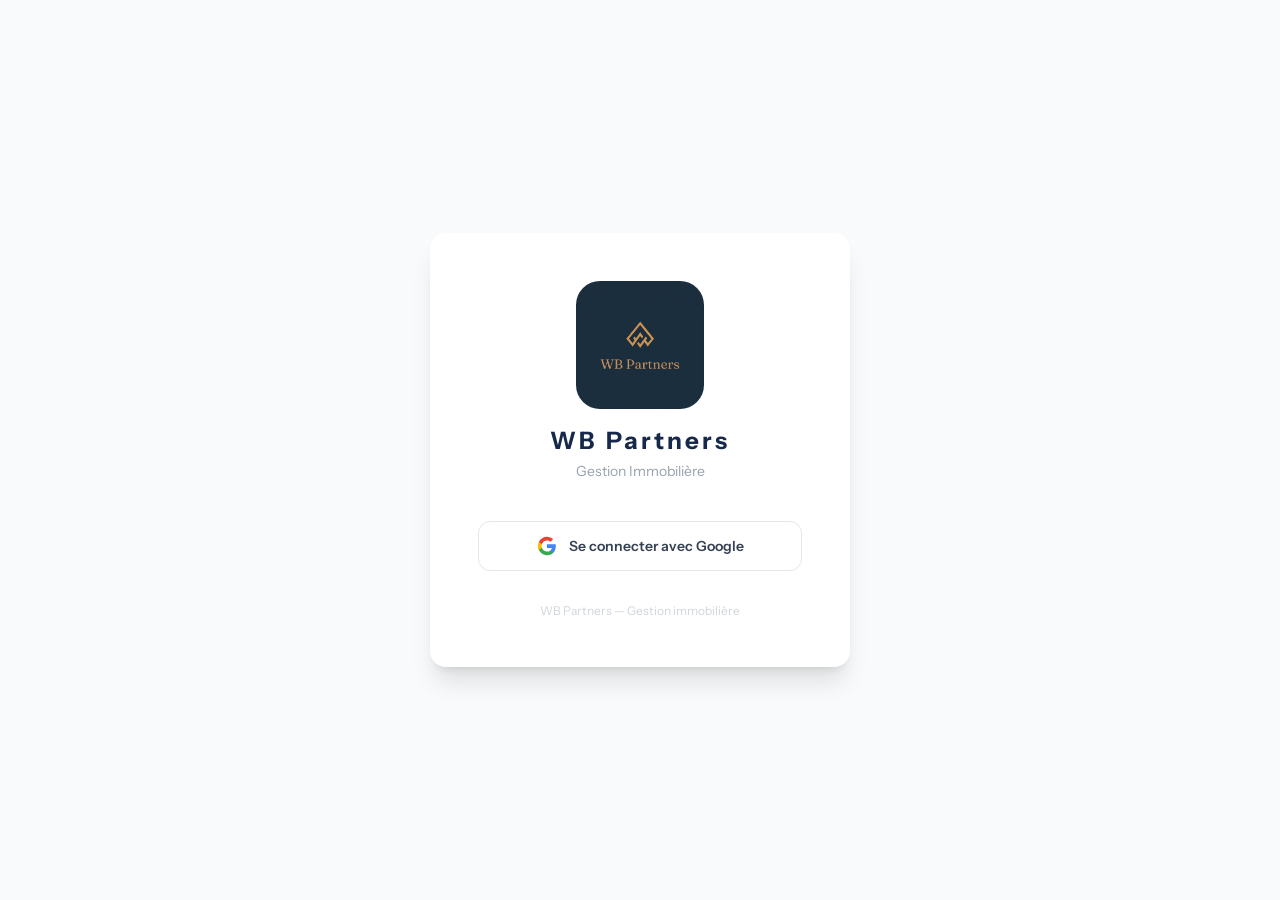
==== app/index.html @ bd4d7af9 "Publication du site" ====
<!DOCTYPE html>
<html lang="fr">
<head>
  <meta charset="UTF-8" />
  <meta name="viewport" content="width=device-width, initial-scale=1.0" />
  <title>WB Partners — Gestion Immobilière</title>
  <link rel="icon" href="/public/favicon.ico" />
  <link rel="preconnect" href="https://fonts.googleapis.com" />
  <link rel="preconnect" href="https://fonts.gstatic.com" crossorigin />
  <link href="https://fonts.googleapis.com/css2?family=Instrument+Sans:wght@400;500;600;700&display=swap" rel="stylesheet" />
  <script type="module" crossorigin src="/app/assets/index-BNKzGgY-.js"></script>
  <link rel="stylesheet" crossorigin href="/app/assets/index-CKdfxh1n.css">
</head>
<body>
  <div id="root"></div>
</body>
</html>
---- app/assets/index-CKdfxh1n.css ----
.leaflet-pane,.leaflet-tile,.leaflet-marker-icon,.leaflet-marker-shadow,.leaflet-tile-container,.leaflet-pane>svg,.leaflet-pane>canvas,.leaflet-zoom-box,.leaflet-image-layer,.leaflet-layer{position:absolute;left:0;top:0}.leaflet-container{overflow:hidden}.leaflet-tile,.leaflet-marker-icon,.leaflet-marker-shadow{-webkit-user-select:none;-moz-user-select:none;user-select:none;-webkit-user-drag:none}.leaflet-tile::selection{background:transparent}.leaflet-safari .leaflet-tile{image-rendering:-webkit-optimize-contrast}.leaflet-safari .leaflet-tile-container{width:1600px;height:1600px;-webkit-transform-origin:0 0}.leaflet-marker-icon,.leaflet-marker-shadow{display:block}.leaflet-container .leaflet-overlay-pane svg{max-width:none!important;max-height:none!important}.leaflet-container .leaflet-marker-pane img,.leaflet-container .leaflet-shadow-pane img,.leaflet-container .leaflet-tile-pane img,.leaflet-container img.leaflet-image-layer,.leaflet-container .leaflet-tile{max-width:none!important;max-height:none!important;width:auto;padding:0}.leaflet-container img.leaflet-tile{mix-blend-mode:plus-lighter}.leaflet-container.leaflet-touch-zoom{-ms-touch-action:pan-x pan-y;touch-action:pan-x pan-y}.leaflet-container.leaflet-touch-drag{-ms-touch-action:pinch-zoom;touch-action:none;touch-action:pinch-zoom}.leaflet-container.leaflet-touch-drag.leaflet-touch-zoom{-ms-touch-action:none;touch-action:none}.leaflet-container{-webkit-tap-highlight-color:transparent}.leaflet-container a{-webkit-tap-highlight-color:rgba(51,181,229,.4)}.leaflet-tile{filter:inherit;visibility:hidden}.leaflet-tile-loaded{visibility:inherit}.leaflet-zoom-box{width:0;height:0;-moz-box-sizing:border-box;box-sizing:border-box;z-index:800}.leaflet-overlay-pane svg{-moz-user-select:none}.leaflet-pane{z-index:400}.leaflet-tile-pane{z-index:200}.leaflet-overlay-pane{z-index:400}.leaflet-shadow-pane{z-index:500}.leaflet-marker-pane{z-index:600}.leaflet-tooltip-pane{z-index:650}.leaflet-popup-pane{z-index:700}.leaflet-map-pane canvas{z-index:100}.leaflet-map-pane svg{z-index:200}.leaflet-vml-shape{width:1px;height:1px}.lvml{behavior:url(#default#VML);display:inline-block;position:absolute}.leaflet-control{position:relative;z-index:800;pointer-events:visiblePainted;pointer-events:auto}.leaflet-top,.leaflet-bottom{position:absolute;z-index:1000;pointer-events:none}.leaflet-top{top:0}.leaflet-right{right:0}.leaflet-bottom{bottom:0}.leaflet-left{left:0}.leaflet-control{float:left;clear:both}.leaflet-right .leaflet-control{float:right}.leaflet-top .leaflet-control{margin-top:10px}.leaflet-bottom .leaflet-control{margin-bottom:10px}.leaflet-left .leaflet-control{margin-left:10px}.leaflet-right .leaflet-control{margin-right:10px}.leaflet-fade-anim .leaflet-popup{opacity:0;-webkit-transition:opacity .2s linear;-moz-transition:opacity .2s linear;transition:opacity .2s linear}.leaflet-fade-anim .leaflet-map-pane .leaflet-popup{opacity:1}.leaflet-zoom-animated{-webkit-transform-origin:0 0;-ms-transform-origin:0 0;transform-origin:0 0}svg.leaflet-zoom-animated{will-change:transform}.leaflet-zoom-anim .leaflet-zoom-animated{-webkit-transition:-webkit-transform .25s cubic-bezier(0,0,.25,1);-moz-transition:-moz-transform .25s cubic-bezier(0,0,.25,1);transition:transform .25s cubic-bezier(0,0,.25,1)}.leaflet-zoom-anim .leaflet-tile,.leaflet-pan-anim .leaflet-tile{-webkit-transition:none;-moz-transition:none;transition:none}.leaflet-zoom-anim .leaflet-zoom-hide{visibility:hidden}.leaflet-interactive{cursor:pointer}.leaflet-grab{cursor:-webkit-grab;cursor:-moz-grab;cursor:grab}.leaflet-crosshair,.leaflet-crosshair .leaflet-interactive{cursor:crosshair}.leaflet-popup-pane,.leaflet-control{cursor:auto}.leaflet-dragging .leaflet-grab,.leaflet-dragging .leaflet-grab .leaflet-interactive,.leaflet-dragging .leaflet-marker-draggable{cursor:move;cursor:-webkit-grabbing;cursor:-moz-grabbing;cursor:grabbing}.leaflet-marker-icon,.leaflet-marker-shadow,.leaflet-image-layer,.leaflet-pane>svg path,.leaflet-tile-container{pointer-events:none}.leaflet-marker-icon.leaflet-interactive,.leaflet-image-layer.leaflet-interactive,.leaflet-pane>svg path.leaflet-interactive,svg.leaflet-image-layer.leaflet-interactive path{pointer-events:visiblePainted;pointer-events:auto}.leaflet-container{background:#ddd;outline-offset:1px}.leaflet-container a{color:#0078a8}.leaflet-zoom-box{border:2px dotted #38f;background:#ffffff80}.leaflet-container{font-family:Helvetica Neue,Arial,Helvetica,sans-serif;font-size:12px;font-size:.75rem;line-height:1.5}.leaflet-bar{box-shadow:0 1px 5px #000000a6;border-radius:4px}.leaflet-bar a{background-color:#fff;border-bottom:1px solid #ccc;width:26px;height:26px;line-height:26px;display:block;text-align:center;text-decoration:none;color:#000}.leaflet-bar a,.leaflet-control-layers-toggle{background-position:50% 50%;background-repeat:no-repeat;display:block}.leaflet-bar a:hover,.leaflet-bar a:focus{background-color:#f4f4f4}.leaflet-bar a:first-child{border-top-left-radius:4px;border-top-right-radius:4px}.leaflet-bar a:last-child{border-bottom-left-radius:4px;border-bottom-right-radius:4px;border-bottom:none}.leaflet-bar a.leaflet-disabled{cursor:default;background-color:#f4f4f4;color:#bbb}.leaflet-touch .leaflet-bar a{width:30px;height:30px;line-height:30px}.leaflet-touch .leaflet-bar a:first-child{border-top-left-radius:2px;border-top-right-radius:2px}.leaflet-touch .leaflet-bar a:last-child{border-bottom-left-radius:2px;border-bottom-right-radius:2px}.leaflet-control-zoom-in,.leaflet-control-zoom-out{font:700 18px Lucida Console,Monaco,monospace;text-indent:1px}.leaflet-touch .leaflet-control-zoom-in,.leaflet-touch .leaflet-control-zoom-out{font-size:22px}.leaflet-control-layers{box-shadow:0 1px 5px #0006;background:#fff;border-radius:5px}.leaflet-control-layers-toggle{background-image:url([data-uri]);width:36px;height:36px}.leaflet-retina .leaflet-control-layers-toggle{background-image:url([data-uri]);background-size:26px 26px}.leaflet-touch .leaflet-control-layers-toggle{width:44px;height:44px}.leaflet-control-layers .leaflet-control-layers-list,.leaflet-control-layers-expanded .leaflet-control-layers-toggle{display:none}.leaflet-control-layers-expanded .leaflet-control-layers-list{display:block;position:relative}.leaflet-control-layers-expanded{padding:6px 10px 6px 6px;color:#333;background:#fff}.leaflet-control-layers-scrollbar{overflow-y:scroll;overflow-x:hidden;padding-right:5px}.leaflet-control-layers-selector{margin-top:2px;position:relative;top:1px}.leaflet-control-layers label{display:block;font-size:13px;font-size:1.08333em}.leaflet-control-layers-separator{height:0;border-top:1px solid #ddd;margin:5px -10px 5px -6px}.leaflet-default-icon-path{background-image:url([data-uri])}.leaflet-container .leaflet-control-attribution{background:#fff;background:#fffc;margin:0}.leaflet-control-attribution,.leaflet-control-scale-line{padding:0 5px;color:#333;line-height:1.4}.leaflet-control-attribution a{text-decoration:none}.leaflet-control-attribution a:hover,.leaflet-control-attribution a:focus{text-decoration:underline}.leaflet-attribution-flag{display:inline!important;vertical-align:baseline!important;width:1em;height:.6669em}.leaflet-left .leaflet-control-scale{margin-left:5px}.leaflet-bottom .leaflet-control-scale{margin-bottom:5px}.leaflet-control-scale-line{border:2px solid #777;border-top:none;line-height:1.1;padding:2px 5px 1px;white-space:nowrap;-moz-box-sizing:border-box;box-sizing:border-box;background:#fffc;text-shadow:1px 1px #fff}.leaflet-control-scale-line:not(:first-child){border-top:2px solid #777;border-bottom:none;margin-top:-2px}.leaflet-control-scale-line:not(:first-child):not(:last-child){border-bottom:2px solid #777}.leaflet-touch .leaflet-control-attribution,.leaflet-touch .leaflet-control-layers,.leaflet-touch .leaflet-bar{box-shadow:none}.leaflet-touch .leaflet-control-layers,.leaflet-touch .leaflet-bar{border:2px solid rgba(0,0,0,.2);background-clip:padding-box}.leaflet-popup{position:absolute;text-align:center;margin-bottom:20px}.leaflet-popup-content-wrapper{padding:1px;text-align:left;border-radius:12px}.leaflet-popup-content{margin:13px 24px 13px 20px;line-height:1.3;font-size:13px;font-size:1.08333em;min-height:1px}.leaflet-popup-content p{margin:1.3em 0}.leaflet-popup-tip-container{width:40px;height:20px;position:absolute;left:50%;margin-top:-1px;margin-left:-20px;overflow:hidden;pointer-events:none}.leaflet-popup-tip{width:17px;height:17px;padding:1px;margin:-10px auto 0;pointer-events:auto;-webkit-transform:rotate(45deg);-moz-transform:rotate(45deg);-ms-transform:rotate(45deg);transform:rotate(45deg)}.leaflet-popup-content-wrapper,.leaflet-popup-tip{background:#fff;color:#333;box-shadow:0 3px 14px #0006}.leaflet-container a.leaflet-popup-close-button{position:absolute;top:0;right:0;border:none;text-align:center;width:24px;height:24px;font:16px/24px Tahoma,Verdana,sans-serif;color:#757575;text-decoration:none;background:transparent}.leaflet-container a.leaflet-popup-close-button:hover,.leaflet-container a.leaflet-popup-close-button:focus{color:#585858}.leaflet-popup-scrolled{overflow:auto}.leaflet-oldie .leaflet-popup-content-wrapper{-ms-zoom:1}.leaflet-oldie .leaflet-popup-tip{width:24px;margin:0 auto;-ms-filter:"progid:DXImageTransform.Microsoft.Matrix(M11=0.70710678, M12=0.70710678, M21=-0.70710678, M22=0.70710678)";filter:progid:DXImageTransform.Microsoft.Matrix(M11=.70710678,M12=.70710678,M21=-.70710678,M22=.70710678)}.leaflet-oldie .leaflet-control-zoom,.leaflet-oldie .leaflet-control-layers,.leaflet-oldie .leaflet-popup-content-wrapper,.leaflet-oldie .leaflet-popup-tip{border:1px solid #999}.leaflet-div-icon{background:#fff;border:1px solid #666}.leaflet-tooltip{position:absolute;padding:6px;background-color:#fff;border:1px solid #fff;border-radius:3px;color:#222;white-space:nowrap;-webkit-user-select:none;-moz-user-select:none;-ms-user-select:none;user-select:none;pointer-events:none;box-shadow:0 1px 3px #0006}.leaflet-tooltip.leaflet-interactive{cursor:pointer;pointer-events:auto}.leaflet-tooltip-top:before,.leaflet-tooltip-bottom:before,.leaflet-tooltip-left:before,.leaflet-tooltip-right:before{position:absolute;pointer-events:none;border:6px solid transparent;background:transparent;content:""}.leaflet-tooltip-bottom{margin-top:6px}.leaflet-tooltip-top{margin-top:-6px}.leaflet-tooltip-bottom:before,.leaflet-tooltip-top:before{left:50%;margin-left:-6px}.leaflet-tooltip-top:before{bottom:0;margin-bottom:-12px;border-top-color:#fff}.leaflet-tooltip-bottom:before{top:0;margin-top:-12px;margin-left:-6px;border-bottom-color:#fff}.leaflet-tooltip-left{margin-left:-6px}.leaflet-tooltip-right{margin-left:6px}.leaflet-tooltip-left:before,.leaflet-tooltip-right:before{top:50%;margin-top:-6px}.leaflet-tooltip-left:before{right:0;margin-right:-12px;border-left-color:#fff}.leaflet-tooltip-right:before{left:0;margin-left:-12px;border-right-color:#fff}@media print{.leaflet-control{-webkit-print-color-adjust:exact;print-color-adjust:exact}}/*! tailwindcss v4.2.2 | MIT License | https://tailwindcss.com */@layer properties{@supports (((-webkit-hyphens:none)) and (not (margin-trim:inline))) or ((-moz-orient:inline) and (not (color:rgb(from red r g b)))){*,:before,:after,::backdrop{--tw-translate-x:0;--tw-translate-y:0;--tw-translate-z:0;--tw-rotate-x:initial;--tw-rotate-y:initial;--tw-rotate-z:initial;--tw-skew-x:initial;--tw-skew-y:initial;--tw-space-y-reverse:0;--tw-divide-y-reverse:0;--tw-border-style:solid;--tw-leading:initial;--tw-font-weight:initial;--tw-tracking:initial;--tw-ordinal:initial;--tw-slashed-zero:initial;--tw-numeric-figure:initial;--tw-numeric-spacing:initial;--tw-numeric-fraction:initial;--tw-shadow:0 0 #0000;--tw-shadow-color:initial;--tw-shadow-alpha:100%;--tw-inset-shadow:0 0 #0000;--tw-inset-shadow-color:initial;--tw-inset-shadow-alpha:100%;--tw-ring-color:initial;--tw-ring-shadow:0 0 #0000;--tw-inset-ring-color:initial;--tw-inset-ring-shadow:0 0 #0000;--tw-ring-inset:initial;--tw-ring-offset-width:0px;--tw-ring-offset-color:#fff;--tw-ring-offset-shadow:0 0 #0000;--tw-blur:initial;--tw-brightness:initial;--tw-contrast:initial;--tw-grayscale:initial;--tw-hue-rotate:initial;--tw-invert:initial;--tw-opacity:initial;--tw-saturate:initial;--tw-sepia:initial;--tw-drop-shadow:initial;--tw-drop-shadow-color:initial;--tw-drop-shadow-alpha:100%;--tw-drop-shadow-size:initial;--tw-ease:initial}}}@layer theme{:root,:host{--font-sans:"Instrument Sans", system-ui, -apple-system, sans-serif;--font-mono:ui-monospace, SFMono-Regular, Menlo, Monaco, Consolas, "Liberation Mono", "Courier New", monospace;--color-red-50:oklch(97.1% .013 17.38);--color-red-100:oklch(93.6% .032 17.717);--color-red-200:oklch(88.5% .062 18.334);--color-red-400:oklch(70.4% .191 22.216);--color-red-500:oklch(63.7% .237 25.331);--color-red-600:oklch(57.7% .245 27.325);--color-red-700:oklch(50.5% .213 27.518);--color-orange-50:oklch(98% .016 73.684);--color-orange-100:oklch(95.4% .038 75.164);--color-orange-500:oklch(70.5% .213 47.604);--color-orange-600:oklch(64.6% .222 41.116);--color-orange-700:oklch(55.3% .195 38.402);--color-amber-50:oklch(98.7% .022 95.277);--color-amber-100:oklch(96.2% .059 95.617);--color-amber-200:oklch(92.4% .12 95.746);--color-amber-300:oklch(87.9% .169 91.605);--color-amber-400:oklch(82.8% .189 84.429);--color-amber-500:oklch(76.9% .188 70.08);--color-amber-600:oklch(66.6% .179 58.318);--color-amber-700:oklch(55.5% .163 48.998);--color-amber-800:oklch(47.3% .137 46.201);--color-yellow-50:oklch(98.7% .026 102.212);--color-yellow-100:oklch(97.3% .071 103.193);--color-yellow-200:oklch(94.5% .129 101.54);--color-yellow-500:oklch(79.5% .184 86.047);--color-yellow-600:oklch(68.1% .162 75.834);--color-yellow-700:oklch(55.4% .135 66.442);--color-green-50:oklch(98.2% .018 155.826);--color-green-100:oklch(96.2% .044 156.743);--color-green-200:oklch(92.5% .084 155.995);--color-green-500:oklch(72.3% .219 149.579);--color-green-600:oklch(62.7% .194 149.214);--color-green-700:oklch(52.7% .154 150.069);--color-emerald-50:oklch(97.9% .021 166.113);--color-emerald-100:oklch(95% .052 163.051);--color-emerald-200:oklch(90.5% .093 164.15);--color-emerald-300:oklch(84.5% .143 164.978);--color-emerald-500:oklch(69.6% .17 162.48);--color-emerald-600:oklch(59.6% .145 163.225);--color-emerald-700:oklch(50.8% .118 165.612);--color-sky-50:oklch(97.7% .013 236.62);--color-sky-700:oklch(50% .134 242.749);--color-blue-50:oklch(97% .014 254.604);--color-blue-100:oklch(93.2% .032 255.585);--color-blue-200:oklch(88.2% .059 254.128);--color-blue-300:oklch(80.9% .105 251.813);--color-blue-400:oklch(70.7% .165 254.624);--color-blue-500:oklch(62.3% .214 259.815);--color-blue-600:oklch(54.6% .245 262.881);--color-blue-700:oklch(48.8% .243 264.376);--color-blue-800:oklch(42.4% .199 265.638);--color-indigo-100:oklch(93% .034 272.788);--color-indigo-500:oklch(58.5% .233 277.117);--color-indigo-700:oklch(45.7% .24 277.023);--color-purple-50:oklch(97.7% .014 308.299);--color-purple-100:oklch(94.6% .033 307.174);--color-purple-500:oklch(62.7% .265 303.9);--color-purple-700:oklch(49.6% .265 301.924);--color-gray-50:oklch(98.5% .002 247.839);--color-gray-100:oklch(96.7% .003 264.542);--color-gray-200:oklch(92.8% .006 264.531);--color-gray-300:oklch(87.2% .01 258.338);--color-gray-400:oklch(70.7% .022 261.325);--color-gray-500:oklch(55.1% .027 264.364);--color-gray-600:oklch(44.6% .03 256.802);--color-gray-700:oklch(37.3% .034 259.733);--color-gray-800:oklch(27.8% .033 256.848);--color-black:#000;--color-white:#fff;--spacing:.25rem;--container-xs:20rem;--container-sm:24rem;--container-md:28rem;--container-lg:32rem;--container-xl:36rem;--container-2xl:42rem;--container-3xl:48rem;--text-xs:.75rem;--text-xs--line-height:calc(1 / .75);--text-sm:.875rem;--text-sm--line-height:calc(1.25 / .875);--text-base:1rem;--text-base--line-height: 1.5 ;--text-lg:1.125rem;--text-lg--line-height:calc(1.75 / 1.125);--text-xl:1.25rem;--text-xl--line-height:calc(1.75 / 1.25);--text-2xl:1.5rem;--text-2xl--line-height:calc(2 / 1.5);--font-weight-normal:400;--font-weight-medium:500;--font-weight-semibold:600;--font-weight-bold:700;--font-weight-extrabold:800;--font-weight-black:900;--tracking-wide:.025em;--leading-tight:1.25;--leading-relaxed:1.625;--radius-md:.375rem;--radius-lg:.5rem;--radius-xl:.75rem;--radius-2xl:1rem;--radius-3xl:1.5rem;--ease-in:cubic-bezier(.4, 0, 1, 1);--ease-out:cubic-bezier(0, 0, .2, 1);--ease-in-out:cubic-bezier(.4, 0, .2, 1);--animate-spin:spin 1s linear infinite;--default-transition-duration:.15s;--default-transition-timing-function:cubic-bezier(.4, 0, .2, 1);--default-font-family:var(--font-sans);--default-mono-font-family:var(--font-mono);--color-navy:#16294a;--color-navy-light:#243b63;--color-navy-dark:#0f1d33;--color-brand:#3f6ad8;--color-brand-soft:#eef2fb;--color-positive:#2e7d4f;--color-positive-soft:#e3efe7;--color-negative:#d64545;--color-negative-fill:#ffe4e1;--color-bg:#f7f8fa;--color-card-border:#e8ebf0;--color-text-body:#39414d;--color-text-muted:#5b6472;--color-text-faint:#8a94a3}}@layer base{*,:after,:before,::backdrop{box-sizing:border-box;border:0 solid;margin:0;padding:0}::file-selector-button{box-sizing:border-box;border:0 solid;margin:0;padding:0}html,:host{-webkit-text-size-adjust:100%;-moz-tab-size:4;tab-size:4;line-height:1.5;font-family:var(--default-font-family,ui-sans-serif, system-ui, sans-serif, "Apple Color Emoji", "Segoe UI Emoji", "Segoe UI Symbol", "Noto Color Emoji");font-feature-settings:var(--default-font-feature-settings,normal);font-variation-settings:var(--default-font-variation-settings,normal);-webkit-tap-highlight-color:transparent}hr{height:0;color:inherit;border-top-width:1px}abbr:where([title]){-webkit-text-decoration:underline dotted;text-decoration:underline dotted}h1,h2,h3,h4,h5,h6{font-size:inherit;font-weight:inherit}a{color:inherit;-webkit-text-decoration:inherit;text-decoration:inherit}b,strong{font-weight:bolder}code,kbd,samp,pre{font-family:var(--default-mono-font-family,ui-monospace, SFMono-Regular, Menlo, Monaco, Consolas, "Liberation Mono", "Courier New", monospace);font-feature-settings:var(--default-mono-font-feature-settings,normal);font-variation-settings:var(--default-mono-font-variation-settings,normal);font-size:1em}small{font-size:80%}sub,sup{vertical-align:baseline;font-size:75%;line-height:0;position:relative}sub{bottom:-.25em}sup{top:-.5em}table{text-indent:0;border-color:inherit;border-collapse:collapse}:-moz-focusring{outline:auto}progress{vertical-align:baseline}summary{display:list-item}ol,ul,menu{list-style:none}img,svg,video,canvas,audio,iframe,embed,object{vertical-align:middle;display:block}img,video{max-width:100%;height:auto}button,input,select,optgroup,textarea{font:inherit;font-feature-settings:inherit;font-variation-settings:inherit;letter-spacing:inherit;color:inherit;opacity:1;background-color:#0000;border-radius:0}::file-selector-button{font:inherit;font-feature-settings:inherit;font-variation-settings:inherit;letter-spacing:inherit;color:inherit;opacity:1;background-color:#0000;border-radius:0}:where(select:is([multiple],[size])) optgroup{font-weight:bolder}:where(select:is([multiple],[size])) optgroup option{padding-inline-start:20px}::file-selector-button{margin-inline-end:4px}::placeholder{opacity:1}@supports (not ((-webkit-appearance:-apple-pay-button))) or (contain-intrinsic-size:1px){::placeholder{color:currentColor}@supports (color:color-mix(in lab,red,red)){::placeholder{color:color-mix(in oklab,currentcolor 50%,transparent)}}}textarea{resize:vertical}::-webkit-search-decoration{-webkit-appearance:none}::-webkit-date-and-time-value{min-height:1lh;text-align:inherit}::-webkit-datetime-edit{display:inline-flex}::-webkit-datetime-edit-fields-wrapper{padding:0}::-webkit-datetime-edit{padding-block:0}::-webkit-datetime-edit-year-field{padding-block:0}::-webkit-datetime-edit-month-field{padding-block:0}::-webkit-datetime-edit-day-field{padding-block:0}::-webkit-datetime-edit-hour-field{padding-block:0}::-webkit-datetime-edit-minute-field{padding-block:0}::-webkit-datetime-edit-second-field{padding-block:0}::-webkit-datetime-edit-millisecond-field{padding-block:0}::-webkit-datetime-edit-meridiem-field{padding-block:0}::-webkit-calendar-picker-indicator{line-height:1}:-moz-ui-invalid{box-shadow:none}button,input:where([type=button],[type=reset],[type=submit]){-webkit-appearance:button;-moz-appearance:button;appearance:button}::file-selector-button{-webkit-appearance:button;-moz-appearance:button;appearance:button}::-webkit-inner-spin-button{height:auto}::-webkit-outer-spin-button{height:auto}[hidden]:where(:not([hidden=until-found])){display:none!important}}@layer components;@layer utilities{.invisible{visibility:hidden}.visible{visibility:visible}.absolute{position:absolute}.fixed{position:fixed}.relative{position:relative}.static{position:static}.sticky{position:sticky}.inset-0{inset:calc(var(--spacing) * 0)}.start{inset-inline-start:var(--spacing)}.end{inset-inline-end:var(--spacing)}.top-0{top:calc(var(--spacing) * 0)}.top-1\/2{top:50%}.top-8{top:calc(var(--spacing) * 8)}.top-full{top:100%}.right-0{right:calc(var(--spacing) * 0)}.left-0{left:calc(var(--spacing) * 0)}.left-3{left:calc(var(--spacing) * 3)}.isolate{isolation:isolate}.z-10{z-index:10}.z-20{z-index:20}.z-50{z-index:50}.z-\[1\]{z-index:1}.col-span-2{grid-column:span 2/span 2}.container{width:100%}@media(min-width:40rem){.container{max-width:40rem}}@media(min-width:48rem){.container{max-width:48rem}}@media(min-width:64rem){.container{max-width:64rem}}@media(min-width:80rem){.container{max-width:80rem}}@media(min-width:96rem){.container{max-width:96rem}}.m-0{margin:calc(var(--spacing) * 0)}.-mx-2{margin-inline:calc(var(--spacing) * -2)}.mx-auto{margin-inline:auto}.my-1\.5{margin-block:calc(var(--spacing) * 1.5)}.my-5{margin-block:calc(var(--spacing) * 5)}.-mt-1{margin-top:calc(var(--spacing) * -1)}.-mt-2{margin-top:calc(var(--spacing) * -2)}.-mt-3{margin-top:calc(var(--spacing) * -3)}.mt-0\.5{margin-top:calc(var(--spacing) * .5)}.mt-1{margin-top:calc(var(--spacing) * 1)}.mt-1\.5{margin-top:calc(var(--spacing) * 1.5)}.mt-2{margin-top:calc(var(--spacing) * 2)}.mt-2\.5{margin-top:calc(var(--spacing) * 2.5)}.mt-3{margin-top:calc(var(--spacing) * 3)}.mt-3\.5{margin-top:calc(var(--spacing) * 3.5)}.mt-4{margin-top:calc(var(--spacing) * 4)}.mt-5{margin-top:calc(var(--spacing) * 5)}.mt-6{margin-top:calc(var(--spacing) * 6)}.mt-7{margin-top:calc(var(--spacing) * 7)}.mt-8{margin-top:calc(var(--spacing) * 8)}.mt-10{margin-top:calc(var(--spacing) * 10)}.mt-auto{margin-top:auto}.mr-1{margin-right:calc(var(--spacing) * 1)}.mr-1\.5{margin-right:calc(var(--spacing) * 1.5)}.mr-2{margin-right:calc(var(--spacing) * 2)}.\!mb-0{margin-bottom:calc(var(--spacing) * 0)!important}.-mb-px{margin-bottom:-1px}.mb-0{margin-bottom:calc(var(--spacing) * 0)}.mb-0\.5{margin-bottom:calc(var(--spacing) * .5)}.mb-1{margin-bottom:calc(var(--spacing) * 1)}.mb-1\.5{margin-bottom:calc(var(--spacing) * 1.5)}.mb-2{margin-bottom:calc(var(--spacing) * 2)}.mb-3{margin-bottom:calc(var(--spacing) * 3)}.mb-3\.5{margin-bottom:calc(var(--spacing) * 3.5)}.mb-4{margin-bottom:calc(var(--spacing) * 4)}.mb-5{margin-bottom:calc(var(--spacing) * 5)}.mb-6{margin-bottom:calc(var(--spacing) * 6)}.mb-7{margin-bottom:calc(var(--spacing) * 7)}.mb-8{margin-bottom:calc(var(--spacing) * 8)}.mb-10{margin-bottom:calc(var(--spacing) * 10)}.ml-1{margin-left:calc(var(--spacing) * 1)}.ml-1\.5{margin-left:calc(var(--spacing) * 1.5)}.ml-2{margin-left:calc(var(--spacing) * 2)}.ml-6{margin-left:calc(var(--spacing) * 6)}.ml-auto{margin-left:auto}.line-clamp-2{-webkit-line-clamp:2;-webkit-box-orient:vertical;display:-webkit-box;overflow:hidden}.line-clamp-3{-webkit-line-clamp:3;-webkit-box-orient:vertical;display:-webkit-box;overflow:hidden}.block{display:block}.contents{display:contents}.flex{display:flex}.grid{display:grid}.hidden{display:none}.hidden\!{display:none!important}.inline{display:inline}.inline-block{display:inline-block}.inline-flex{display:inline-flex}.table{display:table}.h-1\.5{height:calc(var(--spacing) * 1.5)}.h-2{height:calc(var(--spacing) * 2)}.h-2\.5{height:calc(var(--spacing) * 2.5)}.h-3{height:calc(var(--spacing) * 3)}.h-4{height:calc(var(--spacing) * 4)}.h-7{height:calc(var(--spacing) * 7)}.h-8{height:calc(var(--spacing) * 8)}.h-9{height:calc(var(--spacing) * 9)}.h-10{height:calc(var(--spacing) * 10)}.h-12{height:calc(var(--spacing) * 12)}.h-14{height:calc(var(--spacing) * 14)}.h-16{height:calc(var(--spacing) * 16)}.h-20{height:calc(var(--spacing) * 20)}.h-28{height:calc(var(--spacing) * 28)}.h-32{height:calc(var(--spacing) * 32)}.h-\[7px\]{height:7px}.h-full{height:100%}.h-px{height:1px}.h-screen{height:100vh}.max-h-40{max-height:calc(var(--spacing) * 40)}.max-h-48{max-height:calc(var(--spacing) * 48)}.max-h-56{max-height:calc(var(--spacing) * 56)}.max-h-64{max-height:calc(var(--spacing) * 64)}.max-h-80{max-height:calc(var(--spacing) * 80)}.max-h-\[90vh\]{max-height:90vh}.min-h-screen{min-height:100vh}.w-1\.5{width:calc(var(--spacing) * 1.5)}.w-1\/2{width:50%}.w-2{width:calc(var(--spacing) * 2)}.w-2\.5{width:calc(var(--spacing) * 2.5)}.w-3{width:calc(var(--spacing) * 3)}.w-4{width:calc(var(--spacing) * 4)}.w-7{width:calc(var(--spacing) * 7)}.w-8{width:calc(var(--spacing) * 8)}.w-9{width:calc(var(--spacing) * 9)}.w-10{width:calc(var(--spacing) * 10)}.w-12{width:calc(var(--spacing) * 12)}.w-14{width:calc(var(--spacing) * 14)}.w-16{width:calc(var(--spacing) * 16)}.w-20{width:calc(var(--spacing) * 20)}.w-24{width:calc(var(--spacing) * 24)}.w-28{width:calc(var(--spacing) * 28)}.w-32{width:calc(var(--spacing) * 32)}.w-56{width:calc(var(--spacing) * 56)}.w-64{width:calc(var(--spacing) * 64)}.w-80{width:calc(var(--spacing) * 80)}.w-\[7px\]{width:7px}.w-\[95vw\]{width:95vw}.w-fit{width:fit-content}.w-full{width:100%}.max-w-2xl{max-width:var(--container-2xl)}.max-w-3xl{max-width:var(--container-3xl)}.max-w-\[160px\]{max-width:160px}.max-w-\[180px\]{max-width:180px}.max-w-\[220px\]{max-width:220px}.max-w-\[420px\]{max-width:420px}.max-w-full{max-width:100%}.max-w-lg{max-width:var(--container-lg)}.max-w-md{max-width:var(--container-md)}.max-w-sm{max-width:var(--container-sm)}.max-w-xl{max-width:var(--container-xl)}.max-w-xs{max-width:var(--container-xs)}.min-w-0{min-width:calc(var(--spacing) * 0)}.min-w-\[72px\]{min-width:72px}.min-w-\[140px\]{min-width:140px}.min-w-\[160px\]{min-width:160px}.min-w-\[180px\]{min-width:180px}.min-w-\[190px\]{min-width:190px}.min-w-\[200px\]{min-width:200px}.flex-1{flex:1}.flex-shrink-0,.shrink-0{flex-shrink:0}.border-collapse{border-collapse:collapse}.-translate-y-1\/2{--tw-translate-y: -50% ;translate:var(--tw-translate-x) var(--tw-translate-y)}.transform{transform:var(--tw-rotate-x,) var(--tw-rotate-y,) var(--tw-rotate-z,) var(--tw-skew-x,) var(--tw-skew-y,)}.transform\!{transform:var(--tw-rotate-x,) var(--tw-rotate-y,) var(--tw-rotate-z,) var(--tw-skew-x,) var(--tw-skew-y,)!important}.animate-spin{animation:var(--animate-spin)}.cursor-not-allowed{cursor:not-allowed}.cursor-pointer{cursor:pointer}.resize{resize:both}.grid-cols-1{grid-template-columns:repeat(1,minmax(0,1fr))}.grid-cols-2{grid-template-columns:repeat(2,minmax(0,1fr))}.grid-cols-3{grid-template-columns:repeat(3,minmax(0,1fr))}.grid-cols-5{grid-template-columns:repeat(5,minmax(0,1fr))}.flex-col{flex-direction:column}.flex-wrap{flex-wrap:wrap}.items-baseline{align-items:baseline}.items-center{align-items:center}.items-end{align-items:flex-end}.items-start{align-items:flex-start}.justify-between{justify-content:space-between}.justify-center{justify-content:center}.justify-end{justify-content:flex-end}.gap-0\.5{gap:calc(var(--spacing) * .5)}.gap-1{gap:calc(var(--spacing) * 1)}.gap-1\.5{gap:calc(var(--spacing) * 1.5)}.gap-2{gap:calc(var(--spacing) * 2)}.gap-2\.5{gap:calc(var(--spacing) * 2.5)}.gap-3{gap:calc(var(--spacing) * 3)}.gap-3\.5{gap:calc(var(--spacing) * 3.5)}.gap-4{gap:calc(var(--spacing) * 4)}.gap-5{gap:calc(var(--spacing) * 5)}.gap-6{gap:calc(var(--spacing) * 6)}:where(.space-y-0\.5>:not(:last-child)){--tw-space-y-reverse:0;margin-block-start:calc(calc(var(--spacing) * .5) * var(--tw-space-y-reverse));margin-block-end:calc(calc(var(--spacing) * .5) * calc(1 - var(--tw-space-y-reverse)))}:where(.space-y-1>:not(:last-child)){--tw-space-y-reverse:0;margin-block-start:calc(calc(var(--spacing) * 1) * var(--tw-space-y-reverse));margin-block-end:calc(calc(var(--spacing) * 1) * calc(1 - var(--tw-space-y-reverse)))}:where(.space-y-1\.5>:not(:last-child)){--tw-space-y-reverse:0;margin-block-start:calc(calc(var(--spacing) * 1.5) * var(--tw-space-y-reverse));margin-block-end:calc(calc(var(--spacing) * 1.5) * calc(1 - var(--tw-space-y-reverse)))}:where(.space-y-2>:not(:last-child)){--tw-space-y-reverse:0;margin-block-start:calc(calc(var(--spacing) * 2) * var(--tw-space-y-reverse));margin-block-end:calc(calc(var(--spacing) * 2) * calc(1 - var(--tw-space-y-reverse)))}:where(.space-y-3>:not(:last-child)){--tw-space-y-reverse:0;margin-block-start:calc(calc(var(--spacing) * 3) * var(--tw-space-y-reverse));margin-block-end:calc(calc(var(--spacing) * 3) * calc(1 - var(--tw-space-y-reverse)))}:where(.space-y-4>:not(:last-child)){--tw-space-y-reverse:0;margin-block-start:calc(calc(var(--spacing) * 4) * var(--tw-space-y-reverse));margin-block-end:calc(calc(var(--spacing) * 4) * calc(1 - var(--tw-space-y-reverse)))}.gap-x-5{column-gap:calc(var(--spacing) * 5)}.gap-x-8{column-gap:calc(var(--spacing) * 8)}.gap-y-2{row-gap:calc(var(--spacing) * 2)}:where(.divide-y>:not(:last-child)){--tw-divide-y-reverse:0;border-bottom-style:var(--tw-border-style);border-top-style:var(--tw-border-style);border-top-width:calc(1px * var(--tw-divide-y-reverse));border-bottom-width:calc(1px * calc(1 - var(--tw-divide-y-reverse)))}:where(.divide-gray-100>:not(:last-child)){border-color:var(--color-gray-100)}.truncate{text-overflow:ellipsis;white-space:nowrap;overflow:hidden}.overflow-auto{overflow:auto}.overflow-hidden{overflow:hidden}.overflow-x-auto{overflow-x:auto}.overflow-x-hidden{overflow-x:hidden}.overflow-y-auto{overflow-y:auto}.rounded{border-radius:.25rem}.rounded-2xl{border-radius:var(--radius-2xl)}.rounded-3xl{border-radius:var(--radius-3xl)}.rounded-\[8px\]{border-radius:8px}.rounded-\[10px\]{border-radius:10px}.rounded-\[12px\]{border-radius:12px}.rounded-\[14px\]{border-radius:14px}.rounded-full{border-radius:3.40282e38px}.rounded-lg{border-radius:var(--radius-lg)}.rounded-md{border-radius:var(--radius-md)}.rounded-xl{border-radius:var(--radius-xl)}.rounded-r{border-top-right-radius:.25rem;border-bottom-right-radius:.25rem}.border{border-style:var(--tw-border-style);border-width:1px}.border-0{border-style:var(--tw-border-style);border-width:0}.border-2{border-style:var(--tw-border-style);border-width:2px}.border-3{border-style:var(--tw-border-style);border-width:3px}.border-\[1\.5px\]{border-style:var(--tw-border-style);border-width:1.5px}.border-t{border-top-style:var(--tw-border-style);border-top-width:1px}.border-t-2{border-top-style:var(--tw-border-style);border-top-width:2px}.border-r{border-right-style:var(--tw-border-style);border-right-width:1px}.border-b{border-bottom-style:var(--tw-border-style);border-bottom-width:1px}.border-b-2{border-bottom-style:var(--tw-border-style);border-bottom-width:2px}.border-l-2{border-left-style:var(--tw-border-style);border-left-width:2px}.border-dashed{--tw-border-style:dashed;border-style:dashed}.border-none{--tw-border-style:none;border-style:none}.border-\[color\:var\(--color-card-border\)\]{border-color:var(--color-card-border)}.border-amber-100{border-color:var(--color-amber-100)}.border-amber-200{border-color:var(--color-amber-200)}.border-blue-100{border-color:var(--color-blue-100)}.border-blue-200{border-color:var(--color-blue-200)}.border-blue-300{border-color:var(--color-blue-300)}.border-blue-400{border-color:var(--color-blue-400)}.border-blue-500{border-color:var(--color-blue-500)}.border-emerald-100{border-color:var(--color-emerald-100)}.border-emerald-200{border-color:var(--color-emerald-200)}.border-emerald-300{border-color:var(--color-emerald-300)}.border-gray-50{border-color:var(--color-gray-50)}.border-gray-100{border-color:var(--color-gray-100)}.border-gray-200{border-color:var(--color-gray-200)}.border-gray-200\/70{border-color:#e5e7ebb3}@supports (color:color-mix(in lab,red,red)){.border-gray-200\/70{border-color:color-mix(in oklab,var(--color-gray-200) 70%,transparent)}}.border-gray-300{border-color:var(--color-gray-300)}.border-gray-400{border-color:var(--color-gray-400)}.border-green-200{border-color:var(--color-green-200)}.border-navy{border-color:var(--color-navy)}.border-purple-100{border-color:var(--color-purple-100)}.border-red-100{border-color:var(--color-red-100)}.border-red-200{border-color:var(--color-red-200)}.border-transparent{border-color:#0000}.border-white\/10{border-color:#ffffff1a}@supports (color:color-mix(in lab,red,red)){.border-white\/10{border-color:color-mix(in oklab,var(--color-white) 10%,transparent)}}.border-white\/30{border-color:#ffffff4d}@supports (color:color-mix(in lab,red,red)){.border-white\/30{border-color:color-mix(in oklab,var(--color-white) 30%,transparent)}}.border-white\/50{border-color:#ffffff80}@supports (color:color-mix(in lab,red,red)){.border-white\/50{border-color:color-mix(in oklab,var(--color-white) 50%,transparent)}}.border-yellow-200{border-color:var(--color-yellow-200)}.border-t-navy{border-top-color:var(--color-navy)}.border-t-transparent{border-top-color:#0000}.bg-\[color\:var\(--color-bg\)\]{background-color:var(--color-bg)}.bg-\[color\:var\(--color-brand-soft\)\]{background-color:var(--color-brand-soft)}.bg-\[color\:var\(--color-navy\)\]{background-color:var(--color-navy)}.bg-\[color\:var\(--color-negative-fill\)\]{background-color:var(--color-negative-fill)}.bg-\[color\:var\(--color-positive-soft\)\]{background-color:var(--color-positive-soft)}.bg-amber-50{background-color:var(--color-amber-50)}.bg-amber-50\/30{background-color:#fffbeb4d}@supports (color:color-mix(in lab,red,red)){.bg-amber-50\/30{background-color:color-mix(in oklab,var(--color-amber-50) 30%,transparent)}}.bg-amber-50\/40{background-color:#fffbeb66}@supports (color:color-mix(in lab,red,red)){.bg-amber-50\/40{background-color:color-mix(in oklab,var(--color-amber-50) 40%,transparent)}}.bg-amber-100{background-color:var(--color-amber-100)}.bg-amber-300{background-color:var(--color-amber-300)}.bg-amber-400{background-color:var(--color-amber-400)}.bg-amber-500{background-color:var(--color-amber-500)}.bg-black\/40{background-color:#0006}@supports (color:color-mix(in lab,red,red)){.bg-black\/40{background-color:color-mix(in oklab,var(--color-black) 40%,transparent)}}.bg-black\/45{background-color:#00000073}@supports (color:color-mix(in lab,red,red)){.bg-black\/45{background-color:color-mix(in oklab,var(--color-black) 45%,transparent)}}.bg-black\/50{background-color:#00000080}@supports (color:color-mix(in lab,red,red)){.bg-black\/50{background-color:color-mix(in oklab,var(--color-black) 50%,transparent)}}.bg-blue-50{background-color:var(--color-blue-50)}.bg-blue-50\/50{background-color:#eff6ff80}@supports (color:color-mix(in lab,red,red)){.bg-blue-50\/50{background-color:color-mix(in oklab,var(--color-blue-50) 50%,transparent)}}.bg-blue-50\/60{background-color:#eff6ff99}@supports (color:color-mix(in lab,red,red)){.bg-blue-50\/60{background-color:color-mix(in oklab,var(--color-blue-50) 60%,transparent)}}.bg-blue-50\/80{background-color:#eff6ffcc}@supports (color:color-mix(in lab,red,red)){.bg-blue-50\/80{background-color:color-mix(in oklab,var(--color-blue-50) 80%,transparent)}}.bg-blue-100{background-color:var(--color-blue-100)}.bg-blue-300{background-color:var(--color-blue-300)}.bg-blue-400{background-color:var(--color-blue-400)}.bg-blue-500{background-color:var(--color-blue-500)}.bg-blue-500\/20{background-color:#3080ff33}@supports (color:color-mix(in lab,red,red)){.bg-blue-500\/20{background-color:color-mix(in oklab,var(--color-blue-500) 20%,transparent)}}.bg-blue-600{background-color:var(--color-blue-600)}.bg-current{background-color:currentColor}.bg-emerald-50{background-color:var(--color-emerald-50)}.bg-emerald-50\/30{background-color:#ecfdf54d}@supports (color:color-mix(in lab,red,red)){.bg-emerald-50\/30{background-color:color-mix(in oklab,var(--color-emerald-50) 30%,transparent)}}.bg-emerald-50\/40{background-color:#ecfdf566}@supports (color:color-mix(in lab,red,red)){.bg-emerald-50\/40{background-color:color-mix(in oklab,var(--color-emerald-50) 40%,transparent)}}.bg-emerald-50\/60{background-color:#ecfdf599}@supports (color:color-mix(in lab,red,red)){.bg-emerald-50\/60{background-color:color-mix(in oklab,var(--color-emerald-50) 60%,transparent)}}.bg-emerald-100{background-color:var(--color-emerald-100)}.bg-emerald-500{background-color:var(--color-emerald-500)}.bg-gray-50{background-color:var(--color-gray-50)}.bg-gray-50\/60{background-color:#f9fafb99}@supports (color:color-mix(in lab,red,red)){.bg-gray-50\/60{background-color:color-mix(in oklab,var(--color-gray-50) 60%,transparent)}}.bg-gray-100{background-color:var(--color-gray-100)}.bg-gray-200{background-color:var(--color-gray-200)}.bg-gray-400{background-color:var(--color-gray-400)}.bg-green-50{background-color:var(--color-green-50)}.bg-green-100{background-color:var(--color-green-100)}.bg-green-500{background-color:var(--color-green-500)}.bg-green-600{background-color:var(--color-green-600)}.bg-indigo-100{background-color:var(--color-indigo-100)}.bg-navy{background-color:var(--color-navy)}.bg-navy-dark{background-color:var(--color-navy-dark)}.bg-navy\/5{background-color:#16294a0d}@supports (color:color-mix(in lab,red,red)){.bg-navy\/5{background-color:color-mix(in oklab,var(--color-navy) 5%,transparent)}}.bg-orange-50{background-color:var(--color-orange-50)}.bg-orange-100{background-color:var(--color-orange-100)}.bg-orange-500{background-color:var(--color-orange-500)}.bg-orange-600{background-color:var(--color-orange-600)}.bg-purple-50{background-color:var(--color-purple-50)}.bg-purple-50\/60{background-color:#faf5ff99}@supports (color:color-mix(in lab,red,red)){.bg-purple-50\/60{background-color:color-mix(in oklab,var(--color-purple-50) 60%,transparent)}}.bg-purple-100{background-color:var(--color-purple-100)}.bg-red-50{background-color:var(--color-red-50)}.bg-red-50\/40{background-color:#fef2f266}@supports (color:color-mix(in lab,red,red)){.bg-red-50\/40{background-color:color-mix(in oklab,var(--color-red-50) 40%,transparent)}}.bg-red-50\/60{background-color:#fef2f299}@supports (color:color-mix(in lab,red,red)){.bg-red-50\/60{background-color:color-mix(in oklab,var(--color-red-50) 60%,transparent)}}.bg-red-100{background-color:var(--color-red-100)}.bg-red-400{background-color:var(--color-red-400)}.bg-red-500{background-color:var(--color-red-500)}.bg-red-600{background-color:var(--color-red-600)}.bg-sky-50\/60{background-color:#f0f9ff99}@supports (color:color-mix(in lab,red,red)){.bg-sky-50\/60{background-color:color-mix(in oklab,var(--color-sky-50) 60%,transparent)}}.bg-transparent{background-color:#0000}.bg-white{background-color:var(--color-white)}.bg-white\/5{background-color:#ffffff0d}@supports (color:color-mix(in lab,red,red)){.bg-white\/5{background-color:color-mix(in oklab,var(--color-white) 5%,transparent)}}.bg-white\/10{background-color:#ffffff1a}@supports (color:color-mix(in lab,red,red)){.bg-white\/10{background-color:color-mix(in oklab,var(--color-white) 10%,transparent)}}.bg-white\/60{background-color:#fff9}@supports (color:color-mix(in lab,red,red)){.bg-white\/60{background-color:color-mix(in oklab,var(--color-white) 60%,transparent)}}.bg-white\/70{background-color:#ffffffb3}@supports (color:color-mix(in lab,red,red)){.bg-white\/70{background-color:color-mix(in oklab,var(--color-white) 70%,transparent)}}.bg-yellow-50{background-color:var(--color-yellow-50)}.bg-yellow-100{background-color:var(--color-yellow-100)}.bg-yellow-500{background-color:var(--color-yellow-500)}.object-cover{object-fit:cover}.p-0{padding:calc(var(--spacing) * 0)}.p-0\.5{padding:calc(var(--spacing) * .5)}.p-1{padding:calc(var(--spacing) * 1)}.p-1\.5{padding:calc(var(--spacing) * 1.5)}.p-2{padding:calc(var(--spacing) * 2)}.p-2\.5{padding:calc(var(--spacing) * 2.5)}.p-3{padding:calc(var(--spacing) * 3)}.p-4{padding:calc(var(--spacing) * 4)}.p-5{padding:calc(var(--spacing) * 5)}.p-6{padding:calc(var(--spacing) * 6)}.p-8{padding:calc(var(--spacing) * 8)}.p-10{padding:calc(var(--spacing) * 10)}.p-16{padding:calc(var(--spacing) * 16)}.\!px-2{padding-inline:calc(var(--spacing) * 2)!important}.\!px-3{padding-inline:calc(var(--spacing) * 3)!important}.px-1{padding-inline:calc(var(--spacing) * 1)}.px-1\.5{padding-inline:calc(var(--spacing) * 1.5)}.px-2{padding-inline:calc(var(--spacing) * 2)}.px-2\.5{padding-inline:calc(var(--spacing) * 2.5)}.px-3{padding-inline:calc(var(--spacing) * 3)}.px-3\.5{padding-inline:calc(var(--spacing) * 3.5)}.px-4{padding-inline:calc(var(--spacing) * 4)}.px-5{padding-inline:calc(var(--spacing) * 5)}.px-6{padding-inline:calc(var(--spacing) * 6)}.\!py-1{padding-block:calc(var(--spacing) * 1)!important}.\!py-1\.5{padding-block:calc(var(--spacing) * 1.5)!important}.py-0\.5{padding-block:calc(var(--spacing) * .5)}.py-1{padding-block:calc(var(--spacing) * 1)}.py-1\.5{padding-block:calc(var(--spacing) * 1.5)}.py-2{padding-block:calc(var(--spacing) * 2)}.py-2\.5{padding-block:calc(var(--spacing) * 2.5)}.py-3{padding-block:calc(var(--spacing) * 3)}.py-3\.5{padding-block:calc(var(--spacing) * 3.5)}.py-4{padding-block:calc(var(--spacing) * 4)}.py-5{padding-block:calc(var(--spacing) * 5)}.py-6{padding-block:calc(var(--spacing) * 6)}.py-8{padding-block:calc(var(--spacing) * 8)}.py-10{padding-block:calc(var(--spacing) * 10)}.py-12{padding-block:calc(var(--spacing) * 12)}.pt-1{padding-top:calc(var(--spacing) * 1)}.pt-1\.5{padding-top:calc(var(--spacing) * 1.5)}.pt-2{padding-top:calc(var(--spacing) * 2)}.pt-3{padding-top:calc(var(--spacing) * 3)}.pt-4{padding-top:calc(var(--spacing) * 4)}.pr-2{padding-right:calc(var(--spacing) * 2)}.pr-3{padding-right:calc(var(--spacing) * 3)}.pb-0\.5{padding-bottom:calc(var(--spacing) * .5)}.pb-1{padding-bottom:calc(var(--spacing) * 1)}.pb-2{padding-bottom:calc(var(--spacing) * 2)}.pb-4{padding-bottom:calc(var(--spacing) * 4)}.pb-5{padding-bottom:calc(var(--spacing) * 5)}.pl-1{padding-left:calc(var(--spacing) * 1)}.pl-4{padding-left:calc(var(--spacing) * 4)}.pl-9{padding-left:calc(var(--spacing) * 9)}.text-center{text-align:center}.text-left{text-align:left}.text-right{text-align:right}.align-middle{vertical-align:middle}.align-top{vertical-align:top}.font-mono{font-family:var(--font-mono)}.\!text-xs{font-size:var(--text-xs)!important;line-height:var(--tw-leading,var(--text-xs--line-height))!important}.text-2xl{font-size:var(--text-2xl);line-height:var(--tw-leading,var(--text-2xl--line-height))}.text-base{font-size:var(--text-base);line-height:var(--tw-leading,var(--text-base--line-height))}.text-lg{font-size:var(--text-lg);line-height:var(--tw-leading,var(--text-lg--line-height))}.text-sm{font-size:var(--text-sm);line-height:var(--tw-leading,var(--text-sm--line-height))}.text-xl{font-size:var(--text-xl);line-height:var(--tw-leading,var(--text-xl--line-height))}.text-xs{font-size:var(--text-xs);line-height:var(--tw-leading,var(--text-xs--line-height))}.text-\[9px\]{font-size:9px}.text-\[10px\]{font-size:10px}.text-\[11px\]{font-size:11px}.text-\[12px\]{font-size:12px}.text-\[13px\]{font-size:13px}.text-\[14px\]{font-size:14px}.text-\[15px\]{font-size:15px}.text-\[24px\]{font-size:24px}.text-\[28px\]{font-size:28px}.leading-\[1\.5\]{--tw-leading:1.5;line-height:1.5}.leading-relaxed{--tw-leading:var(--leading-relaxed);line-height:var(--leading-relaxed)}.leading-tight{--tw-leading:var(--leading-tight);line-height:var(--leading-tight)}.font-black{--tw-font-weight:var(--font-weight-black);font-weight:var(--font-weight-black)}.font-bold{--tw-font-weight:var(--font-weight-bold);font-weight:var(--font-weight-bold)}.font-extrabold{--tw-font-weight:var(--font-weight-extrabold);font-weight:var(--font-weight-extrabold)}.font-medium{--tw-font-weight:var(--font-weight-medium);font-weight:var(--font-weight-medium)}.font-normal{--tw-font-weight:var(--font-weight-normal);font-weight:var(--font-weight-normal)}.font-semibold{--tw-font-weight:var(--font-weight-semibold);font-weight:var(--font-weight-semibold)}.tracking-\[0\.5px\]{--tw-tracking:.5px;letter-spacing:.5px}.tracking-\[2px\]{--tw-tracking:2px;letter-spacing:2px}.tracking-\[3px\]{--tw-tracking:3px;letter-spacing:3px}.tracking-wide{--tw-tracking:var(--tracking-wide);letter-spacing:var(--tracking-wide)}.break-words{overflow-wrap:break-word}.whitespace-nowrap{white-space:nowrap}.whitespace-pre-line{white-space:pre-line}.whitespace-pre-wrap{white-space:pre-wrap}.text-\[\#9db8ec\]{color:#9db8ec}.text-\[color\:var\(--color-brand\)\]{color:var(--color-brand)}.text-\[color\:var\(--color-navy\)\]{color:var(--color-navy)}.text-\[color\:var\(--color-negative\)\]{color:var(--color-negative)}.text-\[color\:var\(--color-positive\)\]{color:var(--color-positive)}.text-\[color\:var\(--color-text-faint\)\]{color:var(--color-text-faint)}.text-\[color\:var\(--color-text-muted\)\]{color:var(--color-text-muted)}.text-amber-400{color:var(--color-amber-400)}.text-amber-500{color:var(--color-amber-500)}.text-amber-600{color:var(--color-amber-600)}.text-amber-700{color:var(--color-amber-700)}.text-amber-800{color:var(--color-amber-800)}.text-blue-400{color:var(--color-blue-400)}.text-blue-500{color:var(--color-blue-500)}.text-blue-600{color:var(--color-blue-600)}.text-blue-700{color:var(--color-blue-700)}.text-blue-800{color:var(--color-blue-800)}.text-emerald-500{color:var(--color-emerald-500)}.text-emerald-600{color:var(--color-emerald-600)}.text-emerald-700{color:var(--color-emerald-700)}.text-gray-200{color:var(--color-gray-200)}.text-gray-300{color:var(--color-gray-300)}.text-gray-400{color:var(--color-gray-400)}.text-gray-500{color:var(--color-gray-500)}.text-gray-600{color:var(--color-gray-600)}.text-gray-700{color:var(--color-gray-700)}.text-gray-800{color:var(--color-gray-800)}.text-green-500{color:var(--color-green-500)}.text-green-600{color:var(--color-green-600)}.text-green-700{color:var(--color-green-700)}.text-indigo-500{color:var(--color-indigo-500)}.text-indigo-700{color:var(--color-indigo-700)}.text-navy{color:var(--color-navy)}.text-orange-500{color:var(--color-orange-500)}.text-orange-600{color:var(--color-orange-600)}.text-orange-700{color:var(--color-orange-700)}.text-purple-500{color:var(--color-purple-500)}.text-purple-700{color:var(--color-purple-700)}.text-red-400{color:var(--color-red-400)}.text-red-500{color:var(--color-red-500)}.text-red-600{color:var(--color-red-600)}.text-red-700{color:var(--color-red-700)}.text-sky-700{color:var(--color-sky-700)}.text-white{color:var(--color-white)}.text-white\/30{color:#ffffff4d}@supports (color:color-mix(in lab,red,red)){.text-white\/30{color:color-mix(in oklab,var(--color-white) 30%,transparent)}}.text-white\/40{color:#fff6}@supports (color:color-mix(in lab,red,red)){.text-white\/40{color:color-mix(in oklab,var(--color-white) 40%,transparent)}}.text-white\/45{color:#ffffff73}@supports (color:color-mix(in lab,red,red)){.text-white\/45{color:color-mix(in oklab,var(--color-white) 45%,transparent)}}.text-white\/50{color:#ffffff80}@supports (color:color-mix(in lab,red,red)){.text-white\/50{color:color-mix(in oklab,var(--color-white) 50%,transparent)}}.text-white\/55{color:#ffffff8c}@supports (color:color-mix(in lab,red,red)){.text-white\/55{color:color-mix(in oklab,var(--color-white) 55%,transparent)}}.text-white\/70{color:#ffffffb3}@supports (color:color-mix(in lab,red,red)){.text-white\/70{color:color-mix(in oklab,var(--color-white) 70%,transparent)}}.text-white\/80{color:#fffc}@supports (color:color-mix(in lab,red,red)){.text-white\/80{color:color-mix(in oklab,var(--color-white) 80%,transparent)}}.text-white\/85{color:#ffffffd9}@supports (color:color-mix(in lab,red,red)){.text-white\/85{color:color-mix(in oklab,var(--color-white) 85%,transparent)}}.text-yellow-600{color:var(--color-yellow-600)}.text-yellow-700{color:var(--color-yellow-700)}.capitalize{text-transform:capitalize}.uppercase{text-transform:uppercase}.italic{font-style:italic}.tabular-nums{--tw-numeric-spacing:tabular-nums;font-variant-numeric:var(--tw-ordinal,) var(--tw-slashed-zero,) var(--tw-numeric-figure,) var(--tw-numeric-spacing,) var(--tw-numeric-fraction,)}.accent-blue-600{accent-color:var(--color-blue-600)}.accent-emerald-600{accent-color:var(--color-emerald-600)}.accent-navy{accent-color:var(--color-navy)}.opacity-30{opacity:.3}.opacity-50{opacity:.5}.opacity-60{opacity:.6}.shadow{--tw-shadow:0 1px 3px 0 var(--tw-shadow-color,#0000001a), 0 1px 2px -1px var(--tw-shadow-color,#0000001a);box-shadow:var(--tw-inset-shadow),var(--tw-inset-ring-shadow),var(--tw-ring-offset-shadow),var(--tw-ring-shadow),var(--tw-shadow)}.shadow-2xl{--tw-shadow:0 25px 50px -12px var(--tw-shadow-color,#00000040);box-shadow:var(--tw-inset-shadow),var(--tw-inset-ring-shadow),var(--tw-ring-offset-shadow),var(--tw-ring-shadow),var(--tw-shadow)}.shadow-lg{--tw-shadow:0 10px 15px -3px var(--tw-shadow-color,#0000001a), 0 4px 6px -4px var(--tw-shadow-color,#0000001a);box-shadow:var(--tw-inset-shadow),var(--tw-inset-ring-shadow),var(--tw-ring-offset-shadow),var(--tw-ring-shadow),var(--tw-shadow)}.shadow-sm{--tw-shadow:0 1px 3px 0 var(--tw-shadow-color,#0000001a), 0 1px 2px -1px var(--tw-shadow-color,#0000001a);box-shadow:var(--tw-inset-shadow),var(--tw-inset-ring-shadow),var(--tw-ring-offset-shadow),var(--tw-ring-shadow),var(--tw-shadow)}.shadow-xl{--tw-shadow:0 20px 25px -5px var(--tw-shadow-color,#0000001a), 0 8px 10px -6px var(--tw-shadow-color,#0000001a);box-shadow:var(--tw-inset-shadow),var(--tw-inset-ring-shadow),var(--tw-ring-offset-shadow),var(--tw-ring-shadow),var(--tw-shadow)}.ring{--tw-ring-shadow:var(--tw-ring-inset,) 0 0 0 calc(1px + var(--tw-ring-offset-width)) var(--tw-ring-color,currentcolor);box-shadow:var(--tw-inset-shadow),var(--tw-inset-ring-shadow),var(--tw-ring-offset-shadow),var(--tw-ring-shadow),var(--tw-shadow)}.ring-2{--tw-ring-shadow:var(--tw-ring-inset,) 0 0 0 calc(2px + var(--tw-ring-offset-width)) var(--tw-ring-color,currentcolor);box-shadow:var(--tw-inset-shadow),var(--tw-inset-ring-shadow),var(--tw-ring-offset-shadow),var(--tw-ring-shadow),var(--tw-shadow)}.ring-navy\/30{--tw-ring-color:#16294a4d}@supports (color:color-mix(in lab,red,red)){.ring-navy\/30{--tw-ring-color:color-mix(in oklab, var(--color-navy) 30%, transparent)}}.ring-offset-1{--tw-ring-offset-width:1px;--tw-ring-offset-shadow:var(--tw-ring-inset,) 0 0 0 var(--tw-ring-offset-width) var(--tw-ring-offset-color)}.blur{--tw-blur:blur(8px);filter:var(--tw-blur,) var(--tw-brightness,) var(--tw-contrast,) var(--tw-grayscale,) var(--tw-hue-rotate,) var(--tw-invert,) var(--tw-saturate,) var(--tw-sepia,) var(--tw-drop-shadow,)}.invert{--tw-invert:invert(100%);filter:var(--tw-blur,) var(--tw-brightness,) var(--tw-contrast,) var(--tw-grayscale,) var(--tw-hue-rotate,) var(--tw-invert,) var(--tw-saturate,) var(--tw-sepia,) var(--tw-drop-shadow,)}.filter{filter:var(--tw-blur,) var(--tw-brightness,) var(--tw-contrast,) var(--tw-grayscale,) var(--tw-hue-rotate,) var(--tw-invert,) var(--tw-saturate,) var(--tw-sepia,) var(--tw-drop-shadow,)}.transition{transition-property:color,background-color,border-color,outline-color,text-decoration-color,fill,stroke,--tw-gradient-from,--tw-gradient-via,--tw-gradient-to,opacity,box-shadow,transform,translate,scale,rotate,filter,-webkit-backdrop-filter,backdrop-filter,display,content-visibility,overlay,pointer-events;transition-timing-function:var(--tw-ease,var(--default-transition-timing-function));transition-duration:var(--tw-duration,var(--default-transition-duration))}.transition-all{transition-property:all;transition-timing-function:var(--tw-ease,var(--default-transition-timing-function));transition-duration:var(--tw-duration,var(--default-transition-duration))}.transition-colors{transition-property:color,background-color,border-color,outline-color,text-decoration-color,fill,stroke,--tw-gradient-from,--tw-gradient-via,--tw-gradient-to;transition-timing-function:var(--tw-ease,var(--default-transition-timing-function));transition-duration:var(--tw-duration,var(--default-transition-duration))}.transition-opacity{transition-property:opacity;transition-timing-function:var(--tw-ease,var(--default-transition-timing-function));transition-duration:var(--tw-duration,var(--default-transition-duration))}.transition-shadow{transition-property:box-shadow;transition-timing-function:var(--tw-ease,var(--default-transition-timing-function));transition-duration:var(--tw-duration,var(--default-transition-duration))}.transition-transform{transition-property:transform,translate,scale,rotate;transition-timing-function:var(--tw-ease,var(--default-transition-timing-function));transition-duration:var(--tw-duration,var(--default-transition-duration))}.ease-in{--tw-ease:var(--ease-in);transition-timing-function:var(--ease-in)}.ease-in-out{--tw-ease:var(--ease-in-out);transition-timing-function:var(--ease-in-out)}.ease-out{--tw-ease:var(--ease-out);transition-timing-function:var(--ease-out)}.outline-none{--tw-outline-style:none;outline-style:none}.select-none{-webkit-user-select:none;user-select:none}.group-open\:rotate-180:is(:where(.group):is([open],:popover-open,:open) *){rotate:180deg}@media(hover:hover){.group-hover\:bg-blue-100:is(:where(.group):hover *){background-color:var(--color-blue-100)}}.last\:border-0:last-child{border-style:var(--tw-border-style);border-width:0}@media(hover:hover){.hover\:-translate-y-\[1px\]:hover{--tw-translate-y: -1px ;translate:var(--tw-translate-x) var(--tw-translate-y)}.hover\:border-blue-200:hover{border-color:var(--color-blue-200)}.hover\:border-blue-300:hover{border-color:var(--color-blue-300)}.hover\:border-gray-300:hover{border-color:var(--color-gray-300)}.hover\:bg-\[\#f5f7fa\]:hover{background-color:#f5f7fa}.hover\:bg-amber-100:hover{background-color:var(--color-amber-100)}.hover\:bg-blue-50:hover{background-color:var(--color-blue-50)}.hover\:bg-blue-50\/40:hover{background-color:#eff6ff66}@supports (color:color-mix(in lab,red,red)){.hover\:bg-blue-50\/40:hover{background-color:color-mix(in oklab,var(--color-blue-50) 40%,transparent)}}.hover\:bg-blue-50\/60:hover{background-color:#eff6ff99}@supports (color:color-mix(in lab,red,red)){.hover\:bg-blue-50\/60:hover{background-color:color-mix(in oklab,var(--color-blue-50) 60%,transparent)}}.hover\:bg-blue-100:hover{background-color:var(--color-blue-100)}.hover\:bg-gray-50:hover{background-color:var(--color-gray-50)}.hover\:bg-gray-50\/50:hover{background-color:#f9fafb80}@supports (color:color-mix(in lab,red,red)){.hover\:bg-gray-50\/50:hover{background-color:color-mix(in oklab,var(--color-gray-50) 50%,transparent)}}.hover\:bg-gray-100:hover{background-color:var(--color-gray-100)}.hover\:bg-gray-200:hover{background-color:var(--color-gray-200)}.hover\:bg-green-700:hover{background-color:var(--color-green-700)}.hover\:bg-navy-light:hover{background-color:var(--color-navy-light)}.hover\:bg-orange-700:hover{background-color:var(--color-orange-700)}.hover\:bg-red-50:hover{background-color:var(--color-red-50)}.hover\:bg-red-700:hover{background-color:var(--color-red-700)}.hover\:bg-white\/5:hover{background-color:#ffffff0d}@supports (color:color-mix(in lab,red,red)){.hover\:bg-white\/5:hover{background-color:color-mix(in oklab,var(--color-white) 5%,transparent)}}.hover\:bg-white\/10:hover{background-color:#ffffff1a}@supports (color:color-mix(in lab,red,red)){.hover\:bg-white\/10:hover{background-color:color-mix(in oklab,var(--color-white) 10%,transparent)}}.hover\:bg-white\/\[0\.06\]:hover{background-color:#ffffff0f}@supports (color:color-mix(in lab,red,red)){.hover\:bg-white\/\[0\.06\]:hover{background-color:color-mix(in oklab,var(--color-white) 6%,transparent)}}.hover\:text-\[color\:var\(--color-text-muted\)\]:hover{color:var(--color-text-muted)}.hover\:text-blue-500:hover{color:var(--color-blue-500)}.hover\:text-blue-600:hover{color:var(--color-blue-600)}.hover\:text-blue-700:hover{color:var(--color-blue-700)}.hover\:text-blue-800:hover{color:var(--color-blue-800)}.hover\:text-gray-500:hover{color:var(--color-gray-500)}.hover\:text-gray-600:hover{color:var(--color-gray-600)}.hover\:text-gray-700:hover{color:var(--color-gray-700)}.hover\:text-navy:hover{color:var(--color-navy)}.hover\:text-red-400:hover{color:var(--color-red-400)}.hover\:text-red-500:hover{color:var(--color-red-500)}.hover\:text-white\/70:hover{color:#ffffffb3}@supports (color:color-mix(in lab,red,red)){.hover\:text-white\/70:hover{color:color-mix(in oklab,var(--color-white) 70%,transparent)}}.hover\:underline:hover{text-decoration-line:underline}.hover\:opacity-80:hover{opacity:.8}.hover\:shadow-md:hover{--tw-shadow:0 4px 6px -1px var(--tw-shadow-color,#0000001a), 0 2px 4px -2px var(--tw-shadow-color,#0000001a);box-shadow:var(--tw-inset-shadow),var(--tw-inset-ring-shadow),var(--tw-ring-offset-shadow),var(--tw-ring-shadow),var(--tw-shadow)}}.focus\:border-blue-500:focus{border-color:var(--color-blue-500)}.disabled\:cursor-default:disabled{cursor:default}.disabled\:cursor-not-allowed:disabled{cursor:not-allowed}.disabled\:opacity-30:disabled{opacity:.3}.disabled\:opacity-50:disabled{opacity:.5}@media(min-width:40rem){.sm\:inline{display:inline}.sm\:grid-cols-2{grid-template-columns:repeat(2,minmax(0,1fr))}.sm\:grid-cols-3{grid-template-columns:repeat(3,minmax(0,1fr))}.sm\:grid-cols-4{grid-template-columns:repeat(4,minmax(0,1fr))}.sm\:grid-cols-5{grid-template-columns:repeat(5,minmax(0,1fr))}.sm\:gap-4{gap:calc(var(--spacing) * 4)}.sm\:p-6{padding:calc(var(--spacing) * 6)}.sm\:p-12{padding:calc(var(--spacing) * 12)}}@media(min-width:48rem){.md\:grid-cols-4{grid-template-columns:repeat(4,minmax(0,1fr))}}@media(min-width:64rem){.lg\:block{display:block}.lg\:flex{display:flex}.lg\:hidden{display:none}.lg\:w-\[380px\]{width:380px}.lg\:grid-cols-2{grid-template-columns:repeat(2,minmax(0,1fr))}.lg\:grid-cols-3{grid-template-columns:repeat(3,minmax(0,1fr))}.lg\:grid-cols-4{grid-template-columns:repeat(4,minmax(0,1fr))}.lg\:grid-cols-5{grid-template-columns:repeat(5,minmax(0,1fr))}.lg\:grid-cols-6{grid-template-columns:repeat(6,minmax(0,1fr))}.lg\:grid-cols-7{grid-template-columns:repeat(7,minmax(0,1fr))}.lg\:grid-cols-\[1\.4fr_1fr\]{grid-template-columns:1.4fr 1fr}.lg\:p-8{padding:calc(var(--spacing) * 8)}}@media(min-width:80rem){.xl\:grid-cols-3{grid-template-columns:repeat(3,minmax(0,1fr))}}}html,body{background:var(--color-bg);font-family:var(--font-sans);color:var(--color-text-body);-webkit-font-smoothing:antialiased;-moz-osx-font-smoothing:grayscale;font-variant-numeric:tabular-nums;margin:0}.num{font-variant-numeric:tabular-nums;letter-spacing:-.5px}#wb-print-host{display:none}@media print{html.wb-printing body>:not(#wb-print-host){display:none!important}html.wb-printing #wb-print-host{display:block!important}html.wb-printing,html.wb-printing body{background:#fff;margin:0;padding:0}}@keyframes spin{to{transform:rotate(360deg)}}@keyframes bounce-dot{0%,80%,to{transform:translateY(0)}40%{transform:translateY(-6px)}}.rapport-md{color:#374151;font-size:.875rem;line-height:1.6}.rapport-md h1{color:var(--color-navy);margin:0 0 1rem;font-size:1.15rem;font-weight:800}.rapport-md h2{color:var(--color-navy);margin:1.5rem 0 .5rem;font-size:1rem;font-weight:700}.rapport-md h3{color:var(--color-navy);margin:1rem 0 .4rem;font-size:.9rem;font-weight:700}.rapport-md p{margin:.5rem 0}.rapport-md ul,.rapport-md ol{margin:.5rem 0;padding-left:1.25rem}.rapport-md li{margin:.2rem 0;list-style:outside}.rapport-md a{color:#2563eb;text-decoration:underline}.rapport-md code{background:#f3f4f6;border-radius:.25rem;padding:.1rem .3rem;font-size:.8rem}.rapport-md hr{border:none;border-top:1px solid #e5e7eb;margin:1.25rem 0}.rapport-md table{border-collapse:collapse;width:100%;margin:.75rem 0;font-size:.8rem;display:block;overflow-x:auto}.rapport-md th{text-align:left;color:#6b7280;text-transform:uppercase;letter-spacing:.03em;white-space:nowrap;border-bottom:2px solid #e5e7eb;padding:.4rem .6rem;font-size:.68rem;font-weight:700}.rapport-md td{vertical-align:top;border-bottom:1px solid #f3f4f6;padding:.45rem .6rem}.rapport-md blockquote{color:#6b7280;border-left:3px solid #e5e7eb;margin:.5rem 0;padding-left:.75rem}@property --tw-translate-x{syntax:"*";inherits:false;initial-value:0}@property --tw-translate-y{syntax:"*";inherits:false;initial-value:0}@property --tw-translate-z{syntax:"*";inherits:false;initial-value:0}@property --tw-rotate-x{syntax:"*";inherits:false}@property --tw-rotate-y{syntax:"*";inherits:false}@property --tw-rotate-z{syntax:"*";inherits:false}@property --tw-skew-x{syntax:"*";inherits:false}@property --tw-skew-y{syntax:"*";inherits:false}@property --tw-space-y-reverse{syntax:"*";inherits:false;initial-value:0}@property --tw-divide-y-reverse{syntax:"*";inherits:false;initial-value:0}@property --tw-border-style{syntax:"*";inherits:false;initial-value:solid}@property --tw-leading{syntax:"*";inherits:false}@property --tw-font-weight{syntax:"*";inherits:false}@property --tw-tracking{syntax:"*";inherits:false}@property --tw-ordinal{syntax:"*";inherits:false}@property --tw-slashed-zero{syntax:"*";inherits:false}@property --tw-numeric-figure{syntax:"*";inherits:false}@property --tw-numeric-spacing{syntax:"*";inherits:false}@property --tw-numeric-fraction{syntax:"*";inherits:false}@property --tw-shadow{syntax:"*";inherits:false;initial-value:0 0 #0000}@property --tw-shadow-color{syntax:"*";inherits:false}@property --tw-shadow-alpha{syntax:"<percentage>";inherits:false;initial-value:100%}@property --tw-inset-shadow{syntax:"*";inherits:false;initial-value:0 0 #0000}@property --tw-inset-shadow-color{syntax:"*";inherits:false}@property --tw-inset-shadow-alpha{syntax:"<percentage>";inherits:false;initial-value:100%}@property --tw-ring-color{syntax:"*";inherits:false}@property --tw-ring-shadow{syntax:"*";inherits:false;initial-value:0 0 #0000}@property --tw-inset-ring-color{syntax:"*";inherits:false}@property --tw-inset-ring-shadow{syntax:"*";inherits:false;initial-value:0 0 #0000}@property --tw-ring-inset{syntax:"*";inherits:false}@property --tw-ring-offset-width{syntax:"<length>";inherits:false;initial-value:0}@property --tw-ring-offset-color{syntax:"*";inherits:false;initial-value:#fff}@property --tw-ring-offset-shadow{syntax:"*";inherits:false;initial-value:0 0 #0000}@property --tw-blur{syntax:"*";inherits:false}@property --tw-brightness{syntax:"*";inherits:false}@property --tw-contrast{syntax:"*";inherits:false}@property --tw-grayscale{syntax:"*";inherits:false}@property --tw-hue-rotate{syntax:"*";inherits:false}@property --tw-invert{syntax:"*";inherits:false}@property --tw-opacity{syntax:"*";inherits:false}@property --tw-saturate{syntax:"*";inherits:false}@property --tw-sepia{syntax:"*";inherits:false}@property --tw-drop-shadow{syntax:"*";inherits:false}@property --tw-drop-shadow-color{syntax:"*";inherits:false}@property --tw-drop-shadow-alpha{syntax:"<percentage>";inherits:false;initial-value:100%}@property --tw-drop-shadow-size{syntax:"*";inherits:false}@property --tw-ease{syntax:"*";inherits:false}
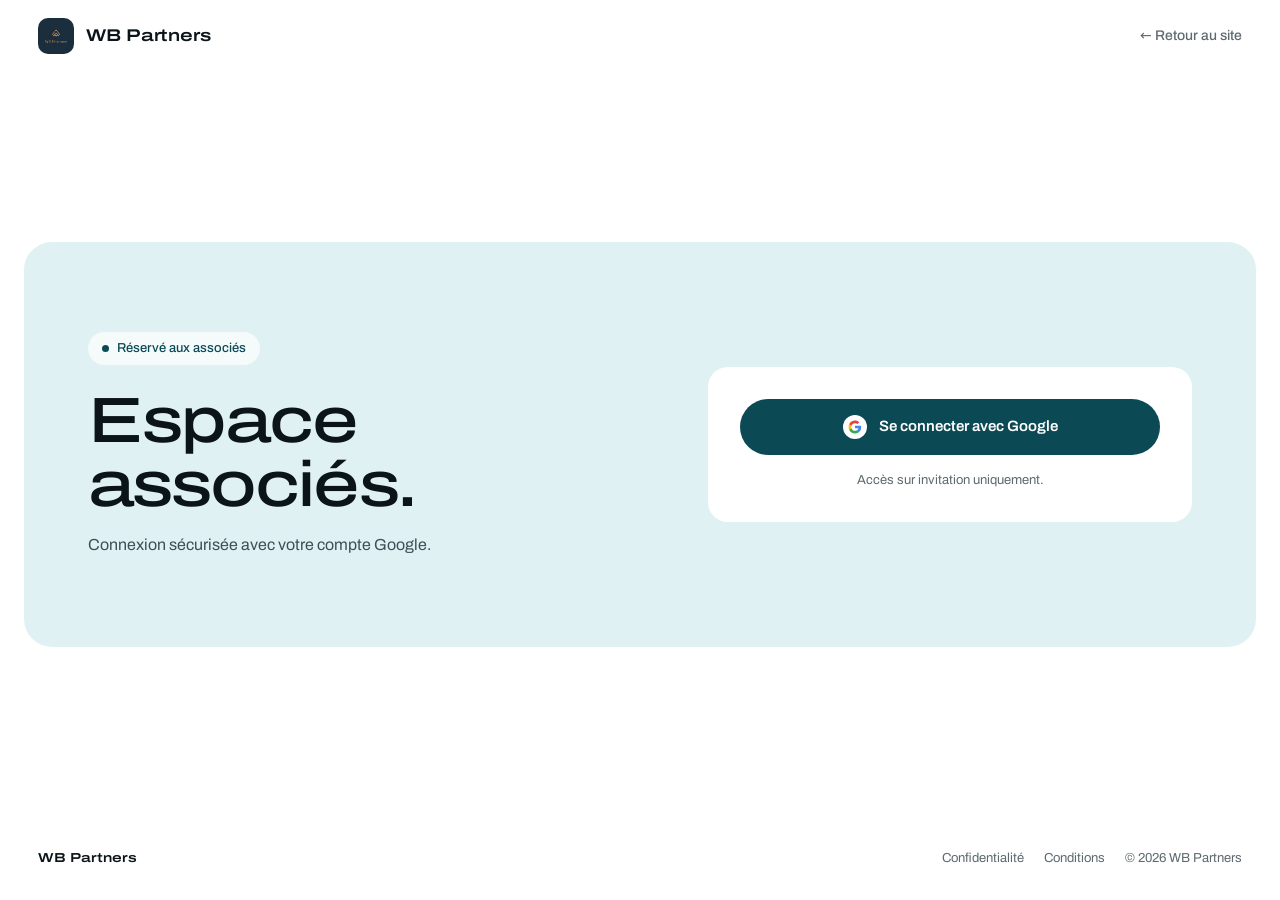
==== commit 34b7b77b: "Publication du site" ====
--- a/app/index.html
+++ b/app/index.html
@@ -3,13 +3,11 @@
 <head>
   <meta charset="UTF-8" />
   <meta name="viewport" content="width=device-width, initial-scale=1.0" />
-  <title>WB Partners — Gestion Immobilière</title>
-  <link rel="icon" href="/public/favicon.ico" />
-  <link rel="preconnect" href="https://fonts.googleapis.com" />
-  <link rel="preconnect" href="https://fonts.gstatic.com" crossorigin />
-  <link href="https://fonts.googleapis.com/css2?family=Instrument+Sans:wght@400;500;600;700&display=swap" rel="stylesheet" />
-  <script type="module" crossorigin src="/app/assets/index-BNKzGgY-.js"></script>
-  <link rel="stylesheet" crossorigin href="/app/assets/index-CKdfxh1n.css">
+  <title>WB Partners — Espace associés</title>
+  <link rel="icon" type="image/png" href="/assets/img/logo-192.png" />
+  <meta name="theme-color" content="#0b4a55" />
+  <script type="module" crossorigin src="/app/assets/index-CxW1M3V5.js"></script>
+  <link rel="stylesheet" crossorigin href="/app/assets/index-B6yTWTfg.css">
 </head>
 <body>
   <div id="root"></div>
--- a/app/assets/index-B6yTWTfg.css
+++ b/app/assets/index-B6yTWTfg.css
@@ -0,0 +1 @@
+.leaflet-pane,.leaflet-tile,.leaflet-marker-icon,.leaflet-marker-shadow,.leaflet-tile-container,.leaflet-pane>svg,.leaflet-pane>canvas,.leaflet-zoom-box,.leaflet-image-layer,.leaflet-layer{position:absolute;left:0;top:0}.leaflet-container{overflow:hidden}.leaflet-tile,.leaflet-marker-icon,.leaflet-marker-shadow{-webkit-user-select:none;-moz-user-select:none;user-select:none;-webkit-user-drag:none}.leaflet-tile::selection{background:transparent}.leaflet-safari .leaflet-tile{image-rendering:-webkit-optimize-contrast}.leaflet-safari .leaflet-tile-container{width:1600px;height:1600px;-webkit-transform-origin:0 0}.leaflet-marker-icon,.leaflet-marker-shadow{display:block}.leaflet-container .leaflet-overlay-pane svg{max-width:none!important;max-height:none!important}.leaflet-container .leaflet-marker-pane img,.leaflet-container .leaflet-shadow-pane img,.leaflet-container .leaflet-tile-pane img,.leaflet-container img.leaflet-image-layer,.leaflet-container .leaflet-tile{max-width:none!important;max-height:none!important;width:auto;padding:0}.leaflet-container img.leaflet-tile{mix-blend-mode:plus-lighter}.leaflet-container.leaflet-touch-zoom{-ms-touch-action:pan-x pan-y;touch-action:pan-x pan-y}.leaflet-container.leaflet-touch-drag{-ms-touch-action:pinch-zoom;touch-action:none;touch-action:pinch-zoom}.leaflet-container.leaflet-touch-drag.leaflet-touch-zoom{-ms-touch-action:none;touch-action:none}.leaflet-container{-webkit-tap-highlight-color:transparent}.leaflet-container a{-webkit-tap-highlight-color:rgba(51,181,229,.4)}.leaflet-tile{filter:inherit;visibility:hidden}.leaflet-tile-loaded{visibility:inherit}.leaflet-zoom-box{width:0;height:0;-moz-box-sizing:border-box;box-sizing:border-box;z-index:800}.leaflet-overlay-pane svg{-moz-user-select:none}.leaflet-pane{z-index:400}.leaflet-tile-pane{z-index:200}.leaflet-overlay-pane{z-index:400}.leaflet-shadow-pane{z-index:500}.leaflet-marker-pane{z-index:600}.leaflet-tooltip-pane{z-index:650}.leaflet-popup-pane{z-index:700}.leaflet-map-pane canvas{z-index:100}.leaflet-map-pane svg{z-index:200}.leaflet-vml-shape{width:1px;height:1px}.lvml{behavior:url(#default#VML);display:inline-block;position:absolute}.leaflet-control{position:relative;z-index:800;pointer-events:visiblePainted;pointer-events:auto}.leaflet-top,.leaflet-bottom{position:absolute;z-index:1000;pointer-events:none}.leaflet-top{top:0}.leaflet-right{right:0}.leaflet-bottom{bottom:0}.leaflet-left{left:0}.leaflet-control{float:left;clear:both}.leaflet-right .leaflet-control{float:right}.leaflet-top .leaflet-control{margin-top:10px}.leaflet-bottom .leaflet-control{margin-bottom:10px}.leaflet-left .leaflet-control{margin-left:10px}.leaflet-right .leaflet-control{margin-right:10px}.leaflet-fade-anim .leaflet-popup{opacity:0;-webkit-transition:opacity .2s linear;-moz-transition:opacity .2s linear;transition:opacity .2s linear}.leaflet-fade-anim .leaflet-map-pane .leaflet-popup{opacity:1}.leaflet-zoom-animated{-webkit-transform-origin:0 0;-ms-transform-origin:0 0;transform-origin:0 0}svg.leaflet-zoom-animated{will-change:transform}.leaflet-zoom-anim .leaflet-zoom-animated{-webkit-transition:-webkit-transform .25s cubic-bezier(0,0,.25,1);-moz-transition:-moz-transform .25s cubic-bezier(0,0,.25,1);transition:transform .25s cubic-bezier(0,0,.25,1)}.leaflet-zoom-anim .leaflet-tile,.leaflet-pan-anim .leaflet-tile{-webkit-transition:none;-moz-transition:none;transition:none}.leaflet-zoom-anim .leaflet-zoom-hide{visibility:hidden}.leaflet-interactive{cursor:pointer}.leaflet-grab{cursor:-webkit-grab;cursor:-moz-grab;cursor:grab}.leaflet-crosshair,.leaflet-crosshair .leaflet-interactive{cursor:crosshair}.leaflet-popup-pane,.leaflet-control{cursor:auto}.leaflet-dragging .leaflet-grab,.leaflet-dragging .leaflet-grab .leaflet-interactive,.leaflet-dragging .leaflet-marker-draggable{cursor:move;cursor:-webkit-grabbing;cursor:-moz-grabbing;cursor:grabbing}.leaflet-marker-icon,.leaflet-marker-shadow,.leaflet-image-layer,.leaflet-pane>svg path,.leaflet-tile-container{pointer-events:none}.leaflet-marker-icon.leaflet-interactive,.leaflet-image-layer.leaflet-interactive,.leaflet-pane>svg path.leaflet-interactive,svg.leaflet-image-layer.leaflet-interactive path{pointer-events:visiblePainted;pointer-events:auto}.leaflet-container{background:#ddd;outline-offset:1px}.leaflet-container a{color:#0078a8}.leaflet-zoom-box{border:2px dotted #38f;background:#ffffff80}.leaflet-container{font-family:Helvetica Neue,Arial,Helvetica,sans-serif;font-size:12px;font-size:.75rem;line-height:1.5}.leaflet-bar{box-shadow:0 1px 5px #000000a6;border-radius:4px}.leaflet-bar a{background-color:#fff;border-bottom:1px solid #ccc;width:26px;height:26px;line-height:26px;display:block;text-align:center;text-decoration:none;color:#000}.leaflet-bar a,.leaflet-control-layers-toggle{background-position:50% 50%;background-repeat:no-repeat;display:block}.leaflet-bar a:hover,.leaflet-bar a:focus{background-color:#f4f4f4}.leaflet-bar a:first-child{border-top-left-radius:4px;border-top-right-radius:4px}.leaflet-bar a:last-child{border-bottom-left-radius:4px;border-bottom-right-radius:4px;border-bottom:none}.leaflet-bar a.leaflet-disabled{cursor:default;background-color:#f4f4f4;color:#bbb}.leaflet-touch .leaflet-bar a{width:30px;height:30px;line-height:30px}.leaflet-touch .leaflet-bar a:first-child{border-top-left-radius:2px;border-top-right-radius:2px}.leaflet-touch .leaflet-bar a:last-child{border-bottom-left-radius:2px;border-bottom-right-radius:2px}.leaflet-control-zoom-in,.leaflet-control-zoom-out{font:700 18px Lucida Console,Monaco,monospace;text-indent:1px}.leaflet-touch .leaflet-control-zoom-in,.leaflet-touch .leaflet-control-zoom-out{font-size:22px}.leaflet-control-layers{box-shadow:0 1px 5px #0006;background:#fff;border-radius:5px}.leaflet-control-layers-toggle{background-image:url([data-uri]);width:36px;height:36px}.leaflet-retina .leaflet-control-layers-toggle{background-image:url([data-uri]);background-size:26px 26px}.leaflet-touch .leaflet-control-layers-toggle{width:44px;height:44px}.leaflet-control-layers .leaflet-control-layers-list,.leaflet-control-layers-expanded .leaflet-control-layers-toggle{display:none}.leaflet-control-layers-expanded .leaflet-control-layers-list{display:block;position:relative}.leaflet-control-layers-expanded{padding:6px 10px 6px 6px;color:#333;background:#fff}.leaflet-control-layers-scrollbar{overflow-y:scroll;overflow-x:hidden;padding-right:5px}.leaflet-control-layers-selector{margin-top:2px;position:relative;top:1px}.leaflet-control-layers label{display:block;font-size:13px;font-size:1.08333em}.leaflet-control-layers-separator{height:0;border-top:1px solid #ddd;margin:5px -10px 5px -6px}.leaflet-default-icon-path{background-image:url([data-uri])}.leaflet-container .leaflet-control-attribution{background:#fff;background:#fffc;margin:0}.leaflet-control-attribution,.leaflet-control-scale-line{padding:0 5px;color:#333;line-height:1.4}.leaflet-control-attribution a{text-decoration:none}.leaflet-control-attribution a:hover,.leaflet-control-attribution a:focus{text-decoration:underline}.leaflet-attribution-flag{display:inline!important;vertical-align:baseline!important;width:1em;height:.6669em}.leaflet-left .leaflet-control-scale{margin-left:5px}.leaflet-bottom .leaflet-control-scale{margin-bottom:5px}.leaflet-control-scale-line{border:2px solid #777;border-top:none;line-height:1.1;padding:2px 5px 1px;white-space:nowrap;-moz-box-sizing:border-box;box-sizing:border-box;background:#fffc;text-shadow:1px 1px #fff}.leaflet-control-scale-line:not(:first-child){border-top:2px solid #777;border-bottom:none;margin-top:-2px}.leaflet-control-scale-line:not(:first-child):not(:last-child){border-bottom:2px solid #777}.leaflet-touch .leaflet-control-attribution,.leaflet-touch .leaflet-control-layers,.leaflet-touch .leaflet-bar{box-shadow:none}.leaflet-touch .leaflet-control-layers,.leaflet-touch .leaflet-bar{border:2px solid rgba(0,0,0,.2);background-clip:padding-box}.leaflet-popup{position:absolute;text-align:center;margin-bottom:20px}.leaflet-popup-content-wrapper{padding:1px;text-align:left;border-radius:12px}.leaflet-popup-content{margin:13px 24px 13px 20px;line-height:1.3;font-size:13px;font-size:1.08333em;min-height:1px}.leaflet-popup-content p{margin:1.3em 0}.leaflet-popup-tip-container{width:40px;height:20px;position:absolute;left:50%;margin-top:-1px;margin-left:-20px;overflow:hidden;pointer-events:none}.leaflet-popup-tip{width:17px;height:17px;padding:1px;margin:-10px auto 0;pointer-events:auto;-webkit-transform:rotate(45deg);-moz-transform:rotate(45deg);-ms-transform:rotate(45deg);transform:rotate(45deg)}.leaflet-popup-content-wrapper,.leaflet-popup-tip{background:#fff;color:#333;box-shadow:0 3px 14px #0006}.leaflet-container a.leaflet-popup-close-button{position:absolute;top:0;right:0;border:none;text-align:center;width:24px;height:24px;font:16px/24px Tahoma,Verdana,sans-serif;color:#757575;text-decoration:none;background:transparent}.leaflet-container a.leaflet-popup-close-button:hover,.leaflet-container a.leaflet-popup-close-button:focus{color:#585858}.leaflet-popup-scrolled{overflow:auto}.leaflet-oldie .leaflet-popup-content-wrapper{-ms-zoom:1}.leaflet-oldie .leaflet-popup-tip{width:24px;margin:0 auto;-ms-filter:"progid:DXImageTransform.Microsoft.Matrix(M11=0.70710678, M12=0.70710678, M21=-0.70710678, M22=0.70710678)";filter:progid:DXImageTransform.Microsoft.Matrix(M11=.70710678,M12=.70710678,M21=-.70710678,M22=.70710678)}.leaflet-oldie .leaflet-control-zoom,.leaflet-oldie .leaflet-control-layers,.leaflet-oldie .leaflet-popup-content-wrapper,.leaflet-oldie .leaflet-popup-tip{border:1px solid #999}.leaflet-div-icon{background:#fff;border:1px solid #666}.leaflet-tooltip{position:absolute;padding:6px;background-color:#fff;border:1px solid #fff;border-radius:3px;color:#222;white-space:nowrap;-webkit-user-select:none;-moz-user-select:none;-ms-user-select:none;user-select:none;pointer-events:none;box-shadow:0 1px 3px #0006}.leaflet-tooltip.leaflet-interactive{cursor:pointer;pointer-events:auto}.leaflet-tooltip-top:before,.leaflet-tooltip-bottom:before,.leaflet-tooltip-left:before,.leaflet-tooltip-right:before{position:absolute;pointer-events:none;border:6px solid transparent;background:transparent;content:""}.leaflet-tooltip-bottom{margin-top:6px}.leaflet-tooltip-top{margin-top:-6px}.leaflet-tooltip-bottom:before,.leaflet-tooltip-top:before{left:50%;margin-left:-6px}.leaflet-tooltip-top:before{bottom:0;margin-bottom:-12px;border-top-color:#fff}.leaflet-tooltip-bottom:before{top:0;margin-top:-12px;margin-left:-6px;border-bottom-color:#fff}.leaflet-tooltip-left{margin-left:-6px}.leaflet-tooltip-right{margin-left:6px}.leaflet-tooltip-left:before,.leaflet-tooltip-right:before{top:50%;margin-top:-6px}.leaflet-tooltip-left:before{right:0;margin-right:-12px;border-left-color:#fff}.leaflet-tooltip-right:before{left:0;margin-left:-12px;border-right-color:#fff}@media print{.leaflet-control{-webkit-print-color-adjust:exact;print-color-adjust:exact}}/*! tailwindcss v4.2.2 | MIT License | https://tailwindcss.com */@layer properties{@supports (((-webkit-hyphens:none)) and (not (margin-trim:inline))) or ((-moz-orient:inline) and (not (color:rgb(from red r g b)))){*,:before,:after,::backdrop{--tw-translate-x:0;--tw-translate-y:0;--tw-translate-z:0;--tw-rotate-x:initial;--tw-rotate-y:initial;--tw-rotate-z:initial;--tw-skew-x:initial;--tw-skew-y:initial;--tw-space-y-reverse:0;--tw-divide-y-reverse:0;--tw-border-style:solid;--tw-leading:initial;--tw-font-weight:initial;--tw-tracking:initial;--tw-ordinal:initial;--tw-slashed-zero:initial;--tw-numeric-figure:initial;--tw-numeric-spacing:initial;--tw-numeric-fraction:initial;--tw-shadow:0 0 #0000;--tw-shadow-color:initial;--tw-shadow-alpha:100%;--tw-inset-shadow:0 0 #0000;--tw-inset-shadow-color:initial;--tw-inset-shadow-alpha:100%;--tw-ring-color:initial;--tw-ring-shadow:0 0 #0000;--tw-inset-ring-color:initial;--tw-inset-ring-shadow:0 0 #0000;--tw-ring-inset:initial;--tw-ring-offset-width:0px;--tw-ring-offset-color:#fff;--tw-ring-offset-shadow:0 0 #0000;--tw-blur:initial;--tw-brightness:initial;--tw-contrast:initial;--tw-grayscale:initial;--tw-hue-rotate:initial;--tw-invert:initial;--tw-opacity:initial;--tw-saturate:initial;--tw-sepia:initial;--tw-drop-shadow:initial;--tw-drop-shadow-color:initial;--tw-drop-shadow-alpha:100%;--tw-drop-shadow-size:initial;--tw-ease:initial}}}@layer theme{:root,:host{--font-sans:"Archivo", system-ui, -apple-system, sans-serif;--font-mono:ui-monospace, SFMono-Regular, Menlo, Monaco, Consolas, "Liberation Mono", "Courier New", monospace;--color-red-50:#fbf1ec;--color-red-100:#f8e2d7;--color-red-200:#f1c8b4;--color-red-400:#cf7550;--color-red-500:#b4532a;--color-red-600:#9a4422;--color-red-700:#7d371c;--color-orange-50:oklch(98% .016 73.684);--color-orange-100:oklch(95.4% .038 75.164);--color-orange-500:oklch(70.5% .213 47.604);--color-orange-600:oklch(64.6% .222 41.116);--color-orange-700:oklch(55.3% .195 38.402);--color-amber-50:oklch(98.7% .022 95.277);--color-amber-100:oklch(96.2% .059 95.617);--color-amber-200:oklch(92.4% .12 95.746);--color-amber-300:oklch(87.9% .169 91.605);--color-amber-400:oklch(82.8% .189 84.429);--color-amber-500:oklch(76.9% .188 70.08);--color-amber-600:oklch(66.6% .179 58.318);--color-amber-700:oklch(55.5% .163 48.998);--color-amber-800:oklch(47.3% .137 46.201);--color-yellow-50:oklch(98.7% .026 102.212);--color-yellow-100:oklch(97.3% .071 103.193);--color-yellow-200:oklch(94.5% .129 101.54);--color-yellow-500:oklch(79.5% .184 86.047);--color-yellow-600:oklch(68.1% .162 75.834);--color-yellow-700:oklch(55.4% .135 66.442);--color-green-50:oklch(98.2% .018 155.826);--color-green-100:oklch(96.2% .044 156.743);--color-green-200:oklch(92.5% .084 155.995);--color-green-500:oklch(72.3% .219 149.579);--color-green-600:oklch(62.7% .194 149.214);--color-green-700:oklch(52.7% .154 150.069);--color-emerald-50:oklch(97.9% .021 166.113);--color-emerald-100:oklch(95% .052 163.051);--color-emerald-200:oklch(90.5% .093 164.15);--color-emerald-300:oklch(84.5% .143 164.978);--color-emerald-500:oklch(69.6% .17 162.48);--color-emerald-600:oklch(59.6% .145 163.225);--color-emerald-700:oklch(50.8% .118 165.612);--color-sky-50:oklch(97.7% .013 236.62);--color-sky-700:oklch(50% .134 242.749);--color-blue-50:#eff7f8;--color-blue-100:#dff1f3;--color-blue-200:#c2e4e8;--color-blue-300:#9fd4dc;--color-blue-400:#4f9eaa;--color-blue-500:#1d6b77;--color-blue-600:#0b4a55;--color-blue-700:#08343c;--color-blue-800:#062a30;--color-indigo-100:oklch(93% .034 272.788);--color-indigo-500:oklch(58.5% .233 277.117);--color-indigo-700:oklch(45.7% .24 277.023);--color-purple-50:oklch(97.7% .014 308.299);--color-purple-100:oklch(94.6% .033 307.174);--color-purple-500:oklch(62.7% .265 303.9);--color-purple-700:oklch(49.6% .265 301.924);--color-gray-50:#f5f8f9;--color-gray-100:#eef3f4;--color-gray-200:#e3e9ea;--color-gray-300:#cdd6d8;--color-gray-400:#8f9b9f;--color-gray-500:#5d6a6f;--color-gray-600:#4b585d;--color-gray-700:#3c4f54;--color-gray-800:#1f2d31;--color-black:#000;--color-white:#fff;--spacing:.25rem;--container-xs:20rem;--container-sm:24rem;--container-md:28rem;--container-lg:32rem;--container-xl:36rem;--container-2xl:42rem;--container-3xl:48rem;--text-xs:.75rem;--text-xs--line-height:calc(1 / .75);--text-sm:.875rem;--text-sm--line-height:calc(1.25 / .875);--text-base:1rem;--text-base--line-height: 1.5 ;--text-lg:1.125rem;--text-lg--line-height:calc(1.75 / 1.125);--text-xl:1.25rem;--text-xl--line-height:calc(1.75 / 1.25);--text-2xl:1.5rem;--text-2xl--line-height:calc(2 / 1.5);--font-weight-normal:400;--font-weight-medium:500;--font-weight-semibold:600;--font-weight-bold:700;--font-weight-extrabold:800;--font-weight-black:900;--tracking-wide:.025em;--leading-tight:1.25;--leading-relaxed:1.625;--radius-md:.375rem;--radius-lg:.75rem;--radius-xl:1.125rem;--radius-2xl:1.5rem;--radius-3xl:1.5rem;--ease-in:cubic-bezier(.4, 0, 1, 1);--ease-out:cubic-bezier(0, 0, .2, 1);--ease-in-out:cubic-bezier(.4, 0, .2, 1);--animate-spin:spin 1s linear infinite;--default-transition-duration:.15s;--default-transition-timing-function:cubic-bezier(.4, 0, .2, 1);--default-font-family:var(--font-sans);--default-mono-font-family:var(--font-mono);--color-navy:#0b1418;--color-navy-light:#1f2d31;--color-navy-dark:#050a0c;--color-canard:#0b4a55;--color-canard-fonce:#08343c;--color-ciel:#dff1f3;--color-menthe:#7fe0c9;--color-brand:#0b4a55;--color-brand-soft:#dff1f3;--color-positive:#23735a;--color-positive-soft:#e2f1eb;--color-negative:#b4532a;--color-negative-soft:#fbf1ec;--color-negative-border:#f1d5c6;--color-negative-fill:#f8e2d7;--color-bg:#f4f7f8;--color-card-border:#e3e9ea;--color-border-strong:#d3dcde;--color-divider:#eef3f4;--color-text-body:#3c4f54;--color-text-muted:#5d6a6f;--color-text-faint:#8f9b9f}}@layer base{*,:after,:before,::backdrop{box-sizing:border-box;border:0 solid;margin:0;padding:0}::file-selector-button{box-sizing:border-box;border:0 solid;margin:0;padding:0}html,:host{-webkit-text-size-adjust:100%;-moz-tab-size:4;tab-size:4;line-height:1.5;font-family:var(--default-font-family,ui-sans-serif, system-ui, sans-serif, "Apple Color Emoji", "Segoe UI Emoji", "Segoe UI Symbol", "Noto Color Emoji");font-feature-settings:var(--default-font-feature-settings,normal);font-variation-settings:var(--default-font-variation-settings,normal);-webkit-tap-highlight-color:transparent}hr{height:0;color:inherit;border-top-width:1px}abbr:where([title]){-webkit-text-decoration:underline dotted;text-decoration:underline dotted}h1,h2,h3,h4,h5,h6{font-size:inherit;font-weight:inherit}a{color:inherit;-webkit-text-decoration:inherit;text-decoration:inherit}b,strong{font-weight:bolder}code,kbd,samp,pre{font-family:var(--default-mono-font-family,ui-monospace, SFMono-Regular, Menlo, Monaco, Consolas, "Liberation Mono", "Courier New", monospace);font-feature-settings:var(--default-mono-font-feature-settings,normal);font-variation-settings:var(--default-mono-font-variation-settings,normal);font-size:1em}small{font-size:80%}sub,sup{vertical-align:baseline;font-size:75%;line-height:0;position:relative}sub{bottom:-.25em}sup{top:-.5em}table{text-indent:0;border-color:inherit;border-collapse:collapse}:-moz-focusring{outline:auto}progress{vertical-align:baseline}summary{display:list-item}ol,ul,menu{list-style:none}img,svg,video,canvas,audio,iframe,embed,object{vertical-align:middle;display:block}img,video{max-width:100%;height:auto}button,input,select,optgroup,textarea{font:inherit;font-feature-settings:inherit;font-variation-settings:inherit;letter-spacing:inherit;color:inherit;opacity:1;background-color:#0000;border-radius:0}::file-selector-button{font:inherit;font-feature-settings:inherit;font-variation-settings:inherit;letter-spacing:inherit;color:inherit;opacity:1;background-color:#0000;border-radius:0}:where(select:is([multiple],[size])) optgroup{font-weight:bolder}:where(select:is([multiple],[size])) optgroup option{padding-inline-start:20px}::file-selector-button{margin-inline-end:4px}::placeholder{opacity:1}@supports (not ((-webkit-appearance:-apple-pay-button))) or (contain-intrinsic-size:1px){::placeholder{color:currentColor}@supports (color:color-mix(in lab,red,red)){::placeholder{color:color-mix(in oklab,currentcolor 50%,transparent)}}}textarea{resize:vertical}::-webkit-search-decoration{-webkit-appearance:none}::-webkit-date-and-time-value{min-height:1lh;text-align:inherit}::-webkit-datetime-edit{display:inline-flex}::-webkit-datetime-edit-fields-wrapper{padding:0}::-webkit-datetime-edit{padding-block:0}::-webkit-datetime-edit-year-field{padding-block:0}::-webkit-datetime-edit-month-field{padding-block:0}::-webkit-datetime-edit-day-field{padding-block:0}::-webkit-datetime-edit-hour-field{padding-block:0}::-webkit-datetime-edit-minute-field{padding-block:0}::-webkit-datetime-edit-second-field{padding-block:0}::-webkit-datetime-edit-millisecond-field{padding-block:0}::-webkit-datetime-edit-meridiem-field{padding-block:0}::-webkit-calendar-picker-indicator{line-height:1}:-moz-ui-invalid{box-shadow:none}button,input:where([type=button],[type=reset],[type=submit]){-webkit-appearance:button;-moz-appearance:button;appearance:button}::file-selector-button{-webkit-appearance:button;-moz-appearance:button;appearance:button}::-webkit-inner-spin-button{height:auto}::-webkit-outer-spin-button{height:auto}[hidden]:where(:not([hidden=until-found])){display:none!important}}@layer components;@layer utilities{.invisible{visibility:hidden}.visible{visibility:visible}.absolute{position:absolute}.fixed{position:fixed}.relative{position:relative}.static{position:static}.sticky{position:sticky}.inset-0{inset:calc(var(--spacing) * 0)}.start{inset-inline-start:var(--spacing)}.end{inset-inline-end:var(--spacing)}.top-0{top:calc(var(--spacing) * 0)}.top-1\/2{top:50%}.top-8{top:calc(var(--spacing) * 8)}.top-full{top:100%}.right-0{right:calc(var(--spacing) * 0)}.left-0{left:calc(var(--spacing) * 0)}.left-3{left:calc(var(--spacing) * 3)}.isolate{isolation:isolate}.z-10{z-index:10}.z-20{z-index:20}.z-50{z-index:50}.z-\[1\]{z-index:1}.col-span-2{grid-column:span 2/span 2}.container{width:100%}@media(min-width:40rem){.container{max-width:40rem}}@media(min-width:48rem){.container{max-width:48rem}}@media(min-width:64rem){.container{max-width:64rem}}@media(min-width:80rem){.container{max-width:80rem}}@media(min-width:96rem){.container{max-width:96rem}}.m-0{margin:calc(var(--spacing) * 0)}.-mx-2{margin-inline:calc(var(--spacing) * -2)}.mx-auto{margin-inline:auto}.my-1\.5{margin-block:calc(var(--spacing) * 1.5)}.my-5{margin-block:calc(var(--spacing) * 5)}.-mt-1{margin-top:calc(var(--spacing) * -1)}.-mt-2{margin-top:calc(var(--spacing) * -2)}.-mt-3{margin-top:calc(var(--spacing) * -3)}.mt-0\.5{margin-top:calc(var(--spacing) * .5)}.mt-1{margin-top:calc(var(--spacing) * 1)}.mt-1\.5{margin-top:calc(var(--spacing) * 1.5)}.mt-2{margin-top:calc(var(--spacing) * 2)}.mt-2\.5{margin-top:calc(var(--spacing) * 2.5)}.mt-3{margin-top:calc(var(--spacing) * 3)}.mt-3\.5{margin-top:calc(var(--spacing) * 3.5)}.mt-4{margin-top:calc(var(--spacing) * 4)}.mt-5{margin-top:calc(var(--spacing) * 5)}.mt-6{margin-top:calc(var(--spacing) * 6)}.mt-7{margin-top:calc(var(--spacing) * 7)}.mt-8{margin-top:calc(var(--spacing) * 8)}.mt-10{margin-top:calc(var(--spacing) * 10)}.mt-auto{margin-top:auto}.mr-1{margin-right:calc(var(--spacing) * 1)}.mr-1\.5{margin-right:calc(var(--spacing) * 1.5)}.mr-2{margin-right:calc(var(--spacing) * 2)}.\!mb-0{margin-bottom:calc(var(--spacing) * 0)!important}.-mb-px{margin-bottom:-1px}.mb-0{margin-bottom:calc(var(--spacing) * 0)}.mb-0\.5{margin-bottom:calc(var(--spacing) * .5)}.mb-1{margin-bottom:calc(var(--spacing) * 1)}.mb-1\.5{margin-bottom:calc(var(--spacing) * 1.5)}.mb-2{margin-bottom:calc(var(--spacing) * 2)}.mb-3{margin-bottom:calc(var(--spacing) * 3)}.mb-3\.5{margin-bottom:calc(var(--spacing) * 3.5)}.mb-4{margin-bottom:calc(var(--spacing) * 4)}.mb-5{margin-bottom:calc(var(--spacing) * 5)}.mb-6{margin-bottom:calc(var(--spacing) * 6)}.mb-7{margin-bottom:calc(var(--spacing) * 7)}.mb-8{margin-bottom:calc(var(--spacing) * 8)}.mb-10{margin-bottom:calc(var(--spacing) * 10)}.mb-\[clamp\(24px\,4vw\,48px\)\]{margin-bottom:clamp(24px,4vw,48px)}.ml-1{margin-left:calc(var(--spacing) * 1)}.ml-1\.5{margin-left:calc(var(--spacing) * 1.5)}.ml-2{margin-left:calc(var(--spacing) * 2)}.ml-6{margin-left:calc(var(--spacing) * 6)}.ml-auto{margin-left:auto}.line-clamp-2{-webkit-line-clamp:2;-webkit-box-orient:vertical;display:-webkit-box;overflow:hidden}.line-clamp-3{-webkit-line-clamp:3;-webkit-box-orient:vertical;display:-webkit-box;overflow:hidden}.block{display:block}.contents{display:contents}.flex{display:flex}.grid{display:grid}.hidden{display:none}.hidden\!{display:none!important}.inline{display:inline}.inline-block{display:inline-block}.inline-flex{display:inline-flex}.table{display:table}.h-1\.5{height:calc(var(--spacing) * 1.5)}.h-2{height:calc(var(--spacing) * 2)}.h-2\.5{height:calc(var(--spacing) * 2.5)}.h-3{height:calc(var(--spacing) * 3)}.h-4{height:calc(var(--spacing) * 4)}.h-6{height:calc(var(--spacing) * 6)}.h-7{height:calc(var(--spacing) * 7)}.h-8{height:calc(var(--spacing) * 8)}.h-9{height:calc(var(--spacing) * 9)}.h-10{height:calc(var(--spacing) * 10)}.h-12{height:calc(var(--spacing) * 12)}.h-14{height:calc(var(--spacing) * 14)}.h-16{height:calc(var(--spacing) * 16)}.h-20{height:calc(var(--spacing) * 20)}.h-28{height:calc(var(--spacing) * 28)}.h-32{height:calc(var(--spacing) * 32)}.h-\[7px\]{height:7px}.h-full{height:100%}.h-px{height:1px}.h-screen{height:100vh}.max-h-40{max-height:calc(var(--spacing) * 40)}.max-h-48{max-height:calc(var(--spacing) * 48)}.max-h-56{max-height:calc(var(--spacing) * 56)}.max-h-64{max-height:calc(var(--spacing) * 64)}.max-h-80{max-height:calc(var(--spacing) * 80)}.max-h-\[90vh\]{max-height:90vh}.min-h-screen{min-height:100vh}.w-1\.5{width:calc(var(--spacing) * 1.5)}.w-1\/2{width:50%}.w-2{width:calc(var(--spacing) * 2)}.w-2\.5{width:calc(var(--spacing) * 2.5)}.w-3{width:calc(var(--spacing) * 3)}.w-4{width:calc(var(--spacing) * 4)}.w-6{width:calc(var(--spacing) * 6)}.w-7{width:calc(var(--spacing) * 7)}.w-8{width:calc(var(--spacing) * 8)}.w-9{width:calc(var(--spacing) * 9)}.w-10{width:calc(var(--spacing) * 10)}.w-12{width:calc(var(--spacing) * 12)}.w-14{width:calc(var(--spacing) * 14)}.w-16{width:calc(var(--spacing) * 16)}.w-20{width:calc(var(--spacing) * 20)}.w-24{width:calc(var(--spacing) * 24)}.w-28{width:calc(var(--spacing) * 28)}.w-32{width:calc(var(--spacing) * 32)}.w-56{width:calc(var(--spacing) * 56)}.w-64{width:calc(var(--spacing) * 64)}.w-80{width:calc(var(--spacing) * 80)}.w-\[7px\]{width:7px}.w-\[95vw\]{width:95vw}.w-fit{width:fit-content}.w-full{width:100%}.max-w-2xl{max-width:var(--container-2xl)}.max-w-3xl{max-width:var(--container-3xl)}.max-w-\[160px\]{max-width:160px}.max-w-\[180px\]{max-width:180px}.max-w-\[220px\]{max-width:220px}.max-w-\[420px\]{max-width:420px}.max-w-full{max-width:100%}.max-w-lg{max-width:var(--container-lg)}.max-w-md{max-width:var(--container-md)}.max-w-sm{max-width:var(--container-sm)}.max-w-xl{max-width:var(--container-xl)}.max-w-xs{max-width:var(--container-xs)}.min-w-0{min-width:calc(var(--spacing) * 0)}.min-w-\[72px\]{min-width:72px}.min-w-\[140px\]{min-width:140px}.min-w-\[160px\]{min-width:160px}.min-w-\[180px\]{min-width:180px}.min-w-\[190px\]{min-width:190px}.min-w-\[200px\]{min-width:200px}.flex-1{flex:1}.flex-shrink-0,.shrink-0{flex-shrink:0}.border-collapse{border-collapse:collapse}.-translate-y-1\/2{--tw-translate-y: -50% ;translate:var(--tw-translate-x) var(--tw-translate-y)}.transform{transform:var(--tw-rotate-x,) var(--tw-rotate-y,) var(--tw-rotate-z,) var(--tw-skew-x,) var(--tw-skew-y,)}.transform\!{transform:var(--tw-rotate-x,) var(--tw-rotate-y,) var(--tw-rotate-z,) var(--tw-skew-x,) var(--tw-skew-y,)!important}.animate-spin{animation:var(--animate-spin)}.cursor-not-allowed{cursor:not-allowed}.cursor-pointer{cursor:pointer}.resize{resize:both}.grid-cols-1{grid-template-columns:repeat(1,minmax(0,1fr))}.grid-cols-2{grid-template-columns:repeat(2,minmax(0,1fr))}.grid-cols-3{grid-template-columns:repeat(3,minmax(0,1fr))}.grid-cols-5{grid-template-columns:repeat(5,minmax(0,1fr))}.flex-col{flex-direction:column}.flex-wrap{flex-wrap:wrap}.items-baseline{align-items:baseline}.items-center{align-items:center}.items-end{align-items:flex-end}.items-start{align-items:flex-start}.justify-between{justify-content:space-between}.justify-center{justify-content:center}.justify-end{justify-content:flex-end}.gap-0\.5{gap:calc(var(--spacing) * .5)}.gap-1{gap:calc(var(--spacing) * 1)}.gap-1\.5{gap:calc(var(--spacing) * 1.5)}.gap-2{gap:calc(var(--spacing) * 2)}.gap-2\.5{gap:calc(var(--spacing) * 2.5)}.gap-3{gap:calc(var(--spacing) * 3)}.gap-3\.5{gap:calc(var(--spacing) * 3.5)}.gap-4{gap:calc(var(--spacing) * 4)}.gap-5{gap:calc(var(--spacing) * 5)}.gap-6{gap:calc(var(--spacing) * 6)}.gap-10{gap:calc(var(--spacing) * 10)}:where(.space-y-0\.5>:not(:last-child)){--tw-space-y-reverse:0;margin-block-start:calc(calc(var(--spacing) * .5) * var(--tw-space-y-reverse));margin-block-end:calc(calc(var(--spacing) * .5) * calc(1 - var(--tw-space-y-reverse)))}:where(.space-y-1>:not(:last-child)){--tw-space-y-reverse:0;margin-block-start:calc(calc(var(--spacing) * 1) * var(--tw-space-y-reverse));margin-block-end:calc(calc(var(--spacing) * 1) * calc(1 - var(--tw-space-y-reverse)))}:where(.space-y-1\.5>:not(:last-child)){--tw-space-y-reverse:0;margin-block-start:calc(calc(var(--spacing) * 1.5) * var(--tw-space-y-reverse));margin-block-end:calc(calc(var(--spacing) * 1.5) * calc(1 - var(--tw-space-y-reverse)))}:where(.space-y-2>:not(:last-child)){--tw-space-y-reverse:0;margin-block-start:calc(calc(var(--spacing) * 2) * var(--tw-space-y-reverse));margin-block-end:calc(calc(var(--spacing) * 2) * calc(1 - var(--tw-space-y-reverse)))}:where(.space-y-3>:not(:last-child)){--tw-space-y-reverse:0;margin-block-start:calc(calc(var(--spacing) * 3) * var(--tw-space-y-reverse));margin-block-end:calc(calc(var(--spacing) * 3) * calc(1 - var(--tw-space-y-reverse)))}:where(.space-y-4>:not(:last-child)){--tw-space-y-reverse:0;margin-block-start:calc(calc(var(--spacing) * 4) * var(--tw-space-y-reverse));margin-block-end:calc(calc(var(--spacing) * 4) * calc(1 - var(--tw-space-y-reverse)))}.gap-x-5{column-gap:calc(var(--spacing) * 5)}.gap-x-8{column-gap:calc(var(--spacing) * 8)}.gap-y-2{row-gap:calc(var(--spacing) * 2)}:where(.divide-y>:not(:last-child)){--tw-divide-y-reverse:0;border-bottom-style:var(--tw-border-style);border-top-style:var(--tw-border-style);border-top-width:calc(1px * var(--tw-divide-y-reverse));border-bottom-width:calc(1px * calc(1 - var(--tw-divide-y-reverse)))}:where(.divide-gray-100>:not(:last-child)){border-color:var(--color-gray-100)}.truncate{text-overflow:ellipsis;white-space:nowrap;overflow:hidden}.overflow-auto{overflow:auto}.overflow-hidden{overflow:hidden}.overflow-x-auto{overflow-x:auto}.overflow-x-hidden{overflow-x:hidden}.overflow-y-auto{overflow-y:auto}.rounded{border-radius:.25rem}.rounded-2xl{border-radius:var(--radius-2xl)}.rounded-3xl{border-radius:var(--radius-3xl)}.rounded-\[8px\]{border-radius:8px}.rounded-\[10px\]{border-radius:10px}.rounded-\[12px\]{border-radius:12px}.rounded-\[14px\]{border-radius:14px}.rounded-\[20px\]{border-radius:20px}.rounded-\[28px\]{border-radius:28px}.rounded-full{border-radius:3.40282e38px}.rounded-lg{border-radius:var(--radius-lg)}.rounded-md{border-radius:var(--radius-md)}.rounded-xl{border-radius:var(--radius-xl)}.rounded-r{border-top-right-radius:.25rem;border-bottom-right-radius:.25rem}.border{border-style:var(--tw-border-style);border-width:1px}.border-0{border-style:var(--tw-border-style);border-width:0}.border-2{border-style:var(--tw-border-style);border-width:2px}.border-3{border-style:var(--tw-border-style);border-width:3px}.border-\[1\.5px\]{border-style:var(--tw-border-style);border-width:1.5px}.border-t{border-top-style:var(--tw-border-style);border-top-width:1px}.border-t-2{border-top-style:var(--tw-border-style);border-top-width:2px}.border-r{border-right-style:var(--tw-border-style);border-right-width:1px}.border-b{border-bottom-style:var(--tw-border-style);border-bottom-width:1px}.border-b-2{border-bottom-style:var(--tw-border-style);border-bottom-width:2px}.border-l-2{border-left-style:var(--tw-border-style);border-left-width:2px}.border-dashed{--tw-border-style:dashed;border-style:dashed}.border-none{--tw-border-style:none;border-style:none}.border-\[color\:var\(--color-border-strong\)\]{border-color:var(--color-border-strong)}.border-\[color\:var\(--color-card-border\)\]{border-color:var(--color-card-border)}.border-\[color\:var\(--color-negative-border\)\]{border-color:var(--color-negative-border)}.border-amber-100{border-color:var(--color-amber-100)}.border-amber-200{border-color:var(--color-amber-200)}.border-blue-100{border-color:var(--color-blue-100)}.border-blue-200{border-color:var(--color-blue-200)}.border-blue-300{border-color:var(--color-blue-300)}.border-blue-400{border-color:var(--color-blue-400)}.border-blue-500{border-color:var(--color-blue-500)}.border-emerald-100{border-color:var(--color-emerald-100)}.border-emerald-200{border-color:var(--color-emerald-200)}.border-emerald-300{border-color:var(--color-emerald-300)}.border-gray-50{border-color:var(--color-gray-50)}.border-gray-100{border-color:var(--color-gray-100)}.border-gray-200{border-color:var(--color-gray-200)}.border-gray-200\/70{border-color:#e3e9eab3}@supports (color:color-mix(in lab,red,red)){.border-gray-200\/70{border-color:color-mix(in oklab,var(--color-gray-200) 70%,transparent)}}.border-gray-300{border-color:var(--color-gray-300)}.border-gray-400{border-color:var(--color-gray-400)}.border-green-200{border-color:var(--color-green-200)}.border-navy{border-color:var(--color-navy)}.border-purple-100{border-color:var(--color-purple-100)}.border-red-100{border-color:var(--color-red-100)}.border-red-200{border-color:var(--color-red-200)}.border-transparent{border-color:#0000}.border-white\/10{border-color:#ffffff1a}@supports (color:color-mix(in lab,red,red)){.border-white\/10{border-color:color-mix(in oklab,var(--color-white) 10%,transparent)}}.border-white\/30{border-color:#ffffff4d}@supports (color:color-mix(in lab,red,red)){.border-white\/30{border-color:color-mix(in oklab,var(--color-white) 30%,transparent)}}.border-white\/50{border-color:#ffffff80}@supports (color:color-mix(in lab,red,red)){.border-white\/50{border-color:color-mix(in oklab,var(--color-white) 50%,transparent)}}.border-yellow-200{border-color:var(--color-yellow-200)}.border-t-navy{border-top-color:var(--color-navy)}.border-t-transparent{border-top-color:#0000}.bg-\[color\:var\(--color-bg\)\]{background-color:var(--color-bg)}.bg-\[color\:var\(--color-brand-soft\)\]{background-color:var(--color-brand-soft)}.bg-\[color\:var\(--color-canard\)\]{background-color:var(--color-canard)}.bg-\[color\:var\(--color-ciel\)\]{background-color:var(--color-ciel)}.bg-\[color\:var\(--color-negative-fill\)\]{background-color:var(--color-negative-fill)}.bg-\[color\:var\(--color-negative-soft\)\]{background-color:var(--color-negative-soft)}.bg-\[color\:var\(--color-positive-soft\)\]{background-color:var(--color-positive-soft)}.bg-amber-50{background-color:var(--color-amber-50)}.bg-amber-50\/30{background-color:#fffbeb4d}@supports (color:color-mix(in lab,red,red)){.bg-amber-50\/30{background-color:color-mix(in oklab,var(--color-amber-50) 30%,transparent)}}.bg-amber-50\/40{background-color:#fffbeb66}@supports (color:color-mix(in lab,red,red)){.bg-amber-50\/40{background-color:color-mix(in oklab,var(--color-amber-50) 40%,transparent)}}.bg-amber-100{background-color:var(--color-amber-100)}.bg-amber-300{background-color:var(--color-amber-300)}.bg-amber-400{background-color:var(--color-amber-400)}.bg-amber-500{background-color:var(--color-amber-500)}.bg-black\/40{background-color:#0006}@supports (color:color-mix(in lab,red,red)){.bg-black\/40{background-color:color-mix(in oklab,var(--color-black) 40%,transparent)}}.bg-black\/45{background-color:#00000073}@supports (color:color-mix(in lab,red,red)){.bg-black\/45{background-color:color-mix(in oklab,var(--color-black) 45%,transparent)}}.bg-black\/50{background-color:#00000080}@supports (color:color-mix(in lab,red,red)){.bg-black\/50{background-color:color-mix(in oklab,var(--color-black) 50%,transparent)}}.bg-blue-50{background-color:var(--color-blue-50)}.bg-blue-50\/50{background-color:#eff7f880}@supports (color:color-mix(in lab,red,red)){.bg-blue-50\/50{background-color:color-mix(in oklab,var(--color-blue-50) 50%,transparent)}}.bg-blue-50\/60{background-color:#eff7f899}@supports (color:color-mix(in lab,red,red)){.bg-blue-50\/60{background-color:color-mix(in oklab,var(--color-blue-50) 60%,transparent)}}.bg-blue-50\/80{background-color:#eff7f8cc}@supports (color:color-mix(in lab,red,red)){.bg-blue-50\/80{background-color:color-mix(in oklab,var(--color-blue-50) 80%,transparent)}}.bg-blue-100{background-color:var(--color-blue-100)}.bg-blue-300{background-color:var(--color-blue-300)}.bg-blue-400{background-color:var(--color-blue-400)}.bg-blue-500{background-color:var(--color-blue-500)}.bg-blue-500\/20{background-color:#1d6b7733}@supports (color:color-mix(in lab,red,red)){.bg-blue-500\/20{background-color:color-mix(in oklab,var(--color-blue-500) 20%,transparent)}}.bg-blue-600{background-color:var(--color-blue-600)}.bg-canard{background-color:var(--color-canard)}.bg-current{background-color:currentColor}.bg-emerald-50{background-color:var(--color-emerald-50)}.bg-emerald-50\/30{background-color:#ecfdf54d}@supports (color:color-mix(in lab,red,red)){.bg-emerald-50\/30{background-color:color-mix(in oklab,var(--color-emerald-50) 30%,transparent)}}.bg-emerald-50\/40{background-color:#ecfdf566}@supports (color:color-mix(in lab,red,red)){.bg-emerald-50\/40{background-color:color-mix(in oklab,var(--color-emerald-50) 40%,transparent)}}.bg-emerald-50\/60{background-color:#ecfdf599}@supports (color:color-mix(in lab,red,red)){.bg-emerald-50\/60{background-color:color-mix(in oklab,var(--color-emerald-50) 60%,transparent)}}.bg-emerald-100{background-color:var(--color-emerald-100)}.bg-emerald-500{background-color:var(--color-emerald-500)}.bg-gray-50{background-color:var(--color-gray-50)}.bg-gray-50\/60{background-color:#f5f8f999}@supports (color:color-mix(in lab,red,red)){.bg-gray-50\/60{background-color:color-mix(in oklab,var(--color-gray-50) 60%,transparent)}}.bg-gray-100{background-color:var(--color-gray-100)}.bg-gray-200{background-color:var(--color-gray-200)}.bg-gray-400{background-color:var(--color-gray-400)}.bg-green-50{background-color:var(--color-green-50)}.bg-green-100{background-color:var(--color-green-100)}.bg-green-500{background-color:var(--color-green-500)}.bg-green-600{background-color:var(--color-green-600)}.bg-indigo-100{background-color:var(--color-indigo-100)}.bg-navy{background-color:var(--color-navy)}.bg-navy-dark{background-color:var(--color-navy-dark)}.bg-navy\/5{background-color:#0b14180d}@supports (color:color-mix(in lab,red,red)){.bg-navy\/5{background-color:color-mix(in oklab,var(--color-navy) 5%,transparent)}}.bg-orange-50{background-color:var(--color-orange-50)}.bg-orange-100{background-color:var(--color-orange-100)}.bg-orange-500{background-color:var(--color-orange-500)}.bg-orange-600{background-color:var(--color-orange-600)}.bg-purple-50{background-color:var(--color-purple-50)}.bg-purple-50\/60{background-color:#faf5ff99}@supports (color:color-mix(in lab,red,red)){.bg-purple-50\/60{background-color:color-mix(in oklab,var(--color-purple-50) 60%,transparent)}}.bg-purple-100{background-color:var(--color-purple-100)}.bg-red-50{background-color:var(--color-red-50)}.bg-red-50\/40{background-color:#fbf1ec66}@supports (color:color-mix(in lab,red,red)){.bg-red-50\/40{background-color:color-mix(in oklab,var(--color-red-50) 40%,transparent)}}.bg-red-50\/60{background-color:#fbf1ec99}@supports (color:color-mix(in lab,red,red)){.bg-red-50\/60{background-color:color-mix(in oklab,var(--color-red-50) 60%,transparent)}}.bg-red-100{background-color:var(--color-red-100)}.bg-red-400{background-color:var(--color-red-400)}.bg-red-500{background-color:var(--color-red-500)}.bg-red-600{background-color:var(--color-red-600)}.bg-sky-50\/60{background-color:#f0f9ff99}@supports (color:color-mix(in lab,red,red)){.bg-sky-50\/60{background-color:color-mix(in oklab,var(--color-sky-50) 60%,transparent)}}.bg-transparent{background-color:#0000}.bg-white{background-color:var(--color-white)}.bg-white\/5{background-color:#ffffff0d}@supports (color:color-mix(in lab,red,red)){.bg-white\/5{background-color:color-mix(in oklab,var(--color-white) 5%,transparent)}}.bg-white\/10{background-color:#ffffff1a}@supports (color:color-mix(in lab,red,red)){.bg-white\/10{background-color:color-mix(in oklab,var(--color-white) 10%,transparent)}}.bg-white\/60{background-color:#fff9}@supports (color:color-mix(in lab,red,red)){.bg-white\/60{background-color:color-mix(in oklab,var(--color-white) 60%,transparent)}}.bg-white\/70{background-color:#ffffffb3}@supports (color:color-mix(in lab,red,red)){.bg-white\/70{background-color:color-mix(in oklab,var(--color-white) 70%,transparent)}}.bg-yellow-50{background-color:var(--color-yellow-50)}.bg-yellow-100{background-color:var(--color-yellow-100)}.bg-yellow-500{background-color:var(--color-yellow-500)}.object-cover{object-fit:cover}.p-0{padding:calc(var(--spacing) * 0)}.p-0\.5{padding:calc(var(--spacing) * .5)}.p-1{padding:calc(var(--spacing) * 1)}.p-1\.5{padding:calc(var(--spacing) * 1.5)}.p-2{padding:calc(var(--spacing) * 2)}.p-2\.5{padding:calc(var(--spacing) * 2.5)}.p-3{padding:calc(var(--spacing) * 3)}.p-4{padding:calc(var(--spacing) * 4)}.p-5{padding:calc(var(--spacing) * 5)}.p-6{padding:calc(var(--spacing) * 6)}.p-8{padding:calc(var(--spacing) * 8)}.p-10{padding:calc(var(--spacing) * 10)}.p-16{padding:calc(var(--spacing) * 16)}.p-\[clamp\(20px\,3vw\,32px\)\]{padding:clamp(20px,3vw,32px)}.\!px-2{padding-inline:calc(var(--spacing) * 2)!important}.\!px-3{padding-inline:calc(var(--spacing) * 3)!important}.px-1{padding-inline:calc(var(--spacing) * 1)}.px-1\.5{padding-inline:calc(var(--spacing) * 1.5)}.px-2{padding-inline:calc(var(--spacing) * 2)}.px-2\.5{padding-inline:calc(var(--spacing) * 2.5)}.px-3{padding-inline:calc(var(--spacing) * 3)}.px-3\.5{padding-inline:calc(var(--spacing) * 3.5)}.px-4{padding-inline:calc(var(--spacing) * 4)}.px-5{padding-inline:calc(var(--spacing) * 5)}.px-6{padding-inline:calc(var(--spacing) * 6)}.px-\[clamp\(12px\,2vw\,24px\)\]{padding-inline:clamp(12px,2vw,24px)}.px-\[clamp\(16px\,3vw\,40px\)\]{padding-inline:clamp(16px,3vw,40px)}.px-\[clamp\(24px\,5vw\,72px\)\]{padding-inline:clamp(24px,5vw,72px)}.\!py-1{padding-block:calc(var(--spacing) * 1)!important}.\!py-1\.5{padding-block:calc(var(--spacing) * 1.5)!important}.py-0\.5{padding-block:calc(var(--spacing) * .5)}.py-1{padding-block:calc(var(--spacing) * 1)}.py-1\.5{padding-block:calc(var(--spacing) * 1.5)}.py-2{padding-block:calc(var(--spacing) * 2)}.py-2\.5{padding-block:calc(var(--spacing) * 2.5)}.py-3{padding-block:calc(var(--spacing) * 3)}.py-3\.5{padding-block:calc(var(--spacing) * 3.5)}.py-4{padding-block:calc(var(--spacing) * 4)}.py-5{padding-block:calc(var(--spacing) * 5)}.py-6{padding-block:calc(var(--spacing) * 6)}.py-8{padding-block:calc(var(--spacing) * 8)}.py-10{padding-block:calc(var(--spacing) * 10)}.py-12{padding-block:calc(var(--spacing) * 12)}.py-\[7px\]{padding-block:7px}.py-\[18px\]{padding-block:18px}.py-\[clamp\(32px\,5vw\,64px\)\]{padding-block:clamp(32px,5vw,64px)}.py-\[clamp\(40px\,7vw\,104px\)\]{padding-block:clamp(40px,7vw,104px)}.pt-1{padding-top:calc(var(--spacing) * 1)}.pt-1\.5{padding-top:calc(var(--spacing) * 1.5)}.pt-2{padding-top:calc(var(--spacing) * 2)}.pt-3{padding-top:calc(var(--spacing) * 3)}.pt-4{padding-top:calc(var(--spacing) * 4)}.pr-2{padding-right:calc(var(--spacing) * 2)}.pr-3{padding-right:calc(var(--spacing) * 3)}.pb-0\.5{padding-bottom:calc(var(--spacing) * .5)}.pb-1{padding-bottom:calc(var(--spacing) * 1)}.pb-2{padding-bottom:calc(var(--spacing) * 2)}.pb-4{padding-bottom:calc(var(--spacing) * 4)}.pb-5{padding-bottom:calc(var(--spacing) * 5)}.pb-8{padding-bottom:calc(var(--spacing) * 8)}.pb-10{padding-bottom:calc(var(--spacing) * 10)}.pb-\[clamp\(12px\,2vw\,24px\)\]{padding-bottom:clamp(12px,2vw,24px)}.pl-1{padding-left:calc(var(--spacing) * 1)}.pl-4{padding-left:calc(var(--spacing) * 4)}.pl-9{padding-left:calc(var(--spacing) * 9)}.text-center{text-align:center}.text-left{text-align:left}.text-right{text-align:right}.align-middle{vertical-align:middle}.align-top{vertical-align:top}.font-mono{font-family:var(--font-mono)}.\!text-xs{font-size:var(--text-xs)!important;line-height:var(--tw-leading,var(--text-xs--line-height))!important}.text-2xl{font-size:var(--text-2xl);line-height:var(--tw-leading,var(--text-2xl--line-height))}.text-base{font-size:var(--text-base);line-height:var(--tw-leading,var(--text-base--line-height))}.text-lg{font-size:var(--text-lg);line-height:var(--tw-leading,var(--text-lg--line-height))}.text-sm{font-size:var(--text-sm);line-height:var(--tw-leading,var(--text-sm--line-height))}.text-xl{font-size:var(--text-xl);line-height:var(--tw-leading,var(--text-xl--line-height))}.text-xs{font-size:var(--text-xs);line-height:var(--tw-leading,var(--text-xs--line-height))}.text-\[9px\]{font-size:9px}.text-\[10px\]{font-size:10px}.text-\[11px\]{font-size:11px}.text-\[12px\]{font-size:12px}.text-\[13px\]{font-size:13px}.text-\[14px\]{font-size:14px}.text-\[15px\]{font-size:15px}.text-\[16px\]{font-size:16px}.text-\[17px\]{font-size:17px}.text-\[22px\]{font-size:22px}.text-\[28px\]{font-size:28px}.text-\[30px\]{font-size:30px}.text-\[clamp\(32px\,4\.4vw\,56px\)\]{font-size:clamp(32px,4.4vw,56px)}.text-\[clamp\(36px\,5vw\,64px\)\]{font-size:clamp(36px,5vw,64px)}.leading-\[1\.5\]{--tw-leading:1.5;line-height:1.5}.leading-none{--tw-leading:1;line-height:1}.leading-relaxed{--tw-leading:var(--leading-relaxed);line-height:var(--leading-relaxed)}.leading-tight{--tw-leading:var(--leading-tight);line-height:var(--leading-tight)}.font-black{--tw-font-weight:var(--font-weight-black);font-weight:var(--font-weight-black)}.font-bold{--tw-font-weight:var(--font-weight-bold);font-weight:var(--font-weight-bold)}.font-extrabold{--tw-font-weight:var(--font-weight-extrabold);font-weight:var(--font-weight-extrabold)}.font-medium{--tw-font-weight:var(--font-weight-medium);font-weight:var(--font-weight-medium)}.font-normal{--tw-font-weight:var(--font-weight-normal);font-weight:var(--font-weight-normal)}.font-semibold{--tw-font-weight:var(--font-weight-semibold);font-weight:var(--font-weight-semibold)}.tracking-\[2px\]{--tw-tracking:2px;letter-spacing:2px}.tracking-\[3px\]{--tw-tracking:3px;letter-spacing:3px}.tracking-wide{--tw-tracking:var(--tracking-wide);letter-spacing:var(--tracking-wide)}.break-words{overflow-wrap:break-word}.whitespace-nowrap{white-space:nowrap}.whitespace-pre-line{white-space:pre-line}.whitespace-pre-wrap{white-space:pre-wrap}.text-\[color\:var\(--color-brand\)\]{color:var(--color-brand)}.text-\[color\:var\(--color-menthe\)\]{color:var(--color-menthe)}.text-\[color\:var\(--color-navy\)\]{color:var(--color-navy)}.text-\[color\:var\(--color-negative\)\]{color:var(--color-negative)}.text-\[color\:var\(--color-positive\)\]{color:var(--color-positive)}.text-\[color\:var\(--color-text-body\)\]{color:var(--color-text-body)}.text-\[color\:var\(--color-text-faint\)\]{color:var(--color-text-faint)}.text-\[color\:var\(--color-text-muted\)\]{color:var(--color-text-muted)}.text-amber-400{color:var(--color-amber-400)}.text-amber-500{color:var(--color-amber-500)}.text-amber-600{color:var(--color-amber-600)}.text-amber-700{color:var(--color-amber-700)}.text-amber-800{color:var(--color-amber-800)}.text-blue-400{color:var(--color-blue-400)}.text-blue-500{color:var(--color-blue-500)}.text-blue-600{color:var(--color-blue-600)}.text-blue-700{color:var(--color-blue-700)}.text-blue-800{color:var(--color-blue-800)}.text-canard{color:var(--color-canard)}.text-emerald-500{color:var(--color-emerald-500)}.text-emerald-600{color:var(--color-emerald-600)}.text-emerald-700{color:var(--color-emerald-700)}.text-gray-200{color:var(--color-gray-200)}.text-gray-300{color:var(--color-gray-300)}.text-gray-400{color:var(--color-gray-400)}.text-gray-500{color:var(--color-gray-500)}.text-gray-600{color:var(--color-gray-600)}.text-gray-700{color:var(--color-gray-700)}.text-gray-800{color:var(--color-gray-800)}.text-green-500{color:var(--color-green-500)}.text-green-600{color:var(--color-green-600)}.text-green-700{color:var(--color-green-700)}.text-indigo-500{color:var(--color-indigo-500)}.text-indigo-700{color:var(--color-indigo-700)}.text-navy{color:var(--color-navy)}.text-orange-500{color:var(--color-orange-500)}.text-orange-600{color:var(--color-orange-600)}.text-orange-700{color:var(--color-orange-700)}.text-purple-500{color:var(--color-purple-500)}.text-purple-700{color:var(--color-purple-700)}.text-red-400{color:var(--color-red-400)}.text-red-500{color:var(--color-red-500)}.text-red-600{color:var(--color-red-600)}.text-red-700{color:var(--color-red-700)}.text-sky-700{color:var(--color-sky-700)}.text-white{color:var(--color-white)}.text-white\/30{color:#ffffff4d}@supports (color:color-mix(in lab,red,red)){.text-white\/30{color:color-mix(in oklab,var(--color-white) 30%,transparent)}}.text-white\/40{color:#fff6}@supports (color:color-mix(in lab,red,red)){.text-white\/40{color:color-mix(in oklab,var(--color-white) 40%,transparent)}}.text-white\/45{color:#ffffff73}@supports (color:color-mix(in lab,red,red)){.text-white\/45{color:color-mix(in oklab,var(--color-white) 45%,transparent)}}.text-white\/50{color:#ffffff80}@supports (color:color-mix(in lab,red,red)){.text-white\/50{color:color-mix(in oklab,var(--color-white) 50%,transparent)}}.text-white\/55{color:#ffffff8c}@supports (color:color-mix(in lab,red,red)){.text-white\/55{color:color-mix(in oklab,var(--color-white) 55%,transparent)}}.text-white\/70{color:#ffffffb3}@supports (color:color-mix(in lab,red,red)){.text-white\/70{color:color-mix(in oklab,var(--color-white) 70%,transparent)}}.text-white\/80{color:#fffc}@supports (color:color-mix(in lab,red,red)){.text-white\/80{color:color-mix(in oklab,var(--color-white) 80%,transparent)}}.text-white\/85{color:#ffffffd9}@supports (color:color-mix(in lab,red,red)){.text-white\/85{color:color-mix(in oklab,var(--color-white) 85%,transparent)}}.text-yellow-600{color:var(--color-yellow-600)}.text-yellow-700{color:var(--color-yellow-700)}.capitalize{text-transform:capitalize}.uppercase{text-transform:uppercase}.italic{font-style:italic}.tabular-nums{--tw-numeric-spacing:tabular-nums;font-variant-numeric:var(--tw-ordinal,) var(--tw-slashed-zero,) var(--tw-numeric-figure,) var(--tw-numeric-spacing,) var(--tw-numeric-fraction,)}.accent-blue-600{accent-color:var(--color-blue-600)}.accent-emerald-600{accent-color:var(--color-emerald-600)}.accent-navy{accent-color:var(--color-navy)}.opacity-30{opacity:.3}.opacity-50{opacity:.5}.opacity-60{opacity:.6}.shadow{--tw-shadow:0 1px 3px 0 var(--tw-shadow-color,#0000001a), 0 1px 2px -1px var(--tw-shadow-color,#0000001a);box-shadow:var(--tw-inset-shadow),var(--tw-inset-ring-shadow),var(--tw-ring-offset-shadow),var(--tw-ring-shadow),var(--tw-shadow)}.shadow-2xl{--tw-shadow:0 25px 50px -12px var(--tw-shadow-color,#00000040);box-shadow:var(--tw-inset-shadow),var(--tw-inset-ring-shadow),var(--tw-ring-offset-shadow),var(--tw-ring-shadow),var(--tw-shadow)}.shadow-lg{--tw-shadow:0 10px 15px -3px var(--tw-shadow-color,#0000001a), 0 4px 6px -4px var(--tw-shadow-color,#0000001a);box-shadow:var(--tw-inset-shadow),var(--tw-inset-ring-shadow),var(--tw-ring-offset-shadow),var(--tw-ring-shadow),var(--tw-shadow)}.shadow-sm{--tw-shadow:0 1px 3px 0 var(--tw-shadow-color,#0000001a), 0 1px 2px -1px var(--tw-shadow-color,#0000001a);box-shadow:var(--tw-inset-shadow),var(--tw-inset-ring-shadow),var(--tw-ring-offset-shadow),var(--tw-ring-shadow),var(--tw-shadow)}.shadow-xl{--tw-shadow:0 20px 25px -5px var(--tw-shadow-color,#0000001a), 0 8px 10px -6px var(--tw-shadow-color,#0000001a);box-shadow:var(--tw-inset-shadow),var(--tw-inset-ring-shadow),var(--tw-ring-offset-shadow),var(--tw-ring-shadow),var(--tw-shadow)}.ring{--tw-ring-shadow:var(--tw-ring-inset,) 0 0 0 calc(1px + var(--tw-ring-offset-width)) var(--tw-ring-color,currentcolor);box-shadow:var(--tw-inset-shadow),var(--tw-inset-ring-shadow),var(--tw-ring-offset-shadow),var(--tw-ring-shadow),var(--tw-shadow)}.ring-2{--tw-ring-shadow:var(--tw-ring-inset,) 0 0 0 calc(2px + var(--tw-ring-offset-width)) var(--tw-ring-color,currentcolor);box-shadow:var(--tw-inset-shadow),var(--tw-inset-ring-shadow),var(--tw-ring-offset-shadow),var(--tw-ring-shadow),var(--tw-shadow)}.ring-navy\/30{--tw-ring-color:#0b14184d}@supports (color:color-mix(in lab,red,red)){.ring-navy\/30{--tw-ring-color:color-mix(in oklab, var(--color-navy) 30%, transparent)}}.ring-offset-1{--tw-ring-offset-width:1px;--tw-ring-offset-shadow:var(--tw-ring-inset,) 0 0 0 var(--tw-ring-offset-width) var(--tw-ring-offset-color)}.blur{--tw-blur:blur(8px);filter:var(--tw-blur,) var(--tw-brightness,) var(--tw-contrast,) var(--tw-grayscale,) var(--tw-hue-rotate,) var(--tw-invert,) var(--tw-saturate,) var(--tw-sepia,) var(--tw-drop-shadow,)}.invert{--tw-invert:invert(100%);filter:var(--tw-blur,) var(--tw-brightness,) var(--tw-contrast,) var(--tw-grayscale,) var(--tw-hue-rotate,) var(--tw-invert,) var(--tw-saturate,) var(--tw-sepia,) var(--tw-drop-shadow,)}.filter{filter:var(--tw-blur,) var(--tw-brightness,) var(--tw-contrast,) var(--tw-grayscale,) var(--tw-hue-rotate,) var(--tw-invert,) var(--tw-saturate,) var(--tw-sepia,) var(--tw-drop-shadow,)}.transition{transition-property:color,background-color,border-color,outline-color,text-decoration-color,fill,stroke,--tw-gradient-from,--tw-gradient-via,--tw-gradient-to,opacity,box-shadow,transform,translate,scale,rotate,filter,-webkit-backdrop-filter,backdrop-filter,display,content-visibility,overlay,pointer-events;transition-timing-function:var(--tw-ease,var(--default-transition-timing-function));transition-duration:var(--tw-duration,var(--default-transition-duration))}.transition-all{transition-property:all;transition-timing-function:var(--tw-ease,var(--default-transition-timing-function));transition-duration:var(--tw-duration,var(--default-transition-duration))}.transition-colors{transition-property:color,background-color,border-color,outline-color,text-decoration-color,fill,stroke,--tw-gradient-from,--tw-gradient-via,--tw-gradient-to;transition-timing-function:var(--tw-ease,var(--default-transition-timing-function));transition-duration:var(--tw-duration,var(--default-transition-duration))}.transition-opacity{transition-property:opacity;transition-timing-function:var(--tw-ease,var(--default-transition-timing-function));transition-duration:var(--tw-duration,var(--default-transition-duration))}.transition-shadow{transition-property:box-shadow;transition-timing-function:var(--tw-ease,var(--default-transition-timing-function));transition-duration:var(--tw-duration,var(--default-transition-duration))}.transition-transform{transition-property:transform,translate,scale,rotate;transition-timing-function:var(--tw-ease,var(--default-transition-timing-function));transition-duration:var(--tw-duration,var(--default-transition-duration))}.ease-in{--tw-ease:var(--ease-in);transition-timing-function:var(--ease-in)}.ease-in-out{--tw-ease:var(--ease-in-out);transition-timing-function:var(--ease-in-out)}.ease-out{--tw-ease:var(--ease-out);transition-timing-function:var(--ease-out)}.outline-none{--tw-outline-style:none;outline-style:none}.select-none{-webkit-user-select:none;user-select:none}.group-open\:rotate-180:is(:where(.group):is([open],:popover-open,:open) *){rotate:180deg}@media(hover:hover){.group-hover\:bg-blue-100:is(:where(.group):hover *){background-color:var(--color-blue-100)}}.last\:border-0:last-child{border-style:var(--tw-border-style);border-width:0}@media(hover:hover){.hover\:-translate-y-\[1px\]:hover{--tw-translate-y: -1px ;translate:var(--tw-translate-x) var(--tw-translate-y)}.hover\:border-blue-200:hover{border-color:var(--color-blue-200)}.hover\:border-blue-300:hover{border-color:var(--color-blue-300)}.hover\:border-canard:hover{border-color:var(--color-canard)}.hover\:border-gray-300:hover{border-color:var(--color-gray-300)}.hover\:bg-\[color\:var\(--color-divider\)\]:hover{background-color:var(--color-divider)}.hover\:bg-amber-100:hover{background-color:var(--color-amber-100)}.hover\:bg-blue-50:hover{background-color:var(--color-blue-50)}.hover\:bg-blue-50\/40:hover{background-color:#eff7f866}@supports (color:color-mix(in lab,red,red)){.hover\:bg-blue-50\/40:hover{background-color:color-mix(in oklab,var(--color-blue-50) 40%,transparent)}}.hover\:bg-blue-50\/60:hover{background-color:#eff7f899}@supports (color:color-mix(in lab,red,red)){.hover\:bg-blue-50\/60:hover{background-color:color-mix(in oklab,var(--color-blue-50) 60%,transparent)}}.hover\:bg-blue-100:hover{background-color:var(--color-blue-100)}.hover\:bg-canard-fonce:hover{background-color:var(--color-canard-fonce)}.hover\:bg-gray-50:hover{background-color:var(--color-gray-50)}.hover\:bg-gray-50\/50:hover{background-color:#f5f8f980}@supports (color:color-mix(in lab,red,red)){.hover\:bg-gray-50\/50:hover{background-color:color-mix(in oklab,var(--color-gray-50) 50%,transparent)}}.hover\:bg-gray-100:hover{background-color:var(--color-gray-100)}.hover\:bg-gray-200:hover{background-color:var(--color-gray-200)}.hover\:bg-green-700:hover{background-color:var(--color-green-700)}.hover\:bg-navy-light:hover{background-color:var(--color-navy-light)}.hover\:bg-orange-700:hover{background-color:var(--color-orange-700)}.hover\:bg-red-50:hover{background-color:var(--color-red-50)}.hover\:bg-red-700:hover{background-color:var(--color-red-700)}.hover\:bg-white\/5:hover{background-color:#ffffff0d}@supports (color:color-mix(in lab,red,red)){.hover\:bg-white\/5:hover{background-color:color-mix(in oklab,var(--color-white) 5%,transparent)}}.hover\:bg-white\/10:hover{background-color:#ffffff1a}@supports (color:color-mix(in lab,red,red)){.hover\:bg-white\/10:hover{background-color:color-mix(in oklab,var(--color-white) 10%,transparent)}}.hover\:bg-white\/\[0\.06\]:hover{background-color:#ffffff0f}@supports (color:color-mix(in lab,red,red)){.hover\:bg-white\/\[0\.06\]:hover{background-color:color-mix(in oklab,var(--color-white) 6%,transparent)}}.hover\:text-\[color\:var\(--color-text-muted\)\]:hover{color:var(--color-text-muted)}.hover\:text-blue-500:hover{color:var(--color-blue-500)}.hover\:text-blue-600:hover{color:var(--color-blue-600)}.hover\:text-blue-700:hover{color:var(--color-blue-700)}.hover\:text-blue-800:hover{color:var(--color-blue-800)}.hover\:text-gray-500:hover{color:var(--color-gray-500)}.hover\:text-gray-600:hover{color:var(--color-gray-600)}.hover\:text-gray-700:hover{color:var(--color-gray-700)}.hover\:text-navy:hover{color:var(--color-navy)}.hover\:text-red-400:hover{color:var(--color-red-400)}.hover\:text-red-500:hover{color:var(--color-red-500)}.hover\:text-white\/70:hover{color:#ffffffb3}@supports (color:color-mix(in lab,red,red)){.hover\:text-white\/70:hover{color:color-mix(in oklab,var(--color-white) 70%,transparent)}}.hover\:underline:hover{text-decoration-line:underline}.hover\:opacity-80:hover{opacity:.8}.hover\:shadow-md:hover{--tw-shadow:0 4px 6px -1px var(--tw-shadow-color,#0000001a), 0 2px 4px -2px var(--tw-shadow-color,#0000001a);box-shadow:var(--tw-inset-shadow),var(--tw-inset-ring-shadow),var(--tw-ring-offset-shadow),var(--tw-ring-shadow),var(--tw-shadow)}}.focus\:border-blue-500:focus{border-color:var(--color-blue-500)}.focus\:border-canard:focus{border-color:var(--color-canard)}.disabled\:cursor-default:disabled{cursor:default}.disabled\:cursor-not-allowed:disabled{cursor:not-allowed}.disabled\:opacity-30:disabled{opacity:.3}.disabled\:opacity-50:disabled{opacity:.5}@media(min-width:40rem){.sm\:inline{display:inline}.sm\:grid-cols-2{grid-template-columns:repeat(2,minmax(0,1fr))}.sm\:grid-cols-3{grid-template-columns:repeat(3,minmax(0,1fr))}.sm\:grid-cols-4{grid-template-columns:repeat(4,minmax(0,1fr))}.sm\:grid-cols-5{grid-template-columns:repeat(5,minmax(0,1fr))}.sm\:gap-4{gap:calc(var(--spacing) * 4)}.sm\:p-6{padding:calc(var(--spacing) * 6)}.sm\:p-12{padding:calc(var(--spacing) * 12)}.sm\:px-6{padding-inline:calc(var(--spacing) * 6)}.sm\:text-\[28px\]{font-size:28px}}@media(min-width:48rem){.md\:grid-cols-4{grid-template-columns:repeat(4,minmax(0,1fr))}.md\:grid-cols-\[1\.2fr_1fr\]{grid-template-columns:1.2fr 1fr}}@media(min-width:64rem){.lg\:block{display:block}.lg\:flex{display:flex}.lg\:hidden{display:none}.lg\:w-\[380px\]{width:380px}.lg\:grid-cols-2{grid-template-columns:repeat(2,minmax(0,1fr))}.lg\:grid-cols-3{grid-template-columns:repeat(3,minmax(0,1fr))}.lg\:grid-cols-4{grid-template-columns:repeat(4,minmax(0,1fr))}.lg\:grid-cols-5{grid-template-columns:repeat(5,minmax(0,1fr))}.lg\:grid-cols-6{grid-template-columns:repeat(6,minmax(0,1fr))}.lg\:grid-cols-7{grid-template-columns:repeat(7,minmax(0,1fr))}.lg\:grid-cols-\[1\.4fr_1fr\]{grid-template-columns:1.4fr 1fr}.lg\:p-8{padding:calc(var(--spacing) * 8)}.lg\:px-9{padding-inline:calc(var(--spacing) * 9)}.lg\:pt-8{padding-top:calc(var(--spacing) * 8)}}@media(min-width:80rem){.xl\:grid-cols-3{grid-template-columns:repeat(3,minmax(0,1fr))}}}@font-face{font-family:Archivo;font-style:normal;font-weight:300 800;font-stretch:62% 125%;font-display:swap;src:url(/app/assets/archivo-vietnamese-rJmnGBSt.woff2)format("woff2");unicode-range:U+102-103,U+110-111,U+128-129,U+168-169,U+1A0-1A1,U+1AF-1B0,U+300-301,U+303-304,U+308-309,U+323,U+329,U+1EA0-1EF9,U+20AB}@font-face{font-family:Archivo;font-style:normal;font-weight:300 800;font-stretch:62% 125%;font-display:swap;src:url(/app/assets/archivo-latin-ext-7khWdh9v.woff2)format("woff2");unicode-range:U+100-2BA,U+2BD-2C5,U+2C7-2CC,U+2CE-2D7,U+2DD-2FF,U+304,U+308,U+329,U+1D00-1DBF,U+1E00-1E9F,U+1EF2-1EFF,U+2020,U+20A0-20AB,U+20AD-20C4,U+2113,U+2C60-2C7F,U+A720-A7FF}@font-face{font-family:Archivo;font-style:normal;font-weight:300 800;font-stretch:62% 125%;font-display:swap;src:url(/app/assets/archivo-latin-DY7AcnAa.woff2)format("woff2");unicode-range:U+??,U+131,U+152-153,U+2BB-2BC,U+2C6,U+2DA,U+2DC,U+304,U+308,U+329,U+2000-206F,U+20AC,U+2122,U+2191,U+2193,U+2212,U+2215,U+FEFF,U+FFFD}html,body{background:var(--color-bg);font-family:var(--font-sans);color:var(--color-text-body);-webkit-font-smoothing:antialiased;-moz-osx-font-smoothing:grayscale;font-variant-numeric:tabular-nums;margin:0}.num{font-variant-numeric:tabular-nums;letter-spacing:-.5px}h1,h2,h3{letter-spacing:-.015em;font-stretch:112%}.large{letter-spacing:-.03em;font-stretch:125%}#wb-print-host{display:none}@media print{html.wb-printing body>:not(#wb-print-host){display:none!important}html.wb-printing #wb-print-host{display:block!important}html.wb-printing,html.wb-printing body{background:#fff;margin:0;padding:0}}@keyframes spin{to{transform:rotate(360deg)}}@keyframes bounce-dot{0%,80%,to{transform:translateY(0)}40%{transform:translateY(-6px)}}.rapport-md{color:var(--color-text-body);font-size:.875rem;line-height:1.6}.rapport-md h1{color:var(--color-navy);margin:0 0 1rem;font-size:1.15rem;font-weight:800}.rapport-md h2{color:var(--color-navy);margin:1.5rem 0 .5rem;font-size:1rem;font-weight:700}.rapport-md h3{color:var(--color-navy);margin:1rem 0 .4rem;font-size:.9rem;font-weight:700}.rapport-md p{margin:.5rem 0}.rapport-md ul,.rapport-md ol{margin:.5rem 0;padding-left:1.25rem}.rapport-md li{margin:.2rem 0;list-style:outside}.rapport-md a{color:var(--color-canard);text-decoration:underline}.rapport-md code{background:#f3f4f6;border-radius:.25rem;padding:.1rem .3rem;font-size:.8rem}.rapport-md hr{border:none;border-top:1px solid #e5e7eb;margin:1.25rem 0}.rapport-md table{border-collapse:collapse;width:100%;margin:.75rem 0;font-size:.8rem;display:block;overflow-x:auto}.rapport-md th{text-align:left;color:#6b7280;text-transform:uppercase;letter-spacing:.03em;white-space:nowrap;border-bottom:2px solid #e5e7eb;padding:.4rem .6rem;font-size:.68rem;font-weight:700}.rapport-md td{vertical-align:top;border-bottom:1px solid #f3f4f6;padding:.45rem .6rem}.rapport-md blockquote{color:#6b7280;border-left:3px solid #e5e7eb;margin:.5rem 0;padding-left:.75rem}@property --tw-translate-x{syntax:"*";inherits:false;initial-value:0}@property --tw-translate-y{syntax:"*";inherits:false;initial-value:0}@property --tw-translate-z{syntax:"*";inherits:false;initial-value:0}@property --tw-rotate-x{syntax:"*";inherits:false}@property --tw-rotate-y{syntax:"*";inherits:false}@property --tw-rotate-z{syntax:"*";inherits:false}@property --tw-skew-x{syntax:"*";inherits:false}@property --tw-skew-y{syntax:"*";inherits:false}@property --tw-space-y-reverse{syntax:"*";inherits:false;initial-value:0}@property --tw-divide-y-reverse{syntax:"*";inherits:false;initial-value:0}@property --tw-border-style{syntax:"*";inherits:false;initial-value:solid}@property --tw-leading{syntax:"*";inherits:false}@property --tw-font-weight{syntax:"*";inherits:false}@property --tw-tracking{syntax:"*";inherits:false}@property --tw-ordinal{syntax:"*";inherits:false}@property --tw-slashed-zero{syntax:"*";inherits:false}@property --tw-numeric-figure{syntax:"*";inherits:false}@property --tw-numeric-spacing{syntax:"*";inherits:false}@property --tw-numeric-fraction{syntax:"*";inherits:false}@property --tw-shadow{syntax:"*";inherits:false;initial-value:0 0 #0000}@property --tw-shadow-color{syntax:"*";inherits:false}@property --tw-shadow-alpha{syntax:"<percentage>";inherits:false;initial-value:100%}@property --tw-inset-shadow{syntax:"*";inherits:false;initial-value:0 0 #0000}@property --tw-inset-shadow-color{syntax:"*";inherits:false}@property --tw-inset-shadow-alpha{syntax:"<percentage>";inherits:false;initial-value:100%}@property --tw-ring-color{syntax:"*";inherits:false}@property --tw-ring-shadow{syntax:"*";inherits:false;initial-value:0 0 #0000}@property --tw-inset-ring-color{syntax:"*";inherits:false}@property --tw-inset-ring-shadow{syntax:"*";inherits:false;initial-value:0 0 #0000}@property --tw-ring-inset{syntax:"*";inherits:false}@property --tw-ring-offset-width{syntax:"<length>";inherits:false;initial-value:0}@property --tw-ring-offset-color{syntax:"*";inherits:false;initial-value:#fff}@property --tw-ring-offset-shadow{syntax:"*";inherits:false;initial-value:0 0 #0000}@property --tw-blur{syntax:"*";inherits:false}@property --tw-brightness{syntax:"*";inherits:false}@property --tw-contrast{syntax:"*";inherits:false}@property --tw-grayscale{syntax:"*";inherits:false}@property --tw-hue-rotate{syntax:"*";inherits:false}@property --tw-invert{syntax:"*";inherits:false}@property --tw-opacity{syntax:"*";inherits:false}@property --tw-saturate{syntax:"*";inherits:false}@property --tw-sepia{syntax:"*";inherits:false}@property --tw-drop-shadow{syntax:"*";inherits:false}@property --tw-drop-shadow-color{syntax:"*";inherits:false}@property --tw-drop-shadow-alpha{syntax:"<percentage>";inherits:false;initial-value:100%}@property --tw-drop-shadow-size{syntax:"*";inherits:false}@property --tw-ease{syntax:"*";inherits:false}
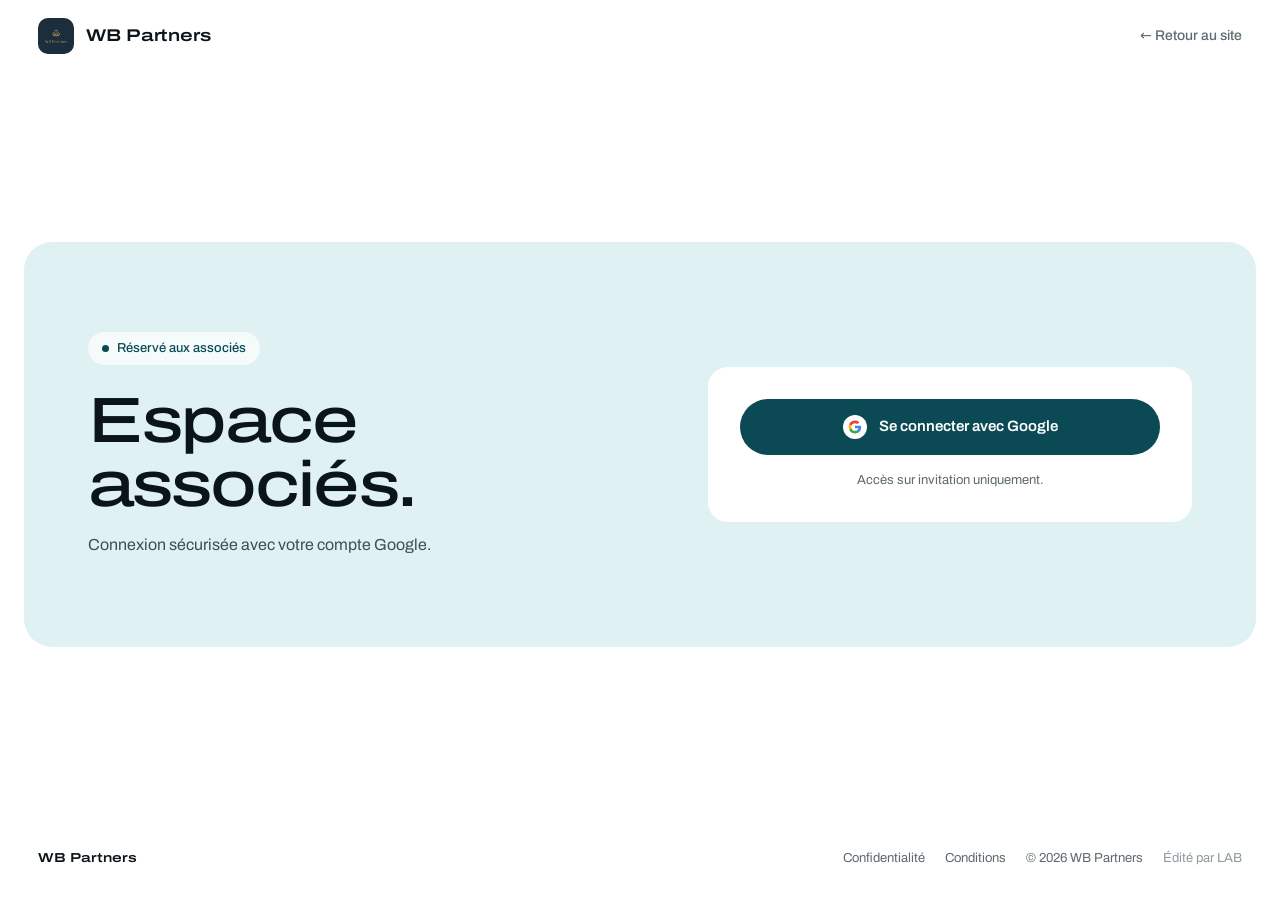
==== commit c903cac1: "Publication du site" ====
--- a/app/index.html
+++ b/app/index.html
@@ -6,8 +6,8 @@
   <title>WB Partners — Espace associés</title>
   <link rel="icon" type="image/png" href="/assets/img/logo-192.png" />
   <meta name="theme-color" content="#0b4a55" />
-  <script type="module" crossorigin src="/app/assets/index-CxW1M3V5.js"></script>
-  <link rel="stylesheet" crossorigin href="/app/assets/index-B6yTWTfg.css">
+  <script type="module" crossorigin src="/app/assets/index-DDx8aJQz.js"></script>
+  <link rel="stylesheet" crossorigin href="/app/assets/index-HDs5z7r9.css">
 </head>
 <body>
   <div id="root"></div>
--- a/app/assets/index-HDs5z7r9.css
+++ b/app/assets/index-HDs5z7r9.css
@@ -0,0 +1 @@
+.leaflet-pane,.leaflet-tile,.leaflet-marker-icon,.leaflet-marker-shadow,.leaflet-tile-container,.leaflet-pane>svg,.leaflet-pane>canvas,.leaflet-zoom-box,.leaflet-image-layer,.leaflet-layer{position:absolute;left:0;top:0}.leaflet-container{overflow:hidden}.leaflet-tile,.leaflet-marker-icon,.leaflet-marker-shadow{-webkit-user-select:none;-moz-user-select:none;user-select:none;-webkit-user-drag:none}.leaflet-tile::selection{background:transparent}.leaflet-safari .leaflet-tile{image-rendering:-webkit-optimize-contrast}.leaflet-safari .leaflet-tile-container{width:1600px;height:1600px;-webkit-transform-origin:0 0}.leaflet-marker-icon,.leaflet-marker-shadow{display:block}.leaflet-container .leaflet-overlay-pane svg{max-width:none!important;max-height:none!important}.leaflet-container .leaflet-marker-pane img,.leaflet-container .leaflet-shadow-pane img,.leaflet-container .leaflet-tile-pane img,.leaflet-container img.leaflet-image-layer,.leaflet-container .leaflet-tile{max-width:none!important;max-height:none!important;width:auto;padding:0}.leaflet-container img.leaflet-tile{mix-blend-mode:plus-lighter}.leaflet-container.leaflet-touch-zoom{-ms-touch-action:pan-x pan-y;touch-action:pan-x pan-y}.leaflet-container.leaflet-touch-drag{-ms-touch-action:pinch-zoom;touch-action:none;touch-action:pinch-zoom}.leaflet-container.leaflet-touch-drag.leaflet-touch-zoom{-ms-touch-action:none;touch-action:none}.leaflet-container{-webkit-tap-highlight-color:transparent}.leaflet-container a{-webkit-tap-highlight-color:rgba(51,181,229,.4)}.leaflet-tile{filter:inherit;visibility:hidden}.leaflet-tile-loaded{visibility:inherit}.leaflet-zoom-box{width:0;height:0;-moz-box-sizing:border-box;box-sizing:border-box;z-index:800}.leaflet-overlay-pane svg{-moz-user-select:none}.leaflet-pane{z-index:400}.leaflet-tile-pane{z-index:200}.leaflet-overlay-pane{z-index:400}.leaflet-shadow-pane{z-index:500}.leaflet-marker-pane{z-index:600}.leaflet-tooltip-pane{z-index:650}.leaflet-popup-pane{z-index:700}.leaflet-map-pane canvas{z-index:100}.leaflet-map-pane svg{z-index:200}.leaflet-vml-shape{width:1px;height:1px}.lvml{behavior:url(#default#VML);display:inline-block;position:absolute}.leaflet-control{position:relative;z-index:800;pointer-events:visiblePainted;pointer-events:auto}.leaflet-top,.leaflet-bottom{position:absolute;z-index:1000;pointer-events:none}.leaflet-top{top:0}.leaflet-right{right:0}.leaflet-bottom{bottom:0}.leaflet-left{left:0}.leaflet-control{float:left;clear:both}.leaflet-right .leaflet-control{float:right}.leaflet-top .leaflet-control{margin-top:10px}.leaflet-bottom .leaflet-control{margin-bottom:10px}.leaflet-left .leaflet-control{margin-left:10px}.leaflet-right .leaflet-control{margin-right:10px}.leaflet-fade-anim .leaflet-popup{opacity:0;-webkit-transition:opacity .2s linear;-moz-transition:opacity .2s linear;transition:opacity .2s linear}.leaflet-fade-anim .leaflet-map-pane .leaflet-popup{opacity:1}.leaflet-zoom-animated{-webkit-transform-origin:0 0;-ms-transform-origin:0 0;transform-origin:0 0}svg.leaflet-zoom-animated{will-change:transform}.leaflet-zoom-anim .leaflet-zoom-animated{-webkit-transition:-webkit-transform .25s cubic-bezier(0,0,.25,1);-moz-transition:-moz-transform .25s cubic-bezier(0,0,.25,1);transition:transform .25s cubic-bezier(0,0,.25,1)}.leaflet-zoom-anim .leaflet-tile,.leaflet-pan-anim .leaflet-tile{-webkit-transition:none;-moz-transition:none;transition:none}.leaflet-zoom-anim .leaflet-zoom-hide{visibility:hidden}.leaflet-interactive{cursor:pointer}.leaflet-grab{cursor:-webkit-grab;cursor:-moz-grab;cursor:grab}.leaflet-crosshair,.leaflet-crosshair .leaflet-interactive{cursor:crosshair}.leaflet-popup-pane,.leaflet-control{cursor:auto}.leaflet-dragging .leaflet-grab,.leaflet-dragging .leaflet-grab .leaflet-interactive,.leaflet-dragging .leaflet-marker-draggable{cursor:move;cursor:-webkit-grabbing;cursor:-moz-grabbing;cursor:grabbing}.leaflet-marker-icon,.leaflet-marker-shadow,.leaflet-image-layer,.leaflet-pane>svg path,.leaflet-tile-container{pointer-events:none}.leaflet-marker-icon.leaflet-interactive,.leaflet-image-layer.leaflet-interactive,.leaflet-pane>svg path.leaflet-interactive,svg.leaflet-image-layer.leaflet-interactive path{pointer-events:visiblePainted;pointer-events:auto}.leaflet-container{background:#ddd;outline-offset:1px}.leaflet-container a{color:#0078a8}.leaflet-zoom-box{border:2px dotted #38f;background:#ffffff80}.leaflet-container{font-family:Helvetica Neue,Arial,Helvetica,sans-serif;font-size:12px;font-size:.75rem;line-height:1.5}.leaflet-bar{box-shadow:0 1px 5px #000000a6;border-radius:4px}.leaflet-bar a{background-color:#fff;border-bottom:1px solid #ccc;width:26px;height:26px;line-height:26px;display:block;text-align:center;text-decoration:none;color:#000}.leaflet-bar a,.leaflet-control-layers-toggle{background-position:50% 50%;background-repeat:no-repeat;display:block}.leaflet-bar a:hover,.leaflet-bar a:focus{background-color:#f4f4f4}.leaflet-bar a:first-child{border-top-left-radius:4px;border-top-right-radius:4px}.leaflet-bar a:last-child{border-bottom-left-radius:4px;border-bottom-right-radius:4px;border-bottom:none}.leaflet-bar a.leaflet-disabled{cursor:default;background-color:#f4f4f4;color:#bbb}.leaflet-touch .leaflet-bar a{width:30px;height:30px;line-height:30px}.leaflet-touch .leaflet-bar a:first-child{border-top-left-radius:2px;border-top-right-radius:2px}.leaflet-touch .leaflet-bar a:last-child{border-bottom-left-radius:2px;border-bottom-right-radius:2px}.leaflet-control-zoom-in,.leaflet-control-zoom-out{font:700 18px Lucida Console,Monaco,monospace;text-indent:1px}.leaflet-touch .leaflet-control-zoom-in,.leaflet-touch .leaflet-control-zoom-out{font-size:22px}.leaflet-control-layers{box-shadow:0 1px 5px #0006;background:#fff;border-radius:5px}.leaflet-control-layers-toggle{background-image:url([data-uri]);width:36px;height:36px}.leaflet-retina .leaflet-control-layers-toggle{background-image:url([data-uri]);background-size:26px 26px}.leaflet-touch .leaflet-control-layers-toggle{width:44px;height:44px}.leaflet-control-layers .leaflet-control-layers-list,.leaflet-control-layers-expanded .leaflet-control-layers-toggle{display:none}.leaflet-control-layers-expanded .leaflet-control-layers-list{display:block;position:relative}.leaflet-control-layers-expanded{padding:6px 10px 6px 6px;color:#333;background:#fff}.leaflet-control-layers-scrollbar{overflow-y:scroll;overflow-x:hidden;padding-right:5px}.leaflet-control-layers-selector{margin-top:2px;position:relative;top:1px}.leaflet-control-layers label{display:block;font-size:13px;font-size:1.08333em}.leaflet-control-layers-separator{height:0;border-top:1px solid #ddd;margin:5px -10px 5px -6px}.leaflet-default-icon-path{background-image:url([data-uri])}.leaflet-container .leaflet-control-attribution{background:#fff;background:#fffc;margin:0}.leaflet-control-attribution,.leaflet-control-scale-line{padding:0 5px;color:#333;line-height:1.4}.leaflet-control-attribution a{text-decoration:none}.leaflet-control-attribution a:hover,.leaflet-control-attribution a:focus{text-decoration:underline}.leaflet-attribution-flag{display:inline!important;vertical-align:baseline!important;width:1em;height:.6669em}.leaflet-left .leaflet-control-scale{margin-left:5px}.leaflet-bottom .leaflet-control-scale{margin-bottom:5px}.leaflet-control-scale-line{border:2px solid #777;border-top:none;line-height:1.1;padding:2px 5px 1px;white-space:nowrap;-moz-box-sizing:border-box;box-sizing:border-box;background:#fffc;text-shadow:1px 1px #fff}.leaflet-control-scale-line:not(:first-child){border-top:2px solid #777;border-bottom:none;margin-top:-2px}.leaflet-control-scale-line:not(:first-child):not(:last-child){border-bottom:2px solid #777}.leaflet-touch .leaflet-control-attribution,.leaflet-touch .leaflet-control-layers,.leaflet-touch .leaflet-bar{box-shadow:none}.leaflet-touch .leaflet-control-layers,.leaflet-touch .leaflet-bar{border:2px solid rgba(0,0,0,.2);background-clip:padding-box}.leaflet-popup{position:absolute;text-align:center;margin-bottom:20px}.leaflet-popup-content-wrapper{padding:1px;text-align:left;border-radius:12px}.leaflet-popup-content{margin:13px 24px 13px 20px;line-height:1.3;font-size:13px;font-size:1.08333em;min-height:1px}.leaflet-popup-content p{margin:1.3em 0}.leaflet-popup-tip-container{width:40px;height:20px;position:absolute;left:50%;margin-top:-1px;margin-left:-20px;overflow:hidden;pointer-events:none}.leaflet-popup-tip{width:17px;height:17px;padding:1px;margin:-10px auto 0;pointer-events:auto;-webkit-transform:rotate(45deg);-moz-transform:rotate(45deg);-ms-transform:rotate(45deg);transform:rotate(45deg)}.leaflet-popup-content-wrapper,.leaflet-popup-tip{background:#fff;color:#333;box-shadow:0 3px 14px #0006}.leaflet-container a.leaflet-popup-close-button{position:absolute;top:0;right:0;border:none;text-align:center;width:24px;height:24px;font:16px/24px Tahoma,Verdana,sans-serif;color:#757575;text-decoration:none;background:transparent}.leaflet-container a.leaflet-popup-close-button:hover,.leaflet-container a.leaflet-popup-close-button:focus{color:#585858}.leaflet-popup-scrolled{overflow:auto}.leaflet-oldie .leaflet-popup-content-wrapper{-ms-zoom:1}.leaflet-oldie .leaflet-popup-tip{width:24px;margin:0 auto;-ms-filter:"progid:DXImageTransform.Microsoft.Matrix(M11=0.70710678, M12=0.70710678, M21=-0.70710678, M22=0.70710678)";filter:progid:DXImageTransform.Microsoft.Matrix(M11=.70710678,M12=.70710678,M21=-.70710678,M22=.70710678)}.leaflet-oldie .leaflet-control-zoom,.leaflet-oldie .leaflet-control-layers,.leaflet-oldie .leaflet-popup-content-wrapper,.leaflet-oldie .leaflet-popup-tip{border:1px solid #999}.leaflet-div-icon{background:#fff;border:1px solid #666}.leaflet-tooltip{position:absolute;padding:6px;background-color:#fff;border:1px solid #fff;border-radius:3px;color:#222;white-space:nowrap;-webkit-user-select:none;-moz-user-select:none;-ms-user-select:none;user-select:none;pointer-events:none;box-shadow:0 1px 3px #0006}.leaflet-tooltip.leaflet-interactive{cursor:pointer;pointer-events:auto}.leaflet-tooltip-top:before,.leaflet-tooltip-bottom:before,.leaflet-tooltip-left:before,.leaflet-tooltip-right:before{position:absolute;pointer-events:none;border:6px solid transparent;background:transparent;content:""}.leaflet-tooltip-bottom{margin-top:6px}.leaflet-tooltip-top{margin-top:-6px}.leaflet-tooltip-bottom:before,.leaflet-tooltip-top:before{left:50%;margin-left:-6px}.leaflet-tooltip-top:before{bottom:0;margin-bottom:-12px;border-top-color:#fff}.leaflet-tooltip-bottom:before{top:0;margin-top:-12px;margin-left:-6px;border-bottom-color:#fff}.leaflet-tooltip-left{margin-left:-6px}.leaflet-tooltip-right{margin-left:6px}.leaflet-tooltip-left:before,.leaflet-tooltip-right:before{top:50%;margin-top:-6px}.leaflet-tooltip-left:before{right:0;margin-right:-12px;border-left-color:#fff}.leaflet-tooltip-right:before{left:0;margin-left:-12px;border-right-color:#fff}@media print{.leaflet-control{-webkit-print-color-adjust:exact;print-color-adjust:exact}}/*! tailwindcss v4.2.2 | MIT License | https://tailwindcss.com */@layer properties{@supports (((-webkit-hyphens:none)) and (not (margin-trim:inline))) or ((-moz-orient:inline) and (not (color:rgb(from red r g b)))){*,:before,:after,::backdrop{--tw-translate-x:0;--tw-translate-y:0;--tw-translate-z:0;--tw-rotate-x:initial;--tw-rotate-y:initial;--tw-rotate-z:initial;--tw-skew-x:initial;--tw-skew-y:initial;--tw-space-y-reverse:0;--tw-divide-y-reverse:0;--tw-border-style:solid;--tw-leading:initial;--tw-font-weight:initial;--tw-tracking:initial;--tw-ordinal:initial;--tw-slashed-zero:initial;--tw-numeric-figure:initial;--tw-numeric-spacing:initial;--tw-numeric-fraction:initial;--tw-shadow:0 0 #0000;--tw-shadow-color:initial;--tw-shadow-alpha:100%;--tw-inset-shadow:0 0 #0000;--tw-inset-shadow-color:initial;--tw-inset-shadow-alpha:100%;--tw-ring-color:initial;--tw-ring-shadow:0 0 #0000;--tw-inset-ring-color:initial;--tw-inset-ring-shadow:0 0 #0000;--tw-ring-inset:initial;--tw-ring-offset-width:0px;--tw-ring-offset-color:#fff;--tw-ring-offset-shadow:0 0 #0000;--tw-blur:initial;--tw-brightness:initial;--tw-contrast:initial;--tw-grayscale:initial;--tw-hue-rotate:initial;--tw-invert:initial;--tw-opacity:initial;--tw-saturate:initial;--tw-sepia:initial;--tw-drop-shadow:initial;--tw-drop-shadow-color:initial;--tw-drop-shadow-alpha:100%;--tw-drop-shadow-size:initial;--tw-ease:initial}}}@layer theme{:root,:host{--font-sans:"Archivo", system-ui, -apple-system, sans-serif;--font-mono:ui-monospace, SFMono-Regular, Menlo, Monaco, Consolas, "Liberation Mono", "Courier New", monospace;--color-red-50:#fbf1ec;--color-red-100:#f8e2d7;--color-red-200:#f1c8b4;--color-red-400:#cf7550;--color-red-500:#b4532a;--color-red-600:#9a4422;--color-red-700:#7d371c;--color-orange-50:oklch(98% .016 73.684);--color-orange-100:oklch(95.4% .038 75.164);--color-orange-500:oklch(70.5% .213 47.604);--color-orange-600:oklch(64.6% .222 41.116);--color-orange-700:oklch(55.3% .195 38.402);--color-amber-50:oklch(98.7% .022 95.277);--color-amber-100:oklch(96.2% .059 95.617);--color-amber-200:oklch(92.4% .12 95.746);--color-amber-300:oklch(87.9% .169 91.605);--color-amber-400:oklch(82.8% .189 84.429);--color-amber-500:oklch(76.9% .188 70.08);--color-amber-600:oklch(66.6% .179 58.318);--color-amber-700:oklch(55.5% .163 48.998);--color-amber-800:oklch(47.3% .137 46.201);--color-yellow-50:oklch(98.7% .026 102.212);--color-yellow-100:oklch(97.3% .071 103.193);--color-yellow-200:oklch(94.5% .129 101.54);--color-yellow-500:oklch(79.5% .184 86.047);--color-yellow-600:oklch(68.1% .162 75.834);--color-yellow-700:oklch(55.4% .135 66.442);--color-green-50:oklch(98.2% .018 155.826);--color-green-100:oklch(96.2% .044 156.743);--color-green-200:oklch(92.5% .084 155.995);--color-green-500:oklch(72.3% .219 149.579);--color-green-600:oklch(62.7% .194 149.214);--color-green-700:oklch(52.7% .154 150.069);--color-emerald-50:oklch(97.9% .021 166.113);--color-emerald-100:oklch(95% .052 163.051);--color-emerald-200:oklch(90.5% .093 164.15);--color-emerald-300:oklch(84.5% .143 164.978);--color-emerald-500:oklch(69.6% .17 162.48);--color-emerald-600:oklch(59.6% .145 163.225);--color-emerald-700:oklch(50.8% .118 165.612);--color-sky-50:oklch(97.7% .013 236.62);--color-sky-700:oklch(50% .134 242.749);--color-blue-50:#eff7f8;--color-blue-100:#dff1f3;--color-blue-200:#c2e4e8;--color-blue-300:#9fd4dc;--color-blue-400:#4f9eaa;--color-blue-500:#1d6b77;--color-blue-600:#0b4a55;--color-blue-700:#08343c;--color-blue-800:#062a30;--color-indigo-100:oklch(93% .034 272.788);--color-indigo-500:oklch(58.5% .233 277.117);--color-indigo-700:oklch(45.7% .24 277.023);--color-purple-50:oklch(97.7% .014 308.299);--color-purple-100:oklch(94.6% .033 307.174);--color-purple-500:oklch(62.7% .265 303.9);--color-purple-700:oklch(49.6% .265 301.924);--color-gray-50:#f5f8f9;--color-gray-100:#eef3f4;--color-gray-200:#e3e9ea;--color-gray-300:#cdd6d8;--color-gray-400:#8f9b9f;--color-gray-500:#5d6a6f;--color-gray-600:#4b585d;--color-gray-700:#3c4f54;--color-gray-800:#1f2d31;--color-black:#000;--color-white:#fff;--spacing:.25rem;--container-xs:20rem;--container-sm:24rem;--container-md:28rem;--container-lg:32rem;--container-xl:36rem;--container-2xl:42rem;--container-3xl:48rem;--container-5xl:64rem;--text-xs:.75rem;--text-xs--line-height:calc(1 / .75);--text-sm:.875rem;--text-sm--line-height:calc(1.25 / .875);--text-base:1rem;--text-base--line-height: 1.5 ;--text-lg:1.125rem;--text-lg--line-height:calc(1.75 / 1.125);--text-xl:1.25rem;--text-xl--line-height:calc(1.75 / 1.25);--text-2xl:1.5rem;--text-2xl--line-height:calc(2 / 1.5);--font-weight-normal:400;--font-weight-medium:500;--font-weight-semibold:600;--font-weight-bold:700;--font-weight-extrabold:800;--font-weight-black:900;--tracking-wide:.025em;--leading-tight:1.25;--leading-relaxed:1.625;--radius-md:.375rem;--radius-lg:.75rem;--radius-xl:1.125rem;--radius-2xl:1.5rem;--radius-3xl:1.5rem;--ease-in:cubic-bezier(.4, 0, 1, 1);--ease-out:cubic-bezier(0, 0, .2, 1);--ease-in-out:cubic-bezier(.4, 0, .2, 1);--animate-spin:spin 1s linear infinite;--default-transition-duration:.15s;--default-transition-timing-function:cubic-bezier(.4, 0, .2, 1);--default-font-family:var(--font-sans);--default-mono-font-family:var(--font-mono);--color-navy:#0b1418;--color-navy-light:#1f2d31;--color-navy-dark:#050a0c;--color-canard:#0b4a55;--color-canard-fonce:#08343c;--color-ciel:#dff1f3;--color-menthe:#7fe0c9;--color-brand:#0b4a55;--color-brand-soft:#dff1f3;--color-positive:#23735a;--color-positive-soft:#e2f1eb;--color-negative:#b4532a;--color-negative-soft:#fbf1ec;--color-negative-border:#f1d5c6;--color-negative-fill:#f8e2d7;--color-bg:#f4f7f8;--color-card-border:#e3e9ea;--color-border-strong:#d3dcde;--color-divider:#eef3f4;--color-text-body:#3c4f54;--color-text-muted:#5d6a6f;--color-text-faint:#8f9b9f}}@layer base{*,:after,:before,::backdrop{box-sizing:border-box;border:0 solid;margin:0;padding:0}::file-selector-button{box-sizing:border-box;border:0 solid;margin:0;padding:0}html,:host{-webkit-text-size-adjust:100%;-moz-tab-size:4;tab-size:4;line-height:1.5;font-family:var(--default-font-family,ui-sans-serif, system-ui, sans-serif, "Apple Color Emoji", "Segoe UI Emoji", "Segoe UI Symbol", "Noto Color Emoji");font-feature-settings:var(--default-font-feature-settings,normal);font-variation-settings:var(--default-font-variation-settings,normal);-webkit-tap-highlight-color:transparent}hr{height:0;color:inherit;border-top-width:1px}abbr:where([title]){-webkit-text-decoration:underline dotted;text-decoration:underline dotted}h1,h2,h3,h4,h5,h6{font-size:inherit;font-weight:inherit}a{color:inherit;-webkit-text-decoration:inherit;text-decoration:inherit}b,strong{font-weight:bolder}code,kbd,samp,pre{font-family:var(--default-mono-font-family,ui-monospace, SFMono-Regular, Menlo, Monaco, Consolas, "Liberation Mono", "Courier New", monospace);font-feature-settings:var(--default-mono-font-feature-settings,normal);font-variation-settings:var(--default-mono-font-variation-settings,normal);font-size:1em}small{font-size:80%}sub,sup{vertical-align:baseline;font-size:75%;line-height:0;position:relative}sub{bottom:-.25em}sup{top:-.5em}table{text-indent:0;border-color:inherit;border-collapse:collapse}:-moz-focusring{outline:auto}progress{vertical-align:baseline}summary{display:list-item}ol,ul,menu{list-style:none}img,svg,video,canvas,audio,iframe,embed,object{vertical-align:middle;display:block}img,video{max-width:100%;height:auto}button,input,select,optgroup,textarea{font:inherit;font-feature-settings:inherit;font-variation-settings:inherit;letter-spacing:inherit;color:inherit;opacity:1;background-color:#0000;border-radius:0}::file-selector-button{font:inherit;font-feature-settings:inherit;font-variation-settings:inherit;letter-spacing:inherit;color:inherit;opacity:1;background-color:#0000;border-radius:0}:where(select:is([multiple],[size])) optgroup{font-weight:bolder}:where(select:is([multiple],[size])) optgroup option{padding-inline-start:20px}::file-selector-button{margin-inline-end:4px}::placeholder{opacity:1}@supports (not ((-webkit-appearance:-apple-pay-button))) or (contain-intrinsic-size:1px){::placeholder{color:currentColor}@supports (color:color-mix(in lab,red,red)){::placeholder{color:color-mix(in oklab,currentcolor 50%,transparent)}}}textarea{resize:vertical}::-webkit-search-decoration{-webkit-appearance:none}::-webkit-date-and-time-value{min-height:1lh;text-align:inherit}::-webkit-datetime-edit{display:inline-flex}::-webkit-datetime-edit-fields-wrapper{padding:0}::-webkit-datetime-edit{padding-block:0}::-webkit-datetime-edit-year-field{padding-block:0}::-webkit-datetime-edit-month-field{padding-block:0}::-webkit-datetime-edit-day-field{padding-block:0}::-webkit-datetime-edit-hour-field{padding-block:0}::-webkit-datetime-edit-minute-field{padding-block:0}::-webkit-datetime-edit-second-field{padding-block:0}::-webkit-datetime-edit-millisecond-field{padding-block:0}::-webkit-datetime-edit-meridiem-field{padding-block:0}::-webkit-calendar-picker-indicator{line-height:1}:-moz-ui-invalid{box-shadow:none}button,input:where([type=button],[type=reset],[type=submit]){-webkit-appearance:button;-moz-appearance:button;appearance:button}::file-selector-button{-webkit-appearance:button;-moz-appearance:button;appearance:button}::-webkit-inner-spin-button{height:auto}::-webkit-outer-spin-button{height:auto}[hidden]:where(:not([hidden=until-found])){display:none!important}}@layer components;@layer utilities{.pointer-events-none{pointer-events:none}.invisible{visibility:hidden}.visible{visibility:visible}.absolute{position:absolute}.fixed{position:fixed}.relative{position:relative}.static{position:static}.sticky{position:sticky}.inset-0{inset:calc(var(--spacing) * 0)}.start{inset-inline-start:var(--spacing)}.end{inset-inline-end:var(--spacing)}.top-0{top:calc(var(--spacing) * 0)}.top-1\/2{top:50%}.top-8{top:calc(var(--spacing) * 8)}.top-full{top:100%}.right-0{right:calc(var(--spacing) * 0)}.right-3{right:calc(var(--spacing) * 3)}.left-0{left:calc(var(--spacing) * 0)}.left-3{left:calc(var(--spacing) * 3)}.isolate{isolation:isolate}.z-10{z-index:10}.z-20{z-index:20}.z-50{z-index:50}.z-\[1\]{z-index:1}.container{width:100%}@media(min-width:40rem){.container{max-width:40rem}}@media(min-width:48rem){.container{max-width:48rem}}@media(min-width:64rem){.container{max-width:64rem}}@media(min-width:80rem){.container{max-width:80rem}}@media(min-width:96rem){.container{max-width:96rem}}.m-0{margin:calc(var(--spacing) * 0)}.m-540{margin:calc(var(--spacing) * 540)}.m-1000{margin:calc(var(--spacing) * 1000)}.-mx-2{margin-inline:calc(var(--spacing) * -2)}.mx-auto{margin-inline:auto}.my-1\.5{margin-block:calc(var(--spacing) * 1.5)}.my-5{margin-block:calc(var(--spacing) * 5)}.-mt-1{margin-top:calc(var(--spacing) * -1)}.-mt-2{margin-top:calc(var(--spacing) * -2)}.-mt-3{margin-top:calc(var(--spacing) * -3)}.mt-0\.5{margin-top:calc(var(--spacing) * .5)}.mt-1{margin-top:calc(var(--spacing) * 1)}.mt-1\.5{margin-top:calc(var(--spacing) * 1.5)}.mt-2{margin-top:calc(var(--spacing) * 2)}.mt-2\.5{margin-top:calc(var(--spacing) * 2.5)}.mt-3{margin-top:calc(var(--spacing) * 3)}.mt-3\.5{margin-top:calc(var(--spacing) * 3.5)}.mt-4{margin-top:calc(var(--spacing) * 4)}.mt-5{margin-top:calc(var(--spacing) * 5)}.mt-6{margin-top:calc(var(--spacing) * 6)}.mt-7{margin-top:calc(var(--spacing) * 7)}.mt-8{margin-top:calc(var(--spacing) * 8)}.mt-10{margin-top:calc(var(--spacing) * 10)}.mt-auto{margin-top:auto}.mr-1{margin-right:calc(var(--spacing) * 1)}.mr-1\.5{margin-right:calc(var(--spacing) * 1.5)}.mr-2{margin-right:calc(var(--spacing) * 2)}.\!mb-0{margin-bottom:calc(var(--spacing) * 0)!important}.-mb-px{margin-bottom:-1px}.mb-0{margin-bottom:calc(var(--spacing) * 0)}.mb-0\.5{margin-bottom:calc(var(--spacing) * .5)}.mb-1{margin-bottom:calc(var(--spacing) * 1)}.mb-1\.5{margin-bottom:calc(var(--spacing) * 1.5)}.mb-2{margin-bottom:calc(var(--spacing) * 2)}.mb-3{margin-bottom:calc(var(--spacing) * 3)}.mb-3\.5{margin-bottom:calc(var(--spacing) * 3.5)}.mb-4{margin-bottom:calc(var(--spacing) * 4)}.mb-5{margin-bottom:calc(var(--spacing) * 5)}.mb-6{margin-bottom:calc(var(--spacing) * 6)}.mb-7{margin-bottom:calc(var(--spacing) * 7)}.mb-8{margin-bottom:calc(var(--spacing) * 8)}.mb-10{margin-bottom:calc(var(--spacing) * 10)}.mb-\[clamp\(24px\,4vw\,48px\)\]{margin-bottom:clamp(24px,4vw,48px)}.ml-0\.5{margin-left:calc(var(--spacing) * .5)}.ml-1{margin-left:calc(var(--spacing) * 1)}.ml-1\.5{margin-left:calc(var(--spacing) * 1.5)}.ml-2{margin-left:calc(var(--spacing) * 2)}.ml-6{margin-left:calc(var(--spacing) * 6)}.ml-auto{margin-left:auto}.line-clamp-2{-webkit-line-clamp:2;-webkit-box-orient:vertical;display:-webkit-box;overflow:hidden}.line-clamp-3{-webkit-line-clamp:3;-webkit-box-orient:vertical;display:-webkit-box;overflow:hidden}.block{display:block}.contents{display:contents}.flex{display:flex}.grid{display:grid}.hidden{display:none}.hidden\!{display:none!important}.inline{display:inline}.inline-block{display:inline-block}.inline-flex{display:inline-flex}.table{display:table}.h-1\.5{height:calc(var(--spacing) * 1.5)}.h-2{height:calc(var(--spacing) * 2)}.h-2\.5{height:calc(var(--spacing) * 2.5)}.h-3{height:calc(var(--spacing) * 3)}.h-4{height:calc(var(--spacing) * 4)}.h-6{height:calc(var(--spacing) * 6)}.h-7{height:calc(var(--spacing) * 7)}.h-8{height:calc(var(--spacing) * 8)}.h-9{height:calc(var(--spacing) * 9)}.h-10{height:calc(var(--spacing) * 10)}.h-11{height:calc(var(--spacing) * 11)}.h-12{height:calc(var(--spacing) * 12)}.h-14{height:calc(var(--spacing) * 14)}.h-16{height:calc(var(--spacing) * 16)}.h-20{height:calc(var(--spacing) * 20)}.h-28{height:calc(var(--spacing) * 28)}.h-32{height:calc(var(--spacing) * 32)}.h-\[7px\]{height:7px}.h-\[58vh\]{height:58vh}.h-full{height:100%}.h-px{height:1px}.h-screen{height:100vh}.max-h-40{max-height:calc(var(--spacing) * 40)}.max-h-48{max-height:calc(var(--spacing) * 48)}.max-h-56{max-height:calc(var(--spacing) * 56)}.max-h-64{max-height:calc(var(--spacing) * 64)}.max-h-80{max-height:calc(var(--spacing) * 80)}.max-h-\[90vh\]{max-height:90vh}.min-h-screen{min-height:100vh}.w-1\.5{width:calc(var(--spacing) * 1.5)}.w-1\/2{width:50%}.w-2{width:calc(var(--spacing) * 2)}.w-2\.5{width:calc(var(--spacing) * 2.5)}.w-3{width:calc(var(--spacing) * 3)}.w-4{width:calc(var(--spacing) * 4)}.w-6{width:calc(var(--spacing) * 6)}.w-7{width:calc(var(--spacing) * 7)}.w-8{width:calc(var(--spacing) * 8)}.w-9{width:calc(var(--spacing) * 9)}.w-10{width:calc(var(--spacing) * 10)}.w-12{width:calc(var(--spacing) * 12)}.w-14{width:calc(var(--spacing) * 14)}.w-16{width:calc(var(--spacing) * 16)}.w-20{width:calc(var(--spacing) * 20)}.w-24{width:calc(var(--spacing) * 24)}.w-28{width:calc(var(--spacing) * 28)}.w-32{width:calc(var(--spacing) * 32)}.w-56{width:calc(var(--spacing) * 56)}.w-64{width:calc(var(--spacing) * 64)}.w-80{width:calc(var(--spacing) * 80)}.w-\[7px\]{width:7px}.w-\[95vw\]{width:95vw}.w-fit{width:fit-content}.w-full{width:100%}.max-w-2xl{max-width:var(--container-2xl)}.max-w-3xl{max-width:var(--container-3xl)}.max-w-5xl{max-width:var(--container-5xl)}.max-w-\[160px\]{max-width:160px}.max-w-\[180px\]{max-width:180px}.max-w-\[220px\]{max-width:220px}.max-w-\[260px\]{max-width:260px}.max-w-\[420px\]{max-width:420px}.max-w-full{max-width:100%}.max-w-lg{max-width:var(--container-lg)}.max-w-md{max-width:var(--container-md)}.max-w-sm{max-width:var(--container-sm)}.max-w-xl{max-width:var(--container-xl)}.max-w-xs{max-width:var(--container-xs)}.min-w-0{min-width:calc(var(--spacing) * 0)}.min-w-\[72px\]{min-width:72px}.min-w-\[140px\]{min-width:140px}.min-w-\[160px\]{min-width:160px}.min-w-\[180px\]{min-width:180px}.min-w-\[190px\]{min-width:190px}.min-w-\[200px\]{min-width:200px}.flex-1{flex:1}.flex-shrink-0,.shrink-0{flex-shrink:0}.border-collapse{border-collapse:collapse}.-translate-y-1\/2{--tw-translate-y: -50% ;translate:var(--tw-translate-x) var(--tw-translate-y)}.transform{transform:var(--tw-rotate-x,) var(--tw-rotate-y,) var(--tw-rotate-z,) var(--tw-skew-x,) var(--tw-skew-y,)}.transform\!{transform:var(--tw-rotate-x,) var(--tw-rotate-y,) var(--tw-rotate-z,) var(--tw-skew-x,) var(--tw-skew-y,)!important}.animate-spin{animation:var(--animate-spin)}.cursor-not-allowed{cursor:not-allowed}.cursor-pointer{cursor:pointer}.resize{resize:both}.\[appearance\:textfield\]{-webkit-appearance:textfield;-moz-appearance:textfield;appearance:textfield}.grid-cols-1{grid-template-columns:repeat(1,minmax(0,1fr))}.grid-cols-2{grid-template-columns:repeat(2,minmax(0,1fr))}.grid-cols-3{grid-template-columns:repeat(3,minmax(0,1fr))}.grid-cols-5{grid-template-columns:repeat(5,minmax(0,1fr))}.grid-cols-\[110px_1fr\]{grid-template-columns:110px 1fr}.grid-cols-\[auto_1fr\]{grid-template-columns:auto 1fr}.flex-col{flex-direction:column}.flex-wrap{flex-wrap:wrap}.items-baseline{align-items:baseline}.items-center{align-items:center}.items-end{align-items:flex-end}.items-start{align-items:flex-start}.justify-between{justify-content:space-between}.justify-center{justify-content:center}.justify-end{justify-content:flex-end}.gap-0\.5{gap:calc(var(--spacing) * .5)}.gap-1{gap:calc(var(--spacing) * 1)}.gap-1\.5{gap:calc(var(--spacing) * 1.5)}.gap-2{gap:calc(var(--spacing) * 2)}.gap-2\.5{gap:calc(var(--spacing) * 2.5)}.gap-3{gap:calc(var(--spacing) * 3)}.gap-3\.5{gap:calc(var(--spacing) * 3.5)}.gap-4{gap:calc(var(--spacing) * 4)}.gap-5{gap:calc(var(--spacing) * 5)}.gap-6{gap:calc(var(--spacing) * 6)}.gap-10{gap:calc(var(--spacing) * 10)}:where(.space-y-0\.5>:not(:last-child)){--tw-space-y-reverse:0;margin-block-start:calc(calc(var(--spacing) * .5) * var(--tw-space-y-reverse));margin-block-end:calc(calc(var(--spacing) * .5) * calc(1 - var(--tw-space-y-reverse)))}:where(.space-y-1>:not(:last-child)){--tw-space-y-reverse:0;margin-block-start:calc(calc(var(--spacing) * 1) * var(--tw-space-y-reverse));margin-block-end:calc(calc(var(--spacing) * 1) * calc(1 - var(--tw-space-y-reverse)))}:where(.space-y-1\.5>:not(:last-child)){--tw-space-y-reverse:0;margin-block-start:calc(calc(var(--spacing) * 1.5) * var(--tw-space-y-reverse));margin-block-end:calc(calc(var(--spacing) * 1.5) * calc(1 - var(--tw-space-y-reverse)))}:where(.space-y-2>:not(:last-child)){--tw-space-y-reverse:0;margin-block-start:calc(calc(var(--spacing) * 2) * var(--tw-space-y-reverse));margin-block-end:calc(calc(var(--spacing) * 2) * calc(1 - var(--tw-space-y-reverse)))}:where(.space-y-3>:not(:last-child)){--tw-space-y-reverse:0;margin-block-start:calc(calc(var(--spacing) * 3) * var(--tw-space-y-reverse));margin-block-end:calc(calc(var(--spacing) * 3) * calc(1 - var(--tw-space-y-reverse)))}:where(.space-y-4>:not(:last-child)){--tw-space-y-reverse:0;margin-block-start:calc(calc(var(--spacing) * 4) * var(--tw-space-y-reverse));margin-block-end:calc(calc(var(--spacing) * 4) * calc(1 - var(--tw-space-y-reverse)))}.gap-x-4{column-gap:calc(var(--spacing) * 4)}.gap-x-5{column-gap:calc(var(--spacing) * 5)}.gap-x-8{column-gap:calc(var(--spacing) * 8)}.gap-y-1\.5{row-gap:calc(var(--spacing) * 1.5)}.gap-y-2{row-gap:calc(var(--spacing) * 2)}:where(.divide-y>:not(:last-child)){--tw-divide-y-reverse:0;border-bottom-style:var(--tw-border-style);border-top-style:var(--tw-border-style);border-top-width:calc(1px * var(--tw-divide-y-reverse));border-bottom-width:calc(1px * calc(1 - var(--tw-divide-y-reverse)))}:where(.divide-gray-100>:not(:last-child)){border-color:var(--color-gray-100)}.self-end{align-self:flex-end}.truncate{text-overflow:ellipsis;white-space:nowrap;overflow:hidden}.overflow-auto{overflow:auto}.overflow-hidden{overflow:hidden}.overflow-x-auto{overflow-x:auto}.overflow-x-hidden{overflow-x:hidden}.overflow-y-auto{overflow-y:auto}.rounded{border-radius:.25rem}.rounded-2xl{border-radius:var(--radius-2xl)}.rounded-3xl{border-radius:var(--radius-3xl)}.rounded-\[8px\]{border-radius:8px}.rounded-\[10px\]{border-radius:10px}.rounded-\[12px\]{border-radius:12px}.rounded-\[14px\]{border-radius:14px}.rounded-\[20px\]{border-radius:20px}.rounded-\[28px\]{border-radius:28px}.rounded-full{border-radius:3.40282e38px}.rounded-lg{border-radius:var(--radius-lg)}.rounded-md{border-radius:var(--radius-md)}.rounded-xl{border-radius:var(--radius-xl)}.rounded-r{border-top-right-radius:.25rem;border-bottom-right-radius:.25rem}.border{border-style:var(--tw-border-style);border-width:1px}.border-0{border-style:var(--tw-border-style);border-width:0}.border-2{border-style:var(--tw-border-style);border-width:2px}.border-3{border-style:var(--tw-border-style);border-width:3px}.border-\[1\.5px\]{border-style:var(--tw-border-style);border-width:1.5px}.border-t{border-top-style:var(--tw-border-style);border-top-width:1px}.border-t-2{border-top-style:var(--tw-border-style);border-top-width:2px}.border-r{border-right-style:var(--tw-border-style);border-right-width:1px}.border-b{border-bottom-style:var(--tw-border-style);border-bottom-width:1px}.border-b-2{border-bottom-style:var(--tw-border-style);border-bottom-width:2px}.border-l-2{border-left-style:var(--tw-border-style);border-left-width:2px}.border-dashed{--tw-border-style:dashed;border-style:dashed}.border-none{--tw-border-style:none;border-style:none}.border-\[color\:var\(--color-border-strong\)\]{border-color:var(--color-border-strong)}.border-\[color\:var\(--color-card-border\)\]{border-color:var(--color-card-border)}.border-\[color\:var\(--color-negative-border\)\]{border-color:var(--color-negative-border)}.border-amber-100{border-color:var(--color-amber-100)}.border-amber-200{border-color:var(--color-amber-200)}.border-blue-100{border-color:var(--color-blue-100)}.border-blue-200{border-color:var(--color-blue-200)}.border-blue-300{border-color:var(--color-blue-300)}.border-blue-400{border-color:var(--color-blue-400)}.border-blue-500{border-color:var(--color-blue-500)}.border-emerald-100{border-color:var(--color-emerald-100)}.border-emerald-200{border-color:var(--color-emerald-200)}.border-emerald-300{border-color:var(--color-emerald-300)}.border-gray-50{border-color:var(--color-gray-50)}.border-gray-100{border-color:var(--color-gray-100)}.border-gray-200{border-color:var(--color-gray-200)}.border-gray-200\/70{border-color:#e3e9eab3}@supports (color:color-mix(in lab,red,red)){.border-gray-200\/70{border-color:color-mix(in oklab,var(--color-gray-200) 70%,transparent)}}.border-gray-300{border-color:var(--color-gray-300)}.border-gray-400{border-color:var(--color-gray-400)}.border-green-200{border-color:var(--color-green-200)}.border-navy{border-color:var(--color-navy)}.border-purple-100{border-color:var(--color-purple-100)}.border-red-100{border-color:var(--color-red-100)}.border-red-200{border-color:var(--color-red-200)}.border-transparent{border-color:#0000}.border-white\/10{border-color:#ffffff1a}@supports (color:color-mix(in lab,red,red)){.border-white\/10{border-color:color-mix(in oklab,var(--color-white) 10%,transparent)}}.border-white\/30{border-color:#ffffff4d}@supports (color:color-mix(in lab,red,red)){.border-white\/30{border-color:color-mix(in oklab,var(--color-white) 30%,transparent)}}.border-white\/50{border-color:#ffffff80}@supports (color:color-mix(in lab,red,red)){.border-white\/50{border-color:color-mix(in oklab,var(--color-white) 50%,transparent)}}.border-yellow-200{border-color:var(--color-yellow-200)}.border-t-navy{border-top-color:var(--color-navy)}.border-t-transparent{border-top-color:#0000}.bg-\[color\:var\(--color-bg\)\]{background-color:var(--color-bg)}.bg-\[color\:var\(--color-brand-soft\)\]{background-color:var(--color-brand-soft)}.bg-\[color\:var\(--color-canard\)\]{background-color:var(--color-canard)}.bg-\[color\:var\(--color-ciel\)\]{background-color:var(--color-ciel)}.bg-\[color\:var\(--color-negative-fill\)\]{background-color:var(--color-negative-fill)}.bg-\[color\:var\(--color-negative-soft\)\]{background-color:var(--color-negative-soft)}.bg-\[color\:var\(--color-positive-soft\)\]{background-color:var(--color-positive-soft)}.bg-amber-50{background-color:var(--color-amber-50)}.bg-amber-50\/30{background-color:#fffbeb4d}@supports (color:color-mix(in lab,red,red)){.bg-amber-50\/30{background-color:color-mix(in oklab,var(--color-amber-50) 30%,transparent)}}.bg-amber-50\/40{background-color:#fffbeb66}@supports (color:color-mix(in lab,red,red)){.bg-amber-50\/40{background-color:color-mix(in oklab,var(--color-amber-50) 40%,transparent)}}.bg-amber-100{background-color:var(--color-amber-100)}.bg-amber-300{background-color:var(--color-amber-300)}.bg-amber-400{background-color:var(--color-amber-400)}.bg-amber-500{background-color:var(--color-amber-500)}.bg-black\/40{background-color:#0006}@supports (color:color-mix(in lab,red,red)){.bg-black\/40{background-color:color-mix(in oklab,var(--color-black) 40%,transparent)}}.bg-black\/45{background-color:#00000073}@supports (color:color-mix(in lab,red,red)){.bg-black\/45{background-color:color-mix(in oklab,var(--color-black) 45%,transparent)}}.bg-black\/50{background-color:#00000080}@supports (color:color-mix(in lab,red,red)){.bg-black\/50{background-color:color-mix(in oklab,var(--color-black) 50%,transparent)}}.bg-blue-50{background-color:var(--color-blue-50)}.bg-blue-50\/50{background-color:#eff7f880}@supports (color:color-mix(in lab,red,red)){.bg-blue-50\/50{background-color:color-mix(in oklab,var(--color-blue-50) 50%,transparent)}}.bg-blue-50\/60{background-color:#eff7f899}@supports (color:color-mix(in lab,red,red)){.bg-blue-50\/60{background-color:color-mix(in oklab,var(--color-blue-50) 60%,transparent)}}.bg-blue-50\/80{background-color:#eff7f8cc}@supports (color:color-mix(in lab,red,red)){.bg-blue-50\/80{background-color:color-mix(in oklab,var(--color-blue-50) 80%,transparent)}}.bg-blue-100{background-color:var(--color-blue-100)}.bg-blue-300{background-color:var(--color-blue-300)}.bg-blue-400{background-color:var(--color-blue-400)}.bg-blue-500{background-color:var(--color-blue-500)}.bg-blue-500\/20{background-color:#1d6b7733}@supports (color:color-mix(in lab,red,red)){.bg-blue-500\/20{background-color:color-mix(in oklab,var(--color-blue-500) 20%,transparent)}}.bg-blue-600{background-color:var(--color-blue-600)}.bg-canard{background-color:var(--color-canard)}.bg-current{background-color:currentColor}.bg-emerald-50{background-color:var(--color-emerald-50)}.bg-emerald-50\/30{background-color:#ecfdf54d}@supports (color:color-mix(in lab,red,red)){.bg-emerald-50\/30{background-color:color-mix(in oklab,var(--color-emerald-50) 30%,transparent)}}.bg-emerald-50\/40{background-color:#ecfdf566}@supports (color:color-mix(in lab,red,red)){.bg-emerald-50\/40{background-color:color-mix(in oklab,var(--color-emerald-50) 40%,transparent)}}.bg-emerald-50\/60{background-color:#ecfdf599}@supports (color:color-mix(in lab,red,red)){.bg-emerald-50\/60{background-color:color-mix(in oklab,var(--color-emerald-50) 60%,transparent)}}.bg-emerald-100{background-color:var(--color-emerald-100)}.bg-emerald-500{background-color:var(--color-emerald-500)}.bg-gray-50{background-color:var(--color-gray-50)}.bg-gray-50\/60{background-color:#f5f8f999}@supports (color:color-mix(in lab,red,red)){.bg-gray-50\/60{background-color:color-mix(in oklab,var(--color-gray-50) 60%,transparent)}}.bg-gray-100{background-color:var(--color-gray-100)}.bg-gray-200{background-color:var(--color-gray-200)}.bg-gray-400{background-color:var(--color-gray-400)}.bg-green-50{background-color:var(--color-green-50)}.bg-green-100{background-color:var(--color-green-100)}.bg-green-500{background-color:var(--color-green-500)}.bg-green-600{background-color:var(--color-green-600)}.bg-indigo-100{background-color:var(--color-indigo-100)}.bg-navy{background-color:var(--color-navy)}.bg-navy-dark{background-color:var(--color-navy-dark)}.bg-navy\/5{background-color:#0b14180d}@supports (color:color-mix(in lab,red,red)){.bg-navy\/5{background-color:color-mix(in oklab,var(--color-navy) 5%,transparent)}}.bg-orange-50{background-color:var(--color-orange-50)}.bg-orange-100{background-color:var(--color-orange-100)}.bg-orange-500{background-color:var(--color-orange-500)}.bg-orange-600{background-color:var(--color-orange-600)}.bg-purple-50{background-color:var(--color-purple-50)}.bg-purple-50\/60{background-color:#faf5ff99}@supports (color:color-mix(in lab,red,red)){.bg-purple-50\/60{background-color:color-mix(in oklab,var(--color-purple-50) 60%,transparent)}}.bg-purple-100{background-color:var(--color-purple-100)}.bg-red-50{background-color:var(--color-red-50)}.bg-red-50\/40{background-color:#fbf1ec66}@supports (color:color-mix(in lab,red,red)){.bg-red-50\/40{background-color:color-mix(in oklab,var(--color-red-50) 40%,transparent)}}.bg-red-50\/60{background-color:#fbf1ec99}@supports (color:color-mix(in lab,red,red)){.bg-red-50\/60{background-color:color-mix(in oklab,var(--color-red-50) 60%,transparent)}}.bg-red-100{background-color:var(--color-red-100)}.bg-red-400{background-color:var(--color-red-400)}.bg-red-500{background-color:var(--color-red-500)}.bg-red-600{background-color:var(--color-red-600)}.bg-sky-50\/60{background-color:#f0f9ff99}@supports (color:color-mix(in lab,red,red)){.bg-sky-50\/60{background-color:color-mix(in oklab,var(--color-sky-50) 60%,transparent)}}.bg-transparent{background-color:#0000}.bg-white{background-color:var(--color-white)}.bg-white\/5{background-color:#ffffff0d}@supports (color:color-mix(in lab,red,red)){.bg-white\/5{background-color:color-mix(in oklab,var(--color-white) 5%,transparent)}}.bg-white\/10{background-color:#ffffff1a}@supports (color:color-mix(in lab,red,red)){.bg-white\/10{background-color:color-mix(in oklab,var(--color-white) 10%,transparent)}}.bg-white\/60{background-color:#fff9}@supports (color:color-mix(in lab,red,red)){.bg-white\/60{background-color:color-mix(in oklab,var(--color-white) 60%,transparent)}}.bg-white\/70{background-color:#ffffffb3}@supports (color:color-mix(in lab,red,red)){.bg-white\/70{background-color:color-mix(in oklab,var(--color-white) 70%,transparent)}}.bg-yellow-50{background-color:var(--color-yellow-50)}.bg-yellow-100{background-color:var(--color-yellow-100)}.bg-yellow-500{background-color:var(--color-yellow-500)}.object-cover{object-fit:cover}.p-0{padding:calc(var(--spacing) * 0)}.p-0\.5{padding:calc(var(--spacing) * .5)}.p-1{padding:calc(var(--spacing) * 1)}.p-1\.5{padding:calc(var(--spacing) * 1.5)}.p-2{padding:calc(var(--spacing) * 2)}.p-2\.5{padding:calc(var(--spacing) * 2.5)}.p-3{padding:calc(var(--spacing) * 3)}.p-4{padding:calc(var(--spacing) * 4)}.p-5{padding:calc(var(--spacing) * 5)}.p-6{padding:calc(var(--spacing) * 6)}.p-8{padding:calc(var(--spacing) * 8)}.p-10{padding:calc(var(--spacing) * 10)}.p-16{padding:calc(var(--spacing) * 16)}.p-\[clamp\(20px\,3vw\,32px\)\]{padding:clamp(20px,3vw,32px)}.\!px-2{padding-inline:calc(var(--spacing) * 2)!important}.\!px-3{padding-inline:calc(var(--spacing) * 3)!important}.px-1{padding-inline:calc(var(--spacing) * 1)}.px-1\.5{padding-inline:calc(var(--spacing) * 1.5)}.px-2{padding-inline:calc(var(--spacing) * 2)}.px-2\.5{padding-inline:calc(var(--spacing) * 2.5)}.px-3{padding-inline:calc(var(--spacing) * 3)}.px-3\.5{padding-inline:calc(var(--spacing) * 3.5)}.px-4{padding-inline:calc(var(--spacing) * 4)}.px-5{padding-inline:calc(var(--spacing) * 5)}.px-6{padding-inline:calc(var(--spacing) * 6)}.px-\[clamp\(12px\,2vw\,24px\)\]{padding-inline:clamp(12px,2vw,24px)}.px-\[clamp\(16px\,3vw\,40px\)\]{padding-inline:clamp(16px,3vw,40px)}.px-\[clamp\(24px\,5vw\,72px\)\]{padding-inline:clamp(24px,5vw,72px)}.\!py-1{padding-block:calc(var(--spacing) * 1)!important}.\!py-1\.5{padding-block:calc(var(--spacing) * 1.5)!important}.py-0\.5{padding-block:calc(var(--spacing) * .5)}.py-1{padding-block:calc(var(--spacing) * 1)}.py-1\.5{padding-block:calc(var(--spacing) * 1.5)}.py-2{padding-block:calc(var(--spacing) * 2)}.py-2\.5{padding-block:calc(var(--spacing) * 2.5)}.py-3{padding-block:calc(var(--spacing) * 3)}.py-3\.5{padding-block:calc(var(--spacing) * 3.5)}.py-4{padding-block:calc(var(--spacing) * 4)}.py-5{padding-block:calc(var(--spacing) * 5)}.py-6{padding-block:calc(var(--spacing) * 6)}.py-8{padding-block:calc(var(--spacing) * 8)}.py-10{padding-block:calc(var(--spacing) * 10)}.py-12{padding-block:calc(var(--spacing) * 12)}.py-16{padding-block:calc(var(--spacing) * 16)}.py-\[7px\]{padding-block:7px}.py-\[18px\]{padding-block:18px}.py-\[clamp\(32px\,5vw\,64px\)\]{padding-block:clamp(32px,5vw,64px)}.py-\[clamp\(40px\,7vw\,104px\)\]{padding-block:clamp(40px,7vw,104px)}.pt-1{padding-top:calc(var(--spacing) * 1)}.pt-1\.5{padding-top:calc(var(--spacing) * 1.5)}.pt-2{padding-top:calc(var(--spacing) * 2)}.pt-3{padding-top:calc(var(--spacing) * 3)}.pt-4{padding-top:calc(var(--spacing) * 4)}.pr-2{padding-right:calc(var(--spacing) * 2)}.pr-3{padding-right:calc(var(--spacing) * 3)}.pr-14{padding-right:calc(var(--spacing) * 14)}.pb-0\.5{padding-bottom:calc(var(--spacing) * .5)}.pb-1{padding-bottom:calc(var(--spacing) * 1)}.pb-2{padding-bottom:calc(var(--spacing) * 2)}.pb-2\.5{padding-bottom:calc(var(--spacing) * 2.5)}.pb-4{padding-bottom:calc(var(--spacing) * 4)}.pb-5{padding-bottom:calc(var(--spacing) * 5)}.pb-8{padding-bottom:calc(var(--spacing) * 8)}.pb-10{padding-bottom:calc(var(--spacing) * 10)}.pb-\[clamp\(12px\,2vw\,24px\)\]{padding-bottom:clamp(12px,2vw,24px)}.pl-1{padding-left:calc(var(--spacing) * 1)}.pl-3{padding-left:calc(var(--spacing) * 3)}.pl-4{padding-left:calc(var(--spacing) * 4)}.pl-9{padding-left:calc(var(--spacing) * 9)}.text-center{text-align:center}.text-left{text-align:left}.text-right{text-align:right}.align-middle{vertical-align:middle}.align-top{vertical-align:top}.font-mono{font-family:var(--font-mono)}.\!text-xs{font-size:var(--text-xs)!important;line-height:var(--tw-leading,var(--text-xs--line-height))!important}.text-2xl{font-size:var(--text-2xl);line-height:var(--tw-leading,var(--text-2xl--line-height))}.text-base{font-size:var(--text-base);line-height:var(--tw-leading,var(--text-base--line-height))}.text-lg{font-size:var(--text-lg);line-height:var(--tw-leading,var(--text-lg--line-height))}.text-sm{font-size:var(--text-sm);line-height:var(--tw-leading,var(--text-sm--line-height))}.text-xl{font-size:var(--text-xl);line-height:var(--tw-leading,var(--text-xl--line-height))}.text-xs{font-size:var(--text-xs);line-height:var(--tw-leading,var(--text-xs--line-height))}.text-\[9px\]{font-size:9px}.text-\[10\.5px\]{font-size:10.5px}.text-\[10px\]{font-size:10px}.text-\[11px\]{font-size:11px}.text-\[12px\]{font-size:12px}.text-\[13px\]{font-size:13px}.text-\[14px\]{font-size:14px}.text-\[15px\]{font-size:15px}.text-\[16px\]{font-size:16px}.text-\[17px\]{font-size:17px}.text-\[22px\]{font-size:22px}.text-\[28px\]{font-size:28px}.text-\[30px\]{font-size:30px}.text-\[clamp\(32px\,4\.4vw\,56px\)\]{font-size:clamp(32px,4.4vw,56px)}.text-\[clamp\(36px\,5vw\,64px\)\]{font-size:clamp(36px,5vw,64px)}.leading-\[1\.5\]{--tw-leading:1.5;line-height:1.5}.leading-none{--tw-leading:1;line-height:1}.leading-relaxed{--tw-leading:var(--leading-relaxed);line-height:var(--leading-relaxed)}.leading-tight{--tw-leading:var(--leading-tight);line-height:var(--leading-tight)}.font-black{--tw-font-weight:var(--font-weight-black);font-weight:var(--font-weight-black)}.font-bold{--tw-font-weight:var(--font-weight-bold);font-weight:var(--font-weight-bold)}.font-extrabold{--tw-font-weight:var(--font-weight-extrabold);font-weight:var(--font-weight-extrabold)}.font-medium{--tw-font-weight:var(--font-weight-medium);font-weight:var(--font-weight-medium)}.font-normal{--tw-font-weight:var(--font-weight-normal);font-weight:var(--font-weight-normal)}.font-semibold{--tw-font-weight:var(--font-weight-semibold);font-weight:var(--font-weight-semibold)}.tracking-\[2px\]{--tw-tracking:2px;letter-spacing:2px}.tracking-\[3px\]{--tw-tracking:3px;letter-spacing:3px}.tracking-wide{--tw-tracking:var(--tracking-wide);letter-spacing:var(--tracking-wide)}.break-words{overflow-wrap:break-word}.whitespace-nowrap{white-space:nowrap}.whitespace-pre-line{white-space:pre-line}.whitespace-pre-wrap{white-space:pre-wrap}.text-\[color\:var\(--color-brand\)\]{color:var(--color-brand)}.text-\[color\:var\(--color-menthe\)\]{color:var(--color-menthe)}.text-\[color\:var\(--color-navy\)\]{color:var(--color-navy)}.text-\[color\:var\(--color-negative\)\]{color:var(--color-negative)}.text-\[color\:var\(--color-positive\)\]{color:var(--color-positive)}.text-\[color\:var\(--color-text-body\)\]{color:var(--color-text-body)}.text-\[color\:var\(--color-text-faint\)\]{color:var(--color-text-faint)}.text-\[color\:var\(--color-text-muted\)\]{color:var(--color-text-muted)}.text-amber-400{color:var(--color-amber-400)}.text-amber-500{color:var(--color-amber-500)}.text-amber-600{color:var(--color-amber-600)}.text-amber-700{color:var(--color-amber-700)}.text-amber-800{color:var(--color-amber-800)}.text-blue-400{color:var(--color-blue-400)}.text-blue-500{color:var(--color-blue-500)}.text-blue-600{color:var(--color-blue-600)}.text-blue-700{color:var(--color-blue-700)}.text-blue-800{color:var(--color-blue-800)}.text-canard{color:var(--color-canard)}.text-emerald-500{color:var(--color-emerald-500)}.text-emerald-600{color:var(--color-emerald-600)}.text-emerald-700{color:var(--color-emerald-700)}.text-gray-200{color:var(--color-gray-200)}.text-gray-300{color:var(--color-gray-300)}.text-gray-400{color:var(--color-gray-400)}.text-gray-500{color:var(--color-gray-500)}.text-gray-600{color:var(--color-gray-600)}.text-gray-700{color:var(--color-gray-700)}.text-gray-800{color:var(--color-gray-800)}.text-green-500{color:var(--color-green-500)}.text-green-600{color:var(--color-green-600)}.text-green-700{color:var(--color-green-700)}.text-indigo-500{color:var(--color-indigo-500)}.text-indigo-700{color:var(--color-indigo-700)}.text-navy{color:var(--color-navy)}.text-orange-500{color:var(--color-orange-500)}.text-orange-600{color:var(--color-orange-600)}.text-orange-700{color:var(--color-orange-700)}.text-purple-500{color:var(--color-purple-500)}.text-purple-700{color:var(--color-purple-700)}.text-red-400{color:var(--color-red-400)}.text-red-500{color:var(--color-red-500)}.text-red-600{color:var(--color-red-600)}.text-red-700{color:var(--color-red-700)}.text-sky-700{color:var(--color-sky-700)}.text-white{color:var(--color-white)}.text-white\/30{color:#ffffff4d}@supports (color:color-mix(in lab,red,red)){.text-white\/30{color:color-mix(in oklab,var(--color-white) 30%,transparent)}}.text-white\/40{color:#fff6}@supports (color:color-mix(in lab,red,red)){.text-white\/40{color:color-mix(in oklab,var(--color-white) 40%,transparent)}}.text-white\/45{color:#ffffff73}@supports (color:color-mix(in lab,red,red)){.text-white\/45{color:color-mix(in oklab,var(--color-white) 45%,transparent)}}.text-white\/50{color:#ffffff80}@supports (color:color-mix(in lab,red,red)){.text-white\/50{color:color-mix(in oklab,var(--color-white) 50%,transparent)}}.text-white\/55{color:#ffffff8c}@supports (color:color-mix(in lab,red,red)){.text-white\/55{color:color-mix(in oklab,var(--color-white) 55%,transparent)}}.text-white\/70{color:#ffffffb3}@supports (color:color-mix(in lab,red,red)){.text-white\/70{color:color-mix(in oklab,var(--color-white) 70%,transparent)}}.text-white\/80{color:#fffc}@supports (color:color-mix(in lab,red,red)){.text-white\/80{color:color-mix(in oklab,var(--color-white) 80%,transparent)}}.text-white\/85{color:#ffffffd9}@supports (color:color-mix(in lab,red,red)){.text-white\/85{color:color-mix(in oklab,var(--color-white) 85%,transparent)}}.text-yellow-600{color:var(--color-yellow-600)}.text-yellow-700{color:var(--color-yellow-700)}.capitalize{text-transform:capitalize}.uppercase{text-transform:uppercase}.italic{font-style:italic}.tabular-nums{--tw-numeric-spacing:tabular-nums;font-variant-numeric:var(--tw-ordinal,) var(--tw-slashed-zero,) var(--tw-numeric-figure,) var(--tw-numeric-spacing,) var(--tw-numeric-fraction,)}.accent-blue-500{accent-color:var(--color-blue-500)}.accent-blue-600{accent-color:var(--color-blue-600)}.accent-emerald-600{accent-color:var(--color-emerald-600)}.accent-navy{accent-color:var(--color-navy)}.opacity-30{opacity:.3}.opacity-50{opacity:.5}.opacity-60{opacity:.6}.shadow{--tw-shadow:0 1px 3px 0 var(--tw-shadow-color,#0000001a), 0 1px 2px -1px var(--tw-shadow-color,#0000001a);box-shadow:var(--tw-inset-shadow),var(--tw-inset-ring-shadow),var(--tw-ring-offset-shadow),var(--tw-ring-shadow),var(--tw-shadow)}.shadow-2xl{--tw-shadow:0 25px 50px -12px var(--tw-shadow-color,#00000040);box-shadow:var(--tw-inset-shadow),var(--tw-inset-ring-shadow),var(--tw-ring-offset-shadow),var(--tw-ring-shadow),var(--tw-shadow)}.shadow-lg{--tw-shadow:0 10px 15px -3px var(--tw-shadow-color,#0000001a), 0 4px 6px -4px var(--tw-shadow-color,#0000001a);box-shadow:var(--tw-inset-shadow),var(--tw-inset-ring-shadow),var(--tw-ring-offset-shadow),var(--tw-ring-shadow),var(--tw-shadow)}.shadow-sm{--tw-shadow:0 1px 3px 0 var(--tw-shadow-color,#0000001a), 0 1px 2px -1px var(--tw-shadow-color,#0000001a);box-shadow:var(--tw-inset-shadow),var(--tw-inset-ring-shadow),var(--tw-ring-offset-shadow),var(--tw-ring-shadow),var(--tw-shadow)}.shadow-xl{--tw-shadow:0 20px 25px -5px var(--tw-shadow-color,#0000001a), 0 8px 10px -6px var(--tw-shadow-color,#0000001a);box-shadow:var(--tw-inset-shadow),var(--tw-inset-ring-shadow),var(--tw-ring-offset-shadow),var(--tw-ring-shadow),var(--tw-shadow)}.ring{--tw-ring-shadow:var(--tw-ring-inset,) 0 0 0 calc(1px + var(--tw-ring-offset-width)) var(--tw-ring-color,currentcolor);box-shadow:var(--tw-inset-shadow),var(--tw-inset-ring-shadow),var(--tw-ring-offset-shadow),var(--tw-ring-shadow),var(--tw-shadow)}.ring-2{--tw-ring-shadow:var(--tw-ring-inset,) 0 0 0 calc(2px + var(--tw-ring-offset-width)) var(--tw-ring-color,currentcolor);box-shadow:var(--tw-inset-shadow),var(--tw-inset-ring-shadow),var(--tw-ring-offset-shadow),var(--tw-ring-shadow),var(--tw-shadow)}.ring-navy\/30{--tw-ring-color:#0b14184d}@supports (color:color-mix(in lab,red,red)){.ring-navy\/30{--tw-ring-color:color-mix(in oklab, var(--color-navy) 30%, transparent)}}.ring-offset-1{--tw-ring-offset-width:1px;--tw-ring-offset-shadow:var(--tw-ring-inset,) 0 0 0 var(--tw-ring-offset-width) var(--tw-ring-offset-color)}.blur{--tw-blur:blur(8px);filter:var(--tw-blur,) var(--tw-brightness,) var(--tw-contrast,) var(--tw-grayscale,) var(--tw-hue-rotate,) var(--tw-invert,) var(--tw-saturate,) var(--tw-sepia,) var(--tw-drop-shadow,)}.invert{--tw-invert:invert(100%);filter:var(--tw-blur,) var(--tw-brightness,) var(--tw-contrast,) var(--tw-grayscale,) var(--tw-hue-rotate,) var(--tw-invert,) var(--tw-saturate,) var(--tw-sepia,) var(--tw-drop-shadow,)}.filter{filter:var(--tw-blur,) var(--tw-brightness,) var(--tw-contrast,) var(--tw-grayscale,) var(--tw-hue-rotate,) var(--tw-invert,) var(--tw-saturate,) var(--tw-sepia,) var(--tw-drop-shadow,)}.transition{transition-property:color,background-color,border-color,outline-color,text-decoration-color,fill,stroke,--tw-gradient-from,--tw-gradient-via,--tw-gradient-to,opacity,box-shadow,transform,translate,scale,rotate,filter,-webkit-backdrop-filter,backdrop-filter,display,content-visibility,overlay,pointer-events;transition-timing-function:var(--tw-ease,var(--default-transition-timing-function));transition-duration:var(--tw-duration,var(--default-transition-duration))}.transition-all{transition-property:all;transition-timing-function:var(--tw-ease,var(--default-transition-timing-function));transition-duration:var(--tw-duration,var(--default-transition-duration))}.transition-colors{transition-property:color,background-color,border-color,outline-color,text-decoration-color,fill,stroke,--tw-gradient-from,--tw-gradient-via,--tw-gradient-to;transition-timing-function:var(--tw-ease,var(--default-transition-timing-function));transition-duration:var(--tw-duration,var(--default-transition-duration))}.transition-opacity{transition-property:opacity;transition-timing-function:var(--tw-ease,var(--default-transition-timing-function));transition-duration:var(--tw-duration,var(--default-transition-duration))}.transition-shadow{transition-property:box-shadow;transition-timing-function:var(--tw-ease,var(--default-transition-timing-function));transition-duration:var(--tw-duration,var(--default-transition-duration))}.transition-transform{transition-property:transform,translate,scale,rotate;transition-timing-function:var(--tw-ease,var(--default-transition-timing-function));transition-duration:var(--tw-duration,var(--default-transition-duration))}.ease-in{--tw-ease:var(--ease-in);transition-timing-function:var(--ease-in)}.ease-in-out{--tw-ease:var(--ease-in-out);transition-timing-function:var(--ease-in-out)}.ease-out{--tw-ease:var(--ease-out);transition-timing-function:var(--ease-out)}.outline-none{--tw-outline-style:none;outline-style:none}.select-none{-webkit-user-select:none;user-select:none}.group-open\:rotate-180:is(:where(.group):is([open],:popover-open,:open) *){rotate:180deg}@media(hover:hover){.group-hover\:bg-blue-100:is(:where(.group):hover *){background-color:var(--color-blue-100)}}.last\:border-0:last-child{border-style:var(--tw-border-style);border-width:0}@media(hover:hover){.hover\:-translate-y-\[1px\]:hover{--tw-translate-y: -1px ;translate:var(--tw-translate-x) var(--tw-translate-y)}.hover\:border-blue-200:hover{border-color:var(--color-blue-200)}.hover\:border-blue-300:hover{border-color:var(--color-blue-300)}.hover\:border-canard:hover{border-color:var(--color-canard)}.hover\:border-gray-300:hover{border-color:var(--color-gray-300)}.hover\:bg-\[color\:var\(--color-divider\)\]:hover{background-color:var(--color-divider)}.hover\:bg-amber-100:hover{background-color:var(--color-amber-100)}.hover\:bg-blue-50:hover{background-color:var(--color-blue-50)}.hover\:bg-blue-50\/40:hover{background-color:#eff7f866}@supports (color:color-mix(in lab,red,red)){.hover\:bg-blue-50\/40:hover{background-color:color-mix(in oklab,var(--color-blue-50) 40%,transparent)}}.hover\:bg-blue-50\/60:hover{background-color:#eff7f899}@supports (color:color-mix(in lab,red,red)){.hover\:bg-blue-50\/60:hover{background-color:color-mix(in oklab,var(--color-blue-50) 60%,transparent)}}.hover\:bg-blue-100:hover{background-color:var(--color-blue-100)}.hover\:bg-canard-fonce:hover{background-color:var(--color-canard-fonce)}.hover\:bg-gray-50:hover{background-color:var(--color-gray-50)}.hover\:bg-gray-50\/50:hover{background-color:#f5f8f980}@supports (color:color-mix(in lab,red,red)){.hover\:bg-gray-50\/50:hover{background-color:color-mix(in oklab,var(--color-gray-50) 50%,transparent)}}.hover\:bg-gray-100:hover{background-color:var(--color-gray-100)}.hover\:bg-gray-200:hover{background-color:var(--color-gray-200)}.hover\:bg-green-700:hover{background-color:var(--color-green-700)}.hover\:bg-navy-light:hover{background-color:var(--color-navy-light)}.hover\:bg-orange-700:hover{background-color:var(--color-orange-700)}.hover\:bg-red-50:hover{background-color:var(--color-red-50)}.hover\:bg-red-700:hover{background-color:var(--color-red-700)}.hover\:bg-white\/5:hover{background-color:#ffffff0d}@supports (color:color-mix(in lab,red,red)){.hover\:bg-white\/5:hover{background-color:color-mix(in oklab,var(--color-white) 5%,transparent)}}.hover\:bg-white\/10:hover{background-color:#ffffff1a}@supports (color:color-mix(in lab,red,red)){.hover\:bg-white\/10:hover{background-color:color-mix(in oklab,var(--color-white) 10%,transparent)}}.hover\:bg-white\/\[0\.06\]:hover{background-color:#ffffff0f}@supports (color:color-mix(in lab,red,red)){.hover\:bg-white\/\[0\.06\]:hover{background-color:color-mix(in oklab,var(--color-white) 6%,transparent)}}.hover\:text-\[color\:var\(--color-text-muted\)\]:hover{color:var(--color-text-muted)}.hover\:text-blue-500:hover{color:var(--color-blue-500)}.hover\:text-blue-600:hover{color:var(--color-blue-600)}.hover\:text-blue-700:hover{color:var(--color-blue-700)}.hover\:text-blue-800:hover{color:var(--color-blue-800)}.hover\:text-gray-500:hover{color:var(--color-gray-500)}.hover\:text-gray-600:hover{color:var(--color-gray-600)}.hover\:text-gray-700:hover{color:var(--color-gray-700)}.hover\:text-navy:hover{color:var(--color-navy)}.hover\:text-red-400:hover{color:var(--color-red-400)}.hover\:text-red-500:hover{color:var(--color-red-500)}.hover\:text-white\/70:hover{color:#ffffffb3}@supports (color:color-mix(in lab,red,red)){.hover\:text-white\/70:hover{color:color-mix(in oklab,var(--color-white) 70%,transparent)}}.hover\:underline:hover{text-decoration-line:underline}.hover\:opacity-80:hover{opacity:.8}.hover\:opacity-90:hover{opacity:.9}.hover\:shadow-md:hover{--tw-shadow:0 4px 6px -1px var(--tw-shadow-color,#0000001a), 0 2px 4px -2px var(--tw-shadow-color,#0000001a);box-shadow:var(--tw-inset-shadow),var(--tw-inset-ring-shadow),var(--tw-ring-offset-shadow),var(--tw-ring-shadow),var(--tw-shadow)}}.focus\:border-blue-500:focus{border-color:var(--color-blue-500)}.focus\:border-canard:focus{border-color:var(--color-canard)}.disabled\:cursor-default:disabled{cursor:default}.disabled\:cursor-not-allowed:disabled{cursor:not-allowed}.disabled\:opacity-30:disabled{opacity:.3}.disabled\:opacity-50:disabled{opacity:.5}@media(min-width:40rem){.sm\:flex{display:flex}.sm\:inline{display:inline}.sm\:grid-cols-2{grid-template-columns:repeat(2,minmax(0,1fr))}.sm\:grid-cols-3{grid-template-columns:repeat(3,minmax(0,1fr))}.sm\:grid-cols-4{grid-template-columns:repeat(4,minmax(0,1fr))}.sm\:grid-cols-5{grid-template-columns:repeat(5,minmax(0,1fr))}.sm\:gap-4{gap:calc(var(--spacing) * 4)}.sm\:p-6{padding:calc(var(--spacing) * 6)}.sm\:p-12{padding:calc(var(--spacing) * 12)}.sm\:px-6{padding-inline:calc(var(--spacing) * 6)}.sm\:text-\[28px\]{font-size:28px}}@media(min-width:48rem){.md\:grid-cols-4{grid-template-columns:repeat(4,minmax(0,1fr))}.md\:grid-cols-\[1\.2fr_1fr\]{grid-template-columns:1.2fr 1fr}}@media(min-width:64rem){.lg\:block{display:block}.lg\:flex{display:flex}.lg\:hidden{display:none}.lg\:w-\[380px\]{width:380px}.lg\:grid-cols-2{grid-template-columns:repeat(2,minmax(0,1fr))}.lg\:grid-cols-3{grid-template-columns:repeat(3,minmax(0,1fr))}.lg\:grid-cols-4{grid-template-columns:repeat(4,minmax(0,1fr))}.lg\:grid-cols-5{grid-template-columns:repeat(5,minmax(0,1fr))}.lg\:grid-cols-6{grid-template-columns:repeat(6,minmax(0,1fr))}.lg\:grid-cols-7{grid-template-columns:repeat(7,minmax(0,1fr))}.lg\:grid-cols-\[1\.4fr_1fr\]{grid-template-columns:1.4fr 1fr}.lg\:p-8{padding:calc(var(--spacing) * 8)}.lg\:px-9{padding-inline:calc(var(--spacing) * 9)}.lg\:pt-8{padding-top:calc(var(--spacing) * 8)}}@media(min-width:80rem){.xl\:grid-cols-3{grid-template-columns:repeat(3,minmax(0,1fr))}}.\[\&\:\:-webkit-inner-spin-button\]\:appearance-none::-webkit-inner-spin-button{-webkit-appearance:none;-moz-appearance:none;appearance:none}.\[\&\:\:-webkit-outer-spin-button\]\:appearance-none::-webkit-outer-spin-button{-webkit-appearance:none;-moz-appearance:none;appearance:none}}@font-face{font-family:Archivo;font-style:normal;font-weight:300 800;font-stretch:62% 125%;font-display:swap;src:url(/app/assets/archivo-vietnamese-rJmnGBSt.woff2)format("woff2");unicode-range:U+102-103,U+110-111,U+128-129,U+168-169,U+1A0-1A1,U+1AF-1B0,U+300-301,U+303-304,U+308-309,U+323,U+329,U+1EA0-1EF9,U+20AB}@font-face{font-family:Archivo;font-style:normal;font-weight:300 800;font-stretch:62% 125%;font-display:swap;src:url(/app/assets/archivo-latin-ext-7khWdh9v.woff2)format("woff2");unicode-range:U+100-2BA,U+2BD-2C5,U+2C7-2CC,U+2CE-2D7,U+2DD-2FF,U+304,U+308,U+329,U+1D00-1DBF,U+1E00-1E9F,U+1EF2-1EFF,U+2020,U+20A0-20AB,U+20AD-20C4,U+2113,U+2C60-2C7F,U+A720-A7FF}@font-face{font-family:Archivo;font-style:normal;font-weight:300 800;font-stretch:62% 125%;font-display:swap;src:url(/app/assets/archivo-latin-DY7AcnAa.woff2)format("woff2");unicode-range:U+??,U+131,U+152-153,U+2BB-2BC,U+2C6,U+2DA,U+2DC,U+304,U+308,U+329,U+2000-206F,U+20AC,U+2122,U+2191,U+2193,U+2212,U+2215,U+FEFF,U+FFFD}html,body{background:var(--color-bg);font-family:var(--font-sans);color:var(--color-text-body);-webkit-font-smoothing:antialiased;-moz-osx-font-smoothing:grayscale;font-variant-numeric:tabular-nums;margin:0}.num{font-variant-numeric:tabular-nums;letter-spacing:-.5px}h1,h2,h3{letter-spacing:-.015em;font-stretch:112%}.large{letter-spacing:-.03em;font-stretch:125%}#wb-print-host{display:none}@media print{html.wb-printing body>:not(#wb-print-host){display:none!important}html.wb-printing #wb-print-host{display:block!important}html.wb-printing,html.wb-printing body{background:#fff;margin:0;padding:0}}@keyframes spin{to{transform:rotate(360deg)}}@keyframes bounce-dot{0%,80%,to{transform:translateY(0)}40%{transform:translateY(-6px)}}.rapport-md{color:var(--color-text-body);font-size:.875rem;line-height:1.6}.rapport-md h1{color:var(--color-navy);margin:0 0 1rem;font-size:1.15rem;font-weight:800}.rapport-md h2{color:var(--color-navy);margin:1.5rem 0 .5rem;font-size:1rem;font-weight:700}.rapport-md h3{color:var(--color-navy);margin:1rem 0 .4rem;font-size:.9rem;font-weight:700}.rapport-md p{margin:.5rem 0}.rapport-md ul,.rapport-md ol{margin:.5rem 0;padding-left:1.25rem}.rapport-md li{margin:.2rem 0;list-style:outside}.rapport-md a{color:var(--color-canard);text-decoration:underline}.rapport-md code{background:#f3f4f6;border-radius:.25rem;padding:.1rem .3rem;font-size:.8rem}.rapport-md hr{border:none;border-top:1px solid #e5e7eb;margin:1.25rem 0}.rapport-md table{border-collapse:collapse;width:100%;margin:.75rem 0;font-size:.8rem;display:block;overflow-x:auto}.rapport-md th{text-align:left;color:#6b7280;text-transform:uppercase;letter-spacing:.03em;white-space:nowrap;border-bottom:2px solid #e5e7eb;padding:.4rem .6rem;font-size:.68rem;font-weight:700}.rapport-md td{vertical-align:top;border-bottom:1px solid #f3f4f6;padding:.45rem .6rem}.rapport-md blockquote{color:#6b7280;border-left:3px solid #e5e7eb;margin:.5rem 0;padding-left:.75rem}@property --tw-translate-x{syntax:"*";inherits:false;initial-value:0}@property --tw-translate-y{syntax:"*";inherits:false;initial-value:0}@property --tw-translate-z{syntax:"*";inherits:false;initial-value:0}@property --tw-rotate-x{syntax:"*";inherits:false}@property --tw-rotate-y{syntax:"*";inherits:false}@property --tw-rotate-z{syntax:"*";inherits:false}@property --tw-skew-x{syntax:"*";inherits:false}@property --tw-skew-y{syntax:"*";inherits:false}@property --tw-space-y-reverse{syntax:"*";inherits:false;initial-value:0}@property --tw-divide-y-reverse{syntax:"*";inherits:false;initial-value:0}@property --tw-border-style{syntax:"*";inherits:false;initial-value:solid}@property --tw-leading{syntax:"*";inherits:false}@property --tw-font-weight{syntax:"*";inherits:false}@property --tw-tracking{syntax:"*";inherits:false}@property --tw-ordinal{syntax:"*";inherits:false}@property --tw-slashed-zero{syntax:"*";inherits:false}@property --tw-numeric-figure{syntax:"*";inherits:false}@property --tw-numeric-spacing{syntax:"*";inherits:false}@property --tw-numeric-fraction{syntax:"*";inherits:false}@property --tw-shadow{syntax:"*";inherits:false;initial-value:0 0 #0000}@property --tw-shadow-color{syntax:"*";inherits:false}@property --tw-shadow-alpha{syntax:"<percentage>";inherits:false;initial-value:100%}@property --tw-inset-shadow{syntax:"*";inherits:false;initial-value:0 0 #0000}@property --tw-inset-shadow-color{syntax:"*";inherits:false}@property --tw-inset-shadow-alpha{syntax:"<percentage>";inherits:false;initial-value:100%}@property --tw-ring-color{syntax:"*";inherits:false}@property --tw-ring-shadow{syntax:"*";inherits:false;initial-value:0 0 #0000}@property --tw-inset-ring-color{syntax:"*";inherits:false}@property --tw-inset-ring-shadow{syntax:"*";inherits:false;initial-value:0 0 #0000}@property --tw-ring-inset{syntax:"*";inherits:false}@property --tw-ring-offset-width{syntax:"<length>";inherits:false;initial-value:0}@property --tw-ring-offset-color{syntax:"*";inherits:false;initial-value:#fff}@property --tw-ring-offset-shadow{syntax:"*";inherits:false;initial-value:0 0 #0000}@property --tw-blur{syntax:"*";inherits:false}@property --tw-brightness{syntax:"*";inherits:false}@property --tw-contrast{syntax:"*";inherits:false}@property --tw-grayscale{syntax:"*";inherits:false}@property --tw-hue-rotate{syntax:"*";inherits:false}@property --tw-invert{syntax:"*";inherits:false}@property --tw-opacity{syntax:"*";inherits:false}@property --tw-saturate{syntax:"*";inherits:false}@property --tw-sepia{syntax:"*";inherits:false}@property --tw-drop-shadow{syntax:"*";inherits:false}@property --tw-drop-shadow-color{syntax:"*";inherits:false}@property --tw-drop-shadow-alpha{syntax:"<percentage>";inherits:false;initial-value:100%}@property --tw-drop-shadow-size{syntax:"*";inherits:false}@property --tw-ease{syntax:"*";inherits:false}
